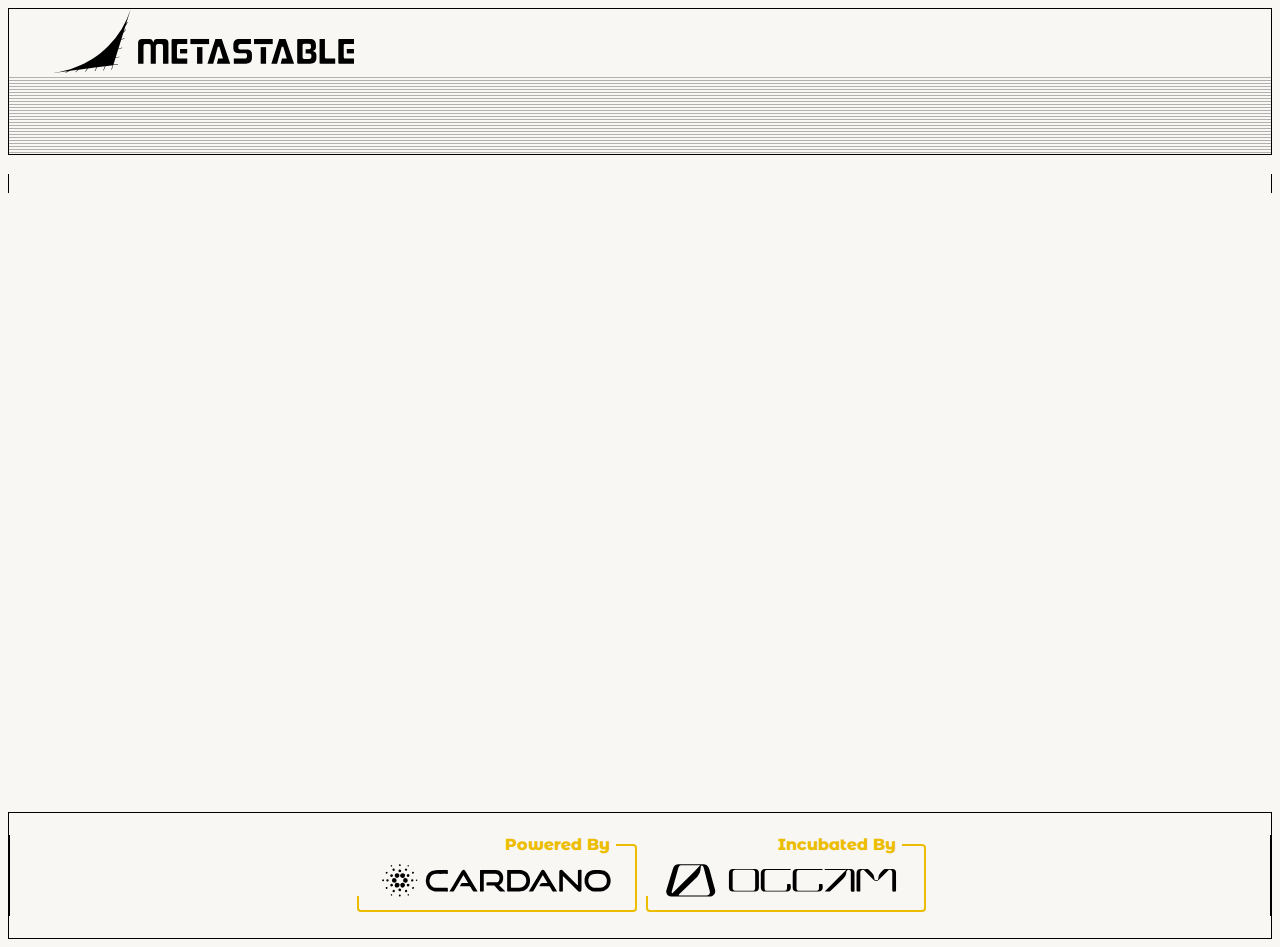
==== index.html @ 53590ec0 "12" ====
<!DOCTYPE html>
<html lang="en">
   <head>
      <meta charset="utf-8" />
      <title>Metastable</title>
      <meta name="viewport" content="width=device-width, initial-scale=1.0">
      <meta content="Themesbrand" name="author" />
      <!-- favicon -->
      <link href='https://fonts.googleapis.com/css2?family=Montserrat+Alternates:wght@400;500;600;700;800&family=Inter:wght@400;500;600;700;800;900&&display=swap' rel='stylesheet'>
      <!-- css -->
      <link href="css/bootstrap.min.css" rel="stylesheet" type="text/css" />
      <link href="css/materialdesignicons.min.css" rel="stylesheet" type="text/css" />
      <link href="css/style.css" rel="stylesheet" type="text/css" />
   </head>
   <body onload="myFunction()" >
    <div class="webflow">

    
      <!--Navbar Start-->
      <!-- <div id="preloader">
	
         <svg class="loader" xmlns="http://www.w3.org/2000/svg" viewBox="0 0 340 340">
             <circle cx="170" cy="170" r="160" stroke="#ECBD00"/>
             <circle cx="170" cy="170" r="135" stroke="#2D1000"/>
             <circle cx="170" cy="170" r="110" stroke="#ECBD00"/>
             <circle cx="170" cy="170" r="85" stroke="#2D1000"/>
         </svg>
         
      </div> -->
      <div class="maincontent"id="myDiv">
         <div class="row border-column">
            <div class="col-lg-5  border-column-header-cat-top d-flex justify-content-start align-items-center">
               <a class="logo" href="index.html">
                  <img src="./images/logo.svg" alt="" class="logo-dark"  />
               </a>
            </div>
            <div class="col-lg-6 border-column-banner-top d-flex justify-content-center align-items-center">
               <!-- <ul class="navbar-nav mx-auto navbar-center" id="navbar-navlist">
                  <li class="nav-item">
                     <a data-scroll href="#home" class="nav-link">trade</a>
                  </li>
                  <li class="nav-item">
                     <a data-scroll href="#features" class="nav-link">about</a>
                  </li>
                  <li class="nav-item">
                     <a data-scroll href="#pricing" class="nav-link">pool</a>
                  </li>
                  <li class="nav-item">
                     <a data-scroll href="#blog" class="nav-link">NFTs</a>
                  </li>
               </ul> -->
            </div>
            <div class="col-lg-1 bg-right offgrid-height d-flex justify-content-center align-items-center">
               
               <!-- <img src="images/rightlines.svg" alt="" class="logo-dark"  /> -->
               
            </div>
         </div>
         <!-- Navbar End -->
         <!-- Hero Start -->
         <section id="home">
            <div class="row row-eq-height  justify-content-center" style="height: 73vh;">
               <div class="col-lg-1 d-flex align-items-center ">
                  <img src="images/leftart.svg" alt="" class="img-fluid d-block mx-auto">
               </div>
               <div class="col-lg-4 border-column cat-banner-border">
                  <div class=" mt-5 mt-lg-0">
                     <img src="images/bannerimg.svg" alt="" class="banner-cat img-fluid d-block mx-auto">
                  </div>
               </div>
               <div class="col-lg-6  border-column main-banner-border"> 
                  <div class="test bgbanner">
                     
                     <!-- <h1 class="hero-1-title-1">
                        <span class="firsth1">a stable</span>   <br>
                        <span class="firsth2">DeFi tool</span>   <br>
                        <span class="firsth3">investment</span>
                     </h1> -->
                  </div>
               </div>
               <div class="col-lg-1 socmediabg">
                  <img src="images/socmedia.svg" alt="" class="socicons">
               </div>
            </div>
         </section>
         <section id="home">
            <div class="row row-eq-height border-column align-items-center justify-content-center">
               <div class="col-lg-1">
                  <div class="mid-align">
                  </div>
               </div>
               <div class="col-lg-4">
                  <div class="mid-align">
                  </div>
               </div>
               <div class="col-lg-6  border-column img-tag-border">
                  <div class="mid-align">
                     <div>
                        <img src="./images/Powered.svg" alt="">
                        <img src="./images/incubated.svg" alt="">
                     </div>
                  </div>
               </div>
               <div class="col-lg-1 ">
                  <div class="mid-align">
                  </div>
               </div>
            </div>
         </section>

      </div>
   </div>
   <div class="mobileflow"> 
      <!--Navbar Start-->
      <div id="preloader">
	
         <svg class="loadermob" xmlns="http://www.w3.org/2000/svg" viewBox="0 0 340 340">
             <circle cx="170" cy="170" r="160" stroke="#ECBD00"/>
             <circle cx="170" cy="170" r="135" stroke="#2D1000"/>
             <circle cx="170" cy="170" r="110" stroke="#ECBD00"/>
             <circle cx="170" cy="170" r="85" stroke="#2D1000"/>
         </svg>
         
      </div>
      <div class="maincontent"id="myDivmob">
            <div class="row " style="height: 103px;background: #2D1000;">
               <div class="col-12 d-flex justify-content-center align-items-center">
                  <a class="logo" href="index.html">
                     <img src="./images/mobile_logo.svg" alt=""/>
                  </a>
               </div>
            </div>
            <div class="row d-flex justify-content-center align-items-center">
               <div class="col-12 d-flex justify-content-center align-items-center" >
                     <img src="./images/comming_soon.svg" alt="" style="margin-left: 4px;"/>
               </div>
            </div>
        

        
         <!-- Navbar End -->
         <!-- Hero Start -->
         <section id="home" class="border-column-mobile">
            <div class="container">
               <div class="row row-eq-height  justify-content-center">
                  <div class="col-lg-12 ">
                     <div class=" mt-5 mt-lg-0">
                        <img src="images/bannerimg.svg" alt="" class="banner-cat img-fluid d-block mx-auto">
                     </div>
                  </div>
               
                  <div class="col-lg-12 d-flex justify-content-center">
                     <img src="images/socicons_mobile.svg" alt="" class="socicons-mob">
                  </div>
                  
               </div>
            </div>
           
         </section>
         <section id="home">
            <div class="container">
               <div class="row row-eq-height border-banner-mobile align-items-center justify-content-center">
                  <div class="col-lg-12 mt-5"> 
                     <div class="test">
                        <img src="images/bgknew.svg" alt="" style="width: 100%;">
                     </div>
                  </div>
               </div>
               <div class="row mt-2">
                  <div class="col-6 img-tag-border">
                     <div class="mid-align">
                        <div>
                           <img src="./images/powerdbymobile.svg" alt="" style="width: 100%;">
                        </div>
                     </div>
                  </div>
                  <div class="col-6 img-tag-border">
                     <div class="mid-align">
                        <div>
                           <img src="./images/incubatedmobile.svg" alt="" style="width: 100%;">
                        </div>
                     </div>
                  </div>
               </div>
            </div>
         </section>

      </div>
   </div>
<script>
   var myVar;
   
   function myFunction() {
     myVar = setTimeout(showPage, 3000);
   }
   
   function showPage() {
     document.getElementById("loader").style.display = "none";
     document.getElementById("myDiv").style.display = "block";
   }
   </script>
   <script>
      var myVar;
      
      function myFunction() {
        myVar = setTimeout(showPage, 3000);
      }
      
      function showPage() {
        document.getElementById("loadermob").style.display = "none";
        document.getElementById("myDivmob").style.display = "block";
      }
      </script>
      <!-- javascript -->
      <script src="js/bootstrap.bundle.min.js"></script>
      <script src="js/smooth-scroll.polyfills.min.js"></script>
      <script src="js/gumshoe.polyfills.min.js"></script>
      <!-- feather icon -->
      <script src="js/feather.js"></script>
      <!-- unicons icon -->
      <script src="js/unicons.js"></script>
      <!-- Main Js -->
      <script src="js/app.js"></script>
   </body>
</html>
---- css/style.css ----
/* Template Name: Lezir - Responsive Bootstrap 4 Landing Page Template
   Author: Themesbrand
   Version: 2.0.0
   Created: Jan 2019
   File Description: Main Css file of the template
*/
/**********************
01.General
02.Menu
03.Components
04.Helper
05.Loader
06.Hero
07 Why Choose Us
08.Features
09.Pricing
10.Contact
11.Footer
12.Modal
***********************/
/* 
// variables.scss
*/
@import url("https://fonts.googleapis.com/css2?family=Montserrat+Alternates:wght@400;500;600;700;800&family=Inter:wght@400;500;600;700;800;900&&display=swap");
/* 
// 1. General
*/
@font-face {
  font-family: MassEffect;
  src: url(../fonts/me123.ttf);
}
a {
  text-decoration: none !important;
  outline: none;
}
#Access_New_Levels_Of_Liquidity{
  font: normal normal 800 110px/110px "Montserrat Alternates";

}
.firsth1{
font-size: 8vw;
font-family: "Montserrat Alternates";
font-weight: 800;
letter-spacing: 0px;
color: #1A1A1A;
opacity: 1;
line-height: 16vh;
}
.firsth2{
  font-size: 7vw;
  font-family: "Montserrat Alternates";
  font-weight: 800;
  letter-spacing: 0px;
  color: #1A1A1A;
  opacity: 1;
  line-height: 9vh;
}
.firsth3{
    font-size: 6vw;
    font-family: "Montserrat Alternates";
    font-weight: 800;
    letter-spacing: 0px;
    color: #1A1A1A;
    opacity: 1;
    line-height: 9vh;
}
body {
  font-family: "Montserrat Alternates";
  color: #3b3950;
  background: #F8F7F4;
  font-weight: 500;
  overflow: hidden;
}

p {
  line-height: 1.8;
}

h1, h2, h3, h4, h5, h6 {
  font-family: "Montserrat Alternates";
  font-weight: 700;
}

.row > * {
  position: relative;
}

/* 
// 2. Menu
*/
.nav-item .nav-link {
  display: inline-block;
  color: #3b3950;
  text-decoration: none;
  font-family: "Montserrat Alternates";
}

.navbar-custom {
  padding: 15px 0px;
  width: 100%;
  border-radius: 0px;
  z-index: 999;
  margin-bottom: 0px;
  transition: all 0.5s ease-in-out;
  background-color: transparent;
}
.logo-dark {
  /* width: 80%; */
  margin-left: 5vh;
}
.bg-right{
  background-image: url(../images/rightlines.svg);
  border-right: none !important;
}
.bg-logo{
  margin-right: 3px;
}
.navbar-custom .logo .logo-dark {
  display: none;
}

.navbar-custom .logo .ligo-light {
  display: inline-block;
}

.navbar-custom .navbar-nav li a {
  line-height: 26px;
  color: rgba(59, 57, 80, 0.7);
  font-size: 15px;
  font-weight: 600;
  transition: all 0.3s;
  background-color: transparent !important;
  padding: 6px 0;
  margin: 0 20px;
}

.navbar-custom .navbar-nav li:last-child a {
  margin-right: 0px;
}

.navbar-custom .navbar-nav li .nav-link {
  padding-right: 0px;
  padding-left: 0px;
}

.navbar-custom .navbar-nav li.active a,
.navbar-custom .navbar-nav li a:hover,
.navbar-custom .navbar-nav li a:active {
  color: #5a4fdc !important;
}

.navbar-custom .navbar-toggles {
  padding: 0.25rem 0.75rem;
  font-size: 18px;
  background: 0 0;
  border: 1px solid transparent;
  color: #fff;
  outline: 0;
}

.navbar-custom .logo .logo-dark {
  display: inline-block;
}

.navbar-custom .logo .logo-light {
  display: none;
}

.navbar-toggler {
  font-size: 24px;
  margin-top: 5px;
  margin-bottom: 0px;
  color: #fff;
}

.navbar-toggler:focus {
  box-shadow: none !important;
}

.nav .open > a,
.nav .open > a:focus,
.nav .open > a:hover {
  background-color: transparent;
  border-color: #5a4fdc;
}

.menu-toggle {
  padding: 4.5px 10px !important;
}

.menu-toggle span {
  line-height: 27px;
}

.navbar-light .navbar-nav li a {
  color: rgba(255, 255, 255, 0.6) !important;
}

.navbar-light .navbar-nav li.active a,
.navbar-light .navbar-nav li a:hover,
.navbar-light .navbar-nav li a:active {
  color: #fff !important;
}

.navbar-light .logo .logo-dark {
  display: none;
}

.navbar-light .logo .logo-light {
  display: inline-block;
}

.navbar-light .nav-link:after {
  background: transparent;
}

.navbar-light .navbar-toggler {
  border-color: transparent;
}

.navbar-light .navbar-nav li.active a,
.navbar-light .navbar-nav li a:hover,
.navbar-light .navbar-nav li a:active {
  color: #fff !important;
}

/*---NAVBAR STICKY--*/
.nav-sticky.navbar-custom {
  margin-top: 0px;
  background-color: #fff;
  box-shadow: 0 0 10px 0 rgba(0, 0, 0, 0.06);
  color: #000 !important;
}

.nav-sticky.navbar-custom .navbar-toggles {
  padding: 0.25rem 0.75rem;
  border: 1px solid transparent;
  outline: 0;
}

.nav-sticky.navbar-custom .navbar-nav {
  margin-top: 0px;
}

.nav-sticky.navbar-custom .navbar-nav li a {
  color: #8c8aac !important;
}

.nav-sticky.navbar-custom .navbar-nav li.active a,
.nav-sticky.navbar-custom .navbar-nav li a:hover,
.nav-sticky.navbar-custom .navbar-nav li a:active {
  color: #5a4fdc !important;
}

.nav-sticky .logo .logo-dark {
  display: inline-block !important;
}

.nav-sticky .logo .logo-light {
  display: none !important;
}

.navbar-toggler:focus {
  outline: none;
}

@media (min-width: 200px) and (max-width: 768px) {
  .navbar-custom {
    margin-top: 0px;
    background-color: #fff !important;
    box-shadow: 0 3px 10px rgba(0, 0, 0, 0.08);
    color: #fff !important;
  }
  .navbar-custom .navbar-nav {
    margin-top: 0px;
  }
  .navbar-custom .navbar-nav li a {
    transition: all 0.4s;
    color: #9e9cb9 !important;
    margin: 0px;
  }
  .navbar-custom .navbar-nav li.active a {
    border-color: transparent;
  }
  .navbar-custom .navbar-nav li.active a,
  .navbar-custom .navbar-nav li a:hover,
  .navbar-custom .navbar-nav li a:active {
    color: #5a4fdc !important;
  }
  .navbar-custom > .container {
    width: 90%;
  }
  .navbar-custom .logo .logo-dark {
    display: inline-block !important;
  }
  .navbar-custom .logo .logo-light {
    display: none !important;
  }
  .navbar-custom.navbar-light .navbar-nav li.active a,
  .navbar-custom.navbar-light .navbar-nav li a:hover,
  .navbar-custom.navbar-light .navbar-nav li a:active {
    color: #3b3950 !important;
  }
  .navbar-toggler {
    font-size: 24px;
    margin-top: 0px;
    margin-bottom: 0px;
    color: #3b3950;
  }
  .navbar-collapse {
    padding: 0 20px;
  }
  .navbar-light .nav-item .nav-link:after {
    background: #3b3950;
  }
}

@media (min-width: 1200px) {
  .container {
    max-width: 1140px !important;
  }
}

/* 
// 03.Components
*/
.btn {
  border-radius: 3px;
  padding: 12px 30px;
  font-size: 15px !important;
  transition: all 0.5s;
  font-weight: 700;
}

.btn:focus {
  box-shadow: none !important;
}

.btn:hover {
  transform: translateY(-2px);
  transition: all 0.5s;
}

.btn.btn-lg {
  padding: 10px 22px !important;
  font-size: 18px !important;
}

.btn.btn-sm {
  padding: 8px 16px !important;
  font-size: 14px !important;
}

.btn.btn-primary {
  background-color: #5a4fdc !important;
  border: 1px solid #5a4fdc !important;
  color: #fff;
  box-shadow: 0 4px 20px rgba(90, 79, 220, 0.15);
}

.btn.btn-primary:hover, .btn.btn-primary:focus, .btn.btn-primary.focus, .btn.btn-primary:active, .btn.btn-primary.active {
  background-color: #4e42d9 !important;
  border: 1px solid #4e42d9 !important;
  box-shadow: 0 3px 10px rgba(90, 79, 220, 0.5);
  color: #fff !important;
}

.btn.btn-outline-primary {
  border: 1px solid #5a4fdc !important;
  color: #5a4fdc !important;
}

.btn.btn-outline-primary:hover, .btn.btn-outline-primary:focus, .btn.btn-outline-primary.focus, .btn.btn-outline-primary:active, .btn.btn-outline-primary.active {
  background-color: #5a4fdc !important;
  border: 1px solid #5a4fdc !important;
  box-shadow: 0 3px 10px rgba(90, 79, 220, 0.5);
  color: #fff !important;
}

.btn.btn-soft-primary {
  background-color: rgba(90, 79, 220, 0.18) !important;
  color: #5a4fdc !important;
}

.btn.btn-secondary {
  background-color: #6c757d !important;
  border: 1px solid #6c757d !important;
  color: #fff;
  box-shadow: 0 4px 20px rgba(108, 117, 125, 0.15);
}

.btn.btn-secondary:hover, .btn.btn-secondary:focus, .btn.btn-secondary.focus, .btn.btn-secondary:active, .btn.btn-secondary.active {
  background-color: #656d75 !important;
  border: 1px solid #656d75 !important;
  box-shadow: 0 3px 10px rgba(108, 117, 125, 0.5);
  color: #fff !important;
}

.btn.btn-outline-secondary {
  border: 1px solid #6c757d !important;
  color: #6c757d !important;
}

.btn.btn-outline-secondary:hover, .btn.btn-outline-secondary:focus, .btn.btn-outline-secondary.focus, .btn.btn-outline-secondary:active, .btn.btn-outline-secondary.active {
  background-color: #6c757d !important;
  border: 1px solid #6c757d !important;
  box-shadow: 0 3px 10px rgba(108, 117, 125, 0.5);
  color: #fff !important;
}

.btn.btn-soft-secondary {
  background-color: rgba(108, 117, 125, 0.18) !important;
  color: #6c757d !important;
}

.btn.btn-success {
  background-color: #14cf9f !important;
  border: 1px solid #14cf9f !important;
  color: #fff;
  box-shadow: 0 4px 20px rgba(20, 207, 159, 0.15);
}

.btn.btn-success:hover, .btn.btn-success:focus, .btn.btn-success.focus, .btn.btn-success:active, .btn.btn-success.active {
  background-color: #13c194 !important;
  border: 1px solid #13c194 !important;
  box-shadow: 0 3px 10px rgba(20, 207, 159, 0.5);
  color: #fff !important;
}

.btn.btn-outline-success {
  border: 1px solid #14cf9f !important;
  color: #14cf9f !important;
}

.btn.btn-outline-success:hover, .btn.btn-outline-success:focus, .btn.btn-outline-success.focus, .btn.btn-outline-success:active, .btn.btn-outline-success.active {
  background-color: #14cf9f !important;
  border: 1px solid #14cf9f !important;
  box-shadow: 0 3px 10px rgba(20, 207, 159, 0.5);
  color: #fff !important;
}

.btn.btn-soft-success {
  background-color: rgba(20, 207, 159, 0.18) !important;
  color: #14cf9f !important;
}

.btn.btn-info {
  background-color: #4fccdc !important;
  border: 1px solid #4fccdc !important;
  color: #fff;
  box-shadow: 0 4px 20px rgba(79, 204, 220, 0.15);
}

.btn.btn-info:hover, .btn.btn-info:focus, .btn.btn-info.focus, .btn.btn-info:active, .btn.btn-info.active {
  background-color: #42c8d9 !important;
  border: 1px solid #42c8d9 !important;
  box-shadow: 0 3px 10px rgba(79, 204, 220, 0.5);
  color: #fff !important;
}

.btn.btn-outline-info {
  border: 1px solid #4fccdc !important;
  color: #4fccdc !important;
}

.btn.btn-outline-info:hover, .btn.btn-outline-info:focus, .btn.btn-outline-info.focus, .btn.btn-outline-info:active, .btn.btn-outline-info.active {
  background-color: #4fccdc !important;
  border: 1px solid #4fccdc !important;
  box-shadow: 0 3px 10px rgba(79, 204, 220, 0.5);
  color: #fff !important;
}

.btn.btn-soft-info {
  background-color: rgba(79, 204, 220, 0.18) !important;
  color: #4fccdc !important;
}

.btn.btn-warning {
  background-color: #ffbb13 !important;
  border: 1px solid #ffbb13 !important;
  color: #fff;
  box-shadow: 0 4px 20px rgba(255, 187, 19, 0.15);
}

.btn.btn-warning:hover, .btn.btn-warning:focus, .btn.btn-warning.focus, .btn.btn-warning:active, .btn.btn-warning.active {
  background-color: #ffb704 !important;
  border: 1px solid #ffb704 !important;
  box-shadow: 0 3px 10px rgba(255, 187, 19, 0.5);
  color: #fff !important;
}

.btn.btn-outline-warning {
  border: 1px solid #ffbb13 !important;
  color: #ffbb13 !important;
}

.btn.btn-outline-warning:hover, .btn.btn-outline-warning:focus, .btn.btn-outline-warning.focus, .btn.btn-outline-warning:active, .btn.btn-outline-warning.active {
  background-color: #ffbb13 !important;
  border: 1px solid #ffbb13 !important;
  box-shadow: 0 3px 10px rgba(255, 187, 19, 0.5);
  color: #fff !important;
}

.btn.btn-soft-warning {
  background-color: rgba(255, 187, 19, 0.18) !important;
  color: #ffbb13 !important;
}

.btn.btn-danger {
  background-color: #f43958 !important;
  border: 1px solid #f43958 !important;
  color: #fff;
  box-shadow: 0 4px 20px rgba(244, 57, 88, 0.15);
}

.btn.btn-danger:hover, .btn.btn-danger:focus, .btn.btn-danger.focus, .btn.btn-danger:active, .btn.btn-danger.active {
  background-color: #f32b4c !important;
  border: 1px solid #f32b4c !important;
  box-shadow: 0 3px 10px rgba(244, 57, 88, 0.5);
  color: #fff !important;
}

.btn.btn-outline-danger {
  border: 1px solid #f43958 !important;
  color: #f43958 !important;
}

.btn.btn-outline-danger:hover, .btn.btn-outline-danger:focus, .btn.btn-outline-danger.focus, .btn.btn-outline-danger:active, .btn.btn-outline-danger.active {
  background-color: #f43958 !important;
  border: 1px solid #f43958 !important;
  box-shadow: 0 3px 10px rgba(244, 57, 88, 0.5);
  color: #fff !important;
}

.btn.btn-soft-danger {
  background-color: rgba(244, 57, 88, 0.18) !important;
  color: #f43958 !important;
}

.btn.btn-dark {
  background-color: #3b3950 !important;
  border: 1px solid #3b3950 !important;
  color: #fff;
  box-shadow: 0 4px 20px rgba(59, 57, 80, 0.15);
}

.btn.btn-dark:hover, .btn.btn-dark:focus, .btn.btn-dark.focus, .btn.btn-dark:active, .btn.btn-dark.active {
  background-color: #343347 !important;
  border: 1px solid #343347 !important;
  box-shadow: 0 3px 10px rgba(59, 57, 80, 0.5);
  color: #fff !important;
}

.btn.btn-outline-dark {
  border: 1px solid #3b3950 !important;
  color: #3b3950 !important;
}

.btn.btn-outline-dark:hover, .btn.btn-outline-dark:focus, .btn.btn-outline-dark.focus, .btn.btn-outline-dark:active, .btn.btn-outline-dark.active {
  background-color: #3b3950 !important;
  border: 1px solid #3b3950 !important;
  box-shadow: 0 3px 10px rgba(59, 57, 80, 0.5);
  color: #fff !important;
}

.btn.btn-soft-dark {
  background-color: rgba(59, 57, 80, 0.18) !important;
  color: #3b3950 !important;
}

.btn.btn-muted {
  background-color: #9e9cb9 !important;
  border: 1px solid #9e9cb9 !important;
  color: #fff;
  box-shadow: 0 4px 20px rgba(158, 156, 185, 0.15);
}

.btn.btn-muted:hover, .btn.btn-muted:focus, .btn.btn-muted.focus, .btn.btn-muted:active, .btn.btn-muted.active {
  background-color: #9593b3 !important;
  border: 1px solid #9593b3 !important;
  box-shadow: 0 3px 10px rgba(158, 156, 185, 0.5);
  color: #fff !important;
}

.btn.btn-outline-muted {
  border: 1px solid #9e9cb9 !important;
  color: #9e9cb9 !important;
}

.btn.btn-outline-muted:hover, .btn.btn-outline-muted:focus, .btn.btn-outline-muted.focus, .btn.btn-outline-muted:active, .btn.btn-outline-muted.active {
  background-color: #9e9cb9 !important;
  border: 1px solid #9e9cb9 !important;
  box-shadow: 0 3px 10px rgba(158, 156, 185, 0.5);
  color: #fff !important;
}

.btn.btn-soft-muted {
  background-color: rgba(158, 156, 185, 0.18) !important;
  color: #9e9cb9 !important;
}

.btn.btn-light {
  background-color: #fbfafd !important;
  border: 1px solid #fbfafd !important;
  color: #fff;
  box-shadow: 0 4px 20px rgba(251, 250, 253, 0.15);
}

.btn.btn-light:hover, .btn.btn-light:focus, .btn.btn-light.focus, .btn.btn-light:active, .btn.btn-light.active {
  background-color: #f2eff9 !important;
  border: 1px solid #f2eff9 !important;
  box-shadow: 0 3px 10px rgba(251, 250, 253, 0.5);
  color: #fff !important;
}

.btn.btn-outline-light {
  border: 1px solid #fbfafd !important;
  color: #fbfafd !important;
}

.btn.btn-outline-light:hover, .btn.btn-outline-light:focus, .btn.btn-outline-light.focus, .btn.btn-outline-light:active, .btn.btn-outline-light.active {
  background-color: #fbfafd !important;
  border: 1px solid #fbfafd !important;
  box-shadow: 0 3px 10px rgba(251, 250, 253, 0.5);
  color: #fff !important;
}

.btn.btn-soft-light {
  background-color: rgba(251, 250, 253, 0.18) !important;
  color: #fbfafd !important;
}

.btn.btn-body-bg {
  background-color: #ffffff !important;
  border: 1px solid #ffffff !important;
  color: #fff;
  box-shadow: 0 4px 20px rgba(255, 255, 255, 0.15);
}

.btn.btn-body-bg:hover, .btn.btn-body-bg:focus, .btn.btn-body-bg.focus, .btn.btn-body-bg:active, .btn.btn-body-bg.active {
  background-color: #f7f7f7 !important;
  border: 1px solid #f7f7f7 !important;
  box-shadow: 0 3px 10px rgba(255, 255, 255, 0.5);
  color: #fff !important;
}

.btn.btn-outline-body-bg {
  border: 1px solid #ffffff !important;
  color: #ffffff !important;
}

.btn.btn-outline-body-bg:hover, .btn.btn-outline-body-bg:focus, .btn.btn-outline-body-bg.focus, .btn.btn-outline-body-bg:active, .btn.btn-outline-body-bg.active {
  background-color: #ffffff !important;
  border: 1px solid #ffffff !important;
  box-shadow: 0 3px 10px rgba(255, 255, 255, 0.5);
  color: #fff !important;
}

.btn.btn-soft-body-bg {
  background-color: rgba(255, 255, 255, 0.18) !important;
  color: #ffffff !important;
}

.btn.btn-black {
  background-color: #000 !important;
  border: 1px solid #000 !important;
  color: #fff;
  box-shadow: 0 4px 20px rgba(0, 0, 0, 0.15);
}

.btn.btn-black:hover, .btn.btn-black:focus, .btn.btn-black.focus, .btn.btn-black:active, .btn.btn-black.active {
  background-color: black !important;
  border: 1px solid black !important;
  box-shadow: 0 3px 10px rgba(0, 0, 0, 0.5);
  color: #fff !important;
}

.btn.btn-outline-black {
  border: 1px solid #000 !important;
  color: #000 !important;
}

.btn.btn-outline-black:hover, .btn.btn-outline-black:focus, .btn.btn-outline-black.focus, .btn.btn-outline-black:active, .btn.btn-outline-black.active {
  background-color: #000 !important;
  border: 1px solid #000 !important;
  box-shadow: 0 3px 10px rgba(0, 0, 0, 0.5);
  color: #fff !important;
}

.btn.btn-soft-black {
  background-color: rgba(0, 0, 0, 0.18) !important;
  color: #000 !important;
}

.btn.btn-white {
  background-color: #fff !important;
  border: 1px solid #fff !important;
  color: #fff;
  box-shadow: 0 4px 20px rgba(255, 255, 255, 0.15);
}

.btn.btn-white:hover, .btn.btn-white:focus, .btn.btn-white.focus, .btn.btn-white:active, .btn.btn-white.active {
  background-color: #f7f7f7 !important;
  border: 1px solid #f7f7f7 !important;
  box-shadow: 0 3px 10px rgba(255, 255, 255, 0.5);
  color: #fff !important;
}

.btn.btn-outline-white {
  border: 1px solid #fff !important;
  color: #fff !important;
}

.btn.btn-outline-white:hover, .btn.btn-outline-white:focus, .btn.btn-outline-white.focus, .btn.btn-outline-white:active, .btn.btn-outline-white.active {
  background-color: #fff !important;
  border: 1px solid #fff !important;
  box-shadow: 0 3px 10px rgba(255, 255, 255, 0.5);
  color: #fff !important;
}

.btn.btn-soft-white {
  background-color: rgba(255, 255, 255, 0.18) !important;
  color: #fff !important;
}

.btn.btn-light {
  background-color: #fbfafd;
  border: 1px solid #fbfafd;
  color: #3b3950 !important;
}

.btn.btn-light:hover, .btn.btn-light:focus, .btn.btn-light.focus, .btn.btn-light:active, .btn.btn-light.active {
  background-color: white;
  border: 1px solid white;
  box-shadow: 0 0 0 2px rgba(251, 250, 253, 0.08);
  color: #3b3950 !important;
}

.btn.btn-outline-light {
  border: 1px solid #fbfafd;
  color: #fbfafd !important;
}

.btn.btn-outline-light:hover, .btn.btn-outline-light:focus, .btn.btn-outline-light.focus, .btn.btn-outline-light:active, .btn.btn-outline-light.active {
  background-color: #fbfafd;
  border: 1px solid #fbfafd;
  color: #3b3950 !important;
}

.badge {
  padding: 7px 18px;
  font-size: 14px;
  box-shadow: 0 2px 1px rgba(90, 79, 220, 0.3);
}

.badge.badge-soft-primary {
  background: rgba(90, 79, 220, 0.12);
  color: #5a4fdc;
}

.badge.badge-soft-secondary {
  background: rgba(108, 117, 125, 0.12);
  color: #6c757d;
}

.badge.badge-soft-success {
  background: rgba(20, 207, 159, 0.12);
  color: #14cf9f;
}

.badge.badge-soft-info {
  background: rgba(79, 204, 220, 0.12);
  color: #4fccdc;
}

.badge.badge-soft-warning {
  background: rgba(255, 187, 19, 0.12);
  color: #ffbb13;
}

.badge.badge-soft-danger {
  background: rgba(244, 57, 88, 0.12);
  color: #f43958;
}

.badge.badge-soft-dark {
  background: rgba(59, 57, 80, 0.12);
  color: #3b3950;
}

.badge.badge-soft-muted {
  background: rgba(158, 156, 185, 0.12);
  color: #9e9cb9;
}

.badge.badge-soft-light {
  background: rgba(251, 250, 253, 0.12);
  color: #fbfafd;
}

.badge.badge-soft-body-bg {
  background: rgba(255, 255, 255, 0.12);
  color: #ffffff;
}

.badge.badge-soft-black {
  background: rgba(0, 0, 0, 0.12);
  color: #000;
}

.badge.badge-soft-white {
  background: rgba(255, 255, 255, 0.12);
  color: #fff;
}

/* 
// 04.Helper
*/
.text-primary {
  color: #5a4fdc !important;
}

.bg-primary {
  background-color: #5a4fdc !important;
}

.bg-soft-primary {
  background-color: rgba(90, 79, 220, 0.12);
}

.text-secondary {
  color: #6c757d !important;
}

.bg-secondary {
  background-color: #6c757d !important;
}

.bg-soft-secondary {
  background-color: rgba(108, 117, 125, 0.12);
}

.text-success {
  color: #14cf9f !important;
}

.bg-success {
  background-color: #14cf9f !important;
}

.bg-soft-success {
  background-color: rgba(20, 207, 159, 0.12);
}

.text-info {
  color: #4fccdc !important;
}

.bg-info {
  background-color: #4fccdc !important;
}

.bg-soft-info {
  background-color: rgba(79, 204, 220, 0.12);
}

.text-warning {
  color: #ffbb13 !important;
}

.bg-warning {
  background-color: #ffbb13 !important;
}

.bg-soft-warning {
  background-color: rgba(255, 187, 19, 0.12);
}

.text-danger {
  color: #f43958 !important;
}

.bg-danger {
  background-color: #f43958 !important;
}

.bg-soft-danger {
  background-color: rgba(244, 57, 88, 0.12);
}

.text-dark {
  color: #3b3950 !important;
}

.bg-dark {
  background-color: #3b3950 !important;
}

.bg-soft-dark {
  background-color: rgba(59, 57, 80, 0.12);
}

.text-muted {
  color: #9e9cb9 !important;
}

.bg-muted {
  background-color: #9e9cb9 !important;
}

.bg-soft-muted {
  background-color: rgba(158, 156, 185, 0.12);
}

.text-light {
  color: #fbfafd !important;
}

.bg-light {
  background-color: #fbfafd !important;
}

.bg-soft-light {
  background-color: rgba(251, 250, 253, 0.12);
}

.text-body-bg {
  color: #ffffff !important;
}

.bg-body-bg {
  background-color: #ffffff !important;
}

.bg-soft-body-bg {
  background-color: rgba(255, 255, 255, 0.12);
}

.text-black {
  color: #000 !important;
}

.bg-black {
  background-color: #000 !important;
}

.bg-soft-black {
  background-color: rgba(0, 0, 0, 0.12);
}

.text-white {
  color: #fff !important;
}

.bg-white {
  background-color: #fff !important;
}

.bg-soft-white {
  background-color: rgba(255, 255, 255, 0.12);
}

.text-shadow {
  text-shadow: 3px 3px 6px rgba(14, 10, 65, 0.25);
}

.text-white-70 {
  color: rgba(255, 255, 255, 0.7);
}

.font-weight-medium {
  font-weight: 500;
}

.font-weight-semibold {
  font-weight: 600;
}

.section {
  padding-top: 80px;
  padding-bottom: 80px;
  position: relative;
}

.bg-overlay {
  background-color: #000;
  opacity: 0.85;
  position: absolute;
  top: 0;
  left: 0;
  height: 100%;
  width: 100%;
}

.bg-gradient-primary {
  background: linear-gradient(to top, #4fccdc 0%, #5a4fdc 100%);
}

.line-height-1_6 {
  line-height: 1.6;
}

.line-height-1_4 {
  line-height: 1.4;
}

.font-size-12 {
  font-size: 12px;
}

.font-size-13 {
  font-size: 13px;
}

.font-size-14 {
  font-size: 14px;
}

.font-size-15 {
  font-size: 15px;
}

.font-size-16 {
  font-size: 16px;
}

.font-size-17 {
  font-size: 17px;
}

.font-size-18 {
  font-size: 18px;
}

.font-size-19 {
  font-size: 19px;
}

.font-size-20 {
  font-size: 20px;
}

.font-size-24 {
  font-size: 24px;
}

.title {
  text-shadow: 1px 2px 3px rgba(59, 57, 80, 0.2);
}

.hero-bottom-img {
  position: absolute;
  bottom: 0;
  right: 0;
  left: 0;
}

.right-icon {
  line-height: 0;
  font-size: 19px;
}

.icon-size-15 {
  height: 15px;
  width: 15px;
}

.icon-size-15 svg {
  height: 15px !important;
  width: 15px !important;
}

.icon-sm {
  height: 18px;
  width: 18px;
}

.icon-sm svg {
  height: 18px !important;
  width: 18px !important;
}

.icon-xs {
  height: 20px;
  width: 20px;
}

.icon-xs svg {
  height: 20px !important;
  width: 20px !important;
}

.icon-md {
  height: 25px;
  width: 25px;
}

.icon-md svg {
  height: 25px !important;
  width: 25px !important;
}

.icon-lg {
  height: 30px;
  width: 30px;
}

.icon-lg svg {
  height: 30px !important;
  width: 30px !important;
}

.icon-xl {
  height: 35px;
  width: 35px;
}

.icon-xl svg {
  height: 35px !important;
  width: 35px !important;
}

.icon-xxl {
  height: 45px;
  width: 45px;
}

.icon-xxl svg {
  height: 45px !important;
  width: 45px !important;
}

.icon-xxxl {
  height: 60px;
  width: 60px;
}

.icon-xxxl svg {
  height: 60px !important;
  width: 60px !important;
}

.uim-icon-primary .uim-svg {
  fill: #5a4fdc !important;
}

.icon-fill-primary {
  fill: rgba(90, 79, 220, 0.15);
}

.uim-icon-secondary .uim-svg {
  fill: #6c757d !important;
}

.icon-fill-secondary {
  fill: rgba(108, 117, 125, 0.15);
}

.uim-icon-success .uim-svg {
  fill: #14cf9f !important;
}

.icon-fill-success {
  fill: rgba(20, 207, 159, 0.15);
}

.uim-icon-info .uim-svg {
  fill: #4fccdc !important;
}

.icon-fill-info {
  fill: rgba(79, 204, 220, 0.15);
}

.uim-icon-warning .uim-svg {
  fill: #ffbb13 !important;
}

.icon-fill-warning {
  fill: rgba(255, 187, 19, 0.15);
}

.uim-icon-danger .uim-svg {
  fill: #f43958 !important;
}

.icon-fill-danger {
  fill: rgba(244, 57, 88, 0.15);
}

.uim-icon-dark .uim-svg {
  fill: #3b3950 !important;
}

.icon-fill-dark {
  fill: rgba(59, 57, 80, 0.15);
}

.uim-icon-muted .uim-svg {
  fill: #9e9cb9 !important;
}

.icon-fill-muted {
  fill: rgba(158, 156, 185, 0.15);
}

.uim-icon-light .uim-svg {
  fill: #fbfafd !important;
}

.icon-fill-light {
  fill: rgba(251, 250, 253, 0.15);
}

.uim-icon-body-bg .uim-svg {
  fill: #ffffff !important;
}

.icon-fill-body-bg {
  fill: rgba(255, 255, 255, 0.15);
}

.uim-icon-black .uim-svg {
  fill: #000 !important;
}

.icon-fill-black {
  fill: rgba(0, 0, 0, 0.15);
}

.uim-icon-white .uim-svg {
  fill: #fff !important;
}

.icon-fill-white {
  fill: rgba(255, 255, 255, 0.15);
}

.sw_1-5 {
  stroke-width: 1.5px;
}

.sw_3 {
  stroke-width: 3px;
}

.icon {
  position: relative;
  top: -2px;
}

/* 
// 05.Loader
*/
#preloader {
  position: fixed;
  top: 0;
  left: 0;
  right: 0;
  bottom: 0;
  width: 100%;
  height: 100%;
  z-index: 9999999;
  display: flex;
  justify-content: center;
  align-items: center;
  background:#F8F7F4;
}

#preloader #status {
  position: absolute;
  left: 50%;
  top: 50%;
  transform: translateY(-50%);
}

.spinner {
  width: 60px;
  height: 60px;
  background-color: #fff;
  border-radius: 6px;
  box-shadow: 0 3px 12px rgba(6, 11, 47, 0.06);
  margin: 100px auto;
  animation: sk-rotateplane 1.2s infinite ease-in-out;
}

@keyframes sk-rotateplane {
  0% {
    transform: perspective(120px) rotateX(0deg) rotateY(0deg);
  }
  50% {
    transform: perspective(120px) rotateX(-180.1deg) rotateY(0deg);
  }
  100% {
    transform: perspective(120px) rotateX(-180deg) rotateY(-179.9deg);
  }
}

/* 
// 06.Hero
*/
.hero-1-bg {
  padding: 130px 0 110px;
  background: rgba(90, 79, 220, 0.025);
  background-position: center center;
  background-size: cover;
  background-repeat: no-repeat;
  width: 100%;
}

.hero-1-bg .hero-1-title {
  font-size: 52px;
}

.hero-1-bg .subscribe-form form {
  position: relative;
  max-width: 600px;
  margin: 0px auto;
}

.hero-1-bg .subscribe-form input {
  padding: 17px 20px;
  width: 100%;
  border: none;
  outline: none !important;
  padding-right: 160px;
  padding-left: 20px;
  background-color: #f0f2fa;
  border-radius: 4px;
}

.hero-1-bg .subscribe-form button {
  position: absolute;
  top: 5px;
  right: 5px;
}

.hero-1-bg .subscribe-form ::placeholder {
  font-size: 16px;
  color: #868e96;
}

.hero-2-bg {
  padding: 260px 0 280px;
  background-position: center center;
  background-size: cover;
  background-repeat: no-repeat;
  width: 100%;
}

.hero-2-bg .hero-2-title {
  font-size: 48px;
}

.hero-3-bg {
  padding: 80px 0 0px;
  background-color: #f8f9fa;
  border-bottom: 1px solid #f5f6f8;
}

.hero-3-bg .hero-3-title {
  font-size: 44px;
}

.hero-3-bg .play-icon-circle {
  border: 2px solid #3b3950;
  height: 46px;
  font-size: 24px;
  width: 46px;
  color: #3b3950;
  line-height: 43px;
  text-align: center;
  border-radius: 50%;
  display: inline-block;
  transition: all 0.5s;
}

.hero-3-bg .play-icon-circle:hover {
  background-color: #5a4fdc;
  border-color: #5a4fdc;
  box-shadow: 0 0px 0px 6px rgba(90, 79, 220, 0.12);
  color: #fff !important;
}

.home-modal {
  border: 0;
  background-color: transparent;
}

.home-modal .btn-close {
  width: 24px;
  height: 24px;
  background-color: rgba(255, 255, 255, 0.5);
  border-radius: 6px;
  position: relative;
  top: 60px;
  z-index: 3;
  right: 3px;
}

.home-modal .btn-close:hover, .home-modal .btn-close:focus {
  opacity: 0.5;
}

.home-modal video:focus {
  outline: none;
}

.video-box {
  width: 100%;
}

.hero-4-bg {
  padding: 210px 0 170px;
}

.hero-4-bg .hero-4-title {
  font-size: 48px;
}

.hero-4-bg .hero-4-title .text-bottom-border {
  position: relative;
  z-index: 2;
  padding: 0 10px;
}

.hero-4-bg .hero-4-title .text-bottom-border:after {
  content: "";
  background: rgba(90, 79, 220, 0.2);
  position: absolute;
  left: 0;
  right: 0;
  bottom: 0;
  height: 10%;
  width: 100%;
  z-index: -1;
  transition: all 0.3s;
}

.hero-4-bg .hero-4-title .text-bottom-border:hover:after {
  background: rgba(90, 79, 220, 0.1);
  height: 100%;
}

.hero-4-bg .hero-4-registration-form {
  box-shadow: 0 4px 16px rgba(0, 0, 0, 0.065);
  padding: 40px;
}

.hero-4-bg .hero-4-registration-form .registration-form label {
  margin-bottom: 8px;
}

.hero-4-bg .hero-4-registration-form .registration-form .form-control {
  border-color: #eae4f4;
}

.hero-4-bg .hero-4-registration-form .registration-form .form-control:focus {
  box-shadow: none;
  border-color: #9a93ea;
}

.hero-4-bg .hero-4-registration-form .form-border {
  border: 1px solid #ece8f6;
}

.hero-5-bg {
  background-position: center center;
  background-size: cover;
  background-repeat: no-repeat;
  width: 100%;
}

.hero-5-bg .hero-5-title {
  font-size: 48px;
}

.hero-5-bg .bg-overlay {
  opacity: 0.60;
}

.hero-5-bg .bg-hero-overlay {
  background-image: url("../images/hero-5-overlay.png");
  background-position: center center;
  background-size: cover;
  background-repeat: no-repeat;
  width: 100%;
  opacity: 1;
  position: absolute;
  top: 0;
  left: 0;
  height: 100%;
  width: 100%;
}

.hero-6-bg {
  padding: 250px 0 230px 0px;
  background-position: center center;
  background-size: cover;
  background-repeat: no-repeat;
  width: 100%;
}

.hero-6-bg .hero-6-title {
  font-size: 44px;
}

.hero-6-bg .Subcribe-form form {
  position: relative;
  margin: 0px auto;
}

.hero-6-bg .Subcribe-form input {
  padding: 12px 20px;
  width: 60%;
  font-size: 17px;
  color: #4c5667 !important;
  border: none;
  outline: none !important;
  background-color: #fff;
  border-radius: 30px;
  position: relative;
  top: 3px;
}

.hero-6-bg .Subcribe-form input::placeholder {
  font-size: 15px;
  color: #868e96;
}

@media (max-width: 576px) {
  .hero-1-title, .hero-2-title, .hero-4-title, .hero-5-title {
    font-size: 36px !important;
  }
  .hero-6-bg {
    padding: 150px 0 110px 0px;
  }
  .hero-6-bg .hero-6-title {
    font-size: 32px !important;
  }
  .hero-6-bg .Subcribe-form input {
    width: 100%;
  }
}

@media (max-width: 768px) {
  .hero-1-bg .w-75 {
    width: 100% !important;
  }
  .hero-2-bg {
    padding: 130px 0 70px;
  }
  .hero-3-bg {
    padding: 130px 0 0px;
  }
  .hero-4-bg {
    padding: 140px 0 110px;
  }
}

@media (max-width: 1024px) {
  .hero-5-bg {
    height: auto !important;
    padding: 170px 0 130px;
  }
  .hero-5-bg .bg-hero-overlay {
    background-image: none;
    background: #f8f9fa;
  }
}

/* 
// 7. Why Choose Us
*/
.wc-box {
  box-shadow: 0 3px 12px rgba(6, 11, 47, 0.06);
  margin-bottom: 30px;
}

.wc-box .wc-box-icon {
  font-size: 30px;
  height: 60px;
  width: 60px;
  line-height: 60px;
  border-radius: 50%;
  margin: 0 auto;
}

.wc-box:hover {
  transform: translateY(-6px);
}

.wc-box:hover .wc-box-icon {
  background: rgba(255, 255, 255, 0.12) !important;
  color: #fff !important;
  box-shadow: 0 0 0 7px rgba(255, 255, 255, 0.04);
}

.wc-box:hover .wc-title {
  color: #fff;
}

.wc-box:hover .wc-subtitle {
  color: rgba(255, 255, 255, 0.5) !important;
}

.wc-box, .wc-box-icon, .wc-title, .wc-subtitle {
  transition: all 0.5s;
}

.wc-box.wc-box-primary .wc-box-icon {
  background: rgba(90, 79, 220, 0.12);
  color: #5a4fdc;
}

.wc-box.wc-box-primary:hover {
  background: #5a4fdc;
  box-shadow: 0 5px 18px rgba(90, 79, 220, 0.4);
}

.wc-box.wc-box-secondary .wc-box-icon {
  background: rgba(108, 117, 125, 0.12);
  color: #6c757d;
}

.wc-box.wc-box-secondary:hover {
  background: #6c757d;
  box-shadow: 0 5px 18px rgba(108, 117, 125, 0.4);
}

.wc-box.wc-box-success .wc-box-icon {
  background: rgba(20, 207, 159, 0.12);
  color: #14cf9f;
}

.wc-box.wc-box-success:hover {
  background: #14cf9f;
  box-shadow: 0 5px 18px rgba(20, 207, 159, 0.4);
}

.wc-box.wc-box-info .wc-box-icon {
  background: rgba(79, 204, 220, 0.12);
  color: #4fccdc;
}

.wc-box.wc-box-info:hover {
  background: #4fccdc;
  box-shadow: 0 5px 18px rgba(79, 204, 220, 0.4);
}

.wc-box.wc-box-warning .wc-box-icon {
  background: rgba(255, 187, 19, 0.12);
  color: #ffbb13;
}

.wc-box.wc-box-warning:hover {
  background: #ffbb13;
  box-shadow: 0 5px 18px rgba(255, 187, 19, 0.4);
}

.wc-box.wc-box-danger .wc-box-icon {
  background: rgba(244, 57, 88, 0.12);
  color: #f43958;
}

.wc-box.wc-box-danger:hover {
  background: #f43958;
  box-shadow: 0 5px 18px rgba(244, 57, 88, 0.4);
}

.wc-box.wc-box-dark .wc-box-icon {
  background: rgba(59, 57, 80, 0.12);
  color: #3b3950;
}

.wc-box.wc-box-dark:hover {
  background: #3b3950;
  box-shadow: 0 5px 18px rgba(59, 57, 80, 0.4);
}

.wc-box.wc-box-muted .wc-box-icon {
  background: rgba(158, 156, 185, 0.12);
  color: #9e9cb9;
}

.wc-box.wc-box-muted:hover {
  background: #9e9cb9;
  box-shadow: 0 5px 18px rgba(158, 156, 185, 0.4);
}

.wc-box.wc-box-light .wc-box-icon {
  background: rgba(251, 250, 253, 0.12);
  color: #fbfafd;
}

.wc-box.wc-box-light:hover {
  background: #fbfafd;
  box-shadow: 0 5px 18px rgba(251, 250, 253, 0.4);
}

.wc-box.wc-box-body-bg .wc-box-icon {
  background: rgba(255, 255, 255, 0.12);
  color: #ffffff;
}

.wc-box.wc-box-body-bg:hover {
  background: #ffffff;
  box-shadow: 0 5px 18px rgba(255, 255, 255, 0.4);
}

.wc-box.wc-box-black .wc-box-icon {
  background: rgba(0, 0, 0, 0.12);
  color: #000;
}

.wc-box.wc-box-black:hover {
  background: #000;
  box-shadow: 0 5px 18px rgba(0, 0, 0, 0.4);
}

.wc-box.wc-box-white .wc-box-icon {
  background: rgba(255, 255, 255, 0.12);
  color: #fff;
}

.wc-box.wc-box-white:hover {
  background: #fff;
  box-shadow: 0 5px 18px rgba(255, 255, 255, 0.4);
}

/* 
// 8. Features
*/
.feather-bg-img {
  background-position: center center;
  background-size: cover;
}

/* 
// 9. Pricing
*/
.pricing-box {
  background: #fff;
  box-shadow: 0 3px 12px rgba(6, 11, 47, 0.06);
  margin-bottom: 30px;
  position: relative;
  overflow: hidden;
}

.pricing-box .pricing-icon-bg {
  background: rgba(90, 79, 220, 0.12);
  color: #5a4fdc;
  display: block;
  height: 80px;
  width: 80px;
  line-height: 100px;
  margin: 0 auto;
  border-radius: 20% 20% 4% 20% / 20% 20% 4% 20%;
  box-shadow: 0 0 0 7px rgba(90, 79, 220, 0.03);
  transition: all 0.5s;
}

.pricing-box .pricing-item li {
  padding: 10px 0;
}

.pricing-box .pr-btn {
  position: relative;
  z-index: 1;
}

.pricing-box:hover .pricing-icon-bg, .pricing-box.active .pricing-icon-bg {
  background-color: #5a4fdc;
  box-shadow: 0 0 0 7px rgba(90, 79, 220, 0.06);
  color: #fff;
  border-radius: 4% 20% 20% 20% / 4% 20% 20% 20%;
}

/* 
// 10. Contact us
*/
.form-control:focus {
  box-shadow: none;
  background-color: #fbfafd;
  border-color: #ced4da;
}

textarea.form-control {
  height: auto !important;
}

.custom-form .form-group {
  margin-bottom: 1rem;
}

.custom-form label {
  margin-bottom: 10px;
}

.custom-form .alert-warning {
  padding: 10px;
}

.form-control {
  padding: 8px 10px;
  font-size: 14px;
  height: 40px;
  background-color: rgba(59, 57, 80, 0.01);
  border: 1px solid rgba(158, 156, 185, 0.3);
}

.form-control::placeholder {
  color: #b0aec6;
  font-size: 14px;
}

.contact-loader {
  display: none;
}

#success_page {
  background-color: rgba(20, 207, 159, 0.25);
  padding: 10px 20px;
  border-radius: 4px;
}

/* 
// 11. Footer
*/
.footer {
  background: #292838;
  padding: 70px 0 40px;
}

.footer .footer-social-icon-content .footer-social-icon {
  color: rgba(255, 255, 255, 0.5);
  transition: all 0.5s;
}

.footer .footer-social-icon-content .footer-social-icon:hover {
  color: #fff;
}

.footer .footer-sub-menu li {
  padding: 6px 0;
}

.footer .footer-sub-menu li .footer-link {
  color: rgba(255, 255, 255, 0.6);
  font-size: 15px;
  transition: all 0.5s;
}

.footer .footer-sub-menu li .footer-link:hover {
  color: #fff;
  margin-left: 5px;
}

.footer-alt {
  background: #23222f;
}

/* 
// 12. modal
*/
.modal .modal-dialog .modal-content .modal-body {
  padding: 32px;
}

.modal .modal-dialog .modal-content .modal-body .social-login {
  position: relative;
  background: #fff;
  padding: 0 12px;
  display: inline-block;
}

.modal .modal-dialog .modal-content .modal-body .login-border {
  border: 1px solid #edeff1;
  position: absolute;
  left: 0;
  right: 0;
  top: 16px;
}

.modal .modal-dialog .modal-content .modal-body .login-social-icon {
  height: 45px;
  width: 45px;
  display: block;
  color: #fff;
  line-height: 45px;
  border-radius: 50%;
  transition: all 0.5s;
}

.modal .form-group {
  margin-bottom: 1rem;
}

.modal .form-group label {
  margin-bottom: 10px;
}

.login-page {
  max-width: 420px;
}

.login-form .login-social-icon.icon-primary {
  background-color: #5a4fdc;
}

.login-form .login-social-icon.icon-primary:hover {
  box-shadow: 0 0 0 5px rgba(90, 79, 220, 0.16);
}

.login-form .login-social-icon.icon-secondary {
  background-color: #6c757d;
}

.login-form .login-social-icon.icon-secondary:hover {
  box-shadow: 0 0 0 5px rgba(108, 117, 125, 0.16);
}

.login-form .login-social-icon.icon-success {
  background-color: #14cf9f;
}

.login-form .login-social-icon.icon-success:hover {
  box-shadow: 0 0 0 5px rgba(20, 207, 159, 0.16);
}

.login-form .login-social-icon.icon-info {
  background-color: #4fccdc;
}

.login-form .login-social-icon.icon-info:hover {
  box-shadow: 0 0 0 5px rgba(79, 204, 220, 0.16);
}

.login-form .login-social-icon.icon-warning {
  background-color: #ffbb13;
}

.login-form .login-social-icon.icon-warning:hover {
  box-shadow: 0 0 0 5px rgba(255, 187, 19, 0.16);
}

.login-form .login-social-icon.icon-danger {
  background-color: #f43958;
}

.login-form .login-social-icon.icon-danger:hover {
  box-shadow: 0 0 0 5px rgba(244, 57, 88, 0.16);
}

.login-form .login-social-icon.icon-dark {
  background-color: #3b3950;
}

.login-form .login-social-icon.icon-dark:hover {
  box-shadow: 0 0 0 5px rgba(59, 57, 80, 0.16);
}

.login-form .login-social-icon.icon-muted {
  background-color: #9e9cb9;
}

.login-form .login-social-icon.icon-muted:hover {
  box-shadow: 0 0 0 5px rgba(158, 156, 185, 0.16);
}

.login-form .login-social-icon.icon-light {
  background-color: #fbfafd;
}

.login-form .login-social-icon.icon-light:hover {
  box-shadow: 0 0 0 5px rgba(251, 250, 253, 0.16);
}

.login-form .login-social-icon.icon-body-bg {
  background-color: #ffffff;
}

.login-form .login-social-icon.icon-body-bg:hover {
  box-shadow: 0 0 0 5px rgba(255, 255, 255, 0.16);
}

.login-form .login-social-icon.icon-black {
  background-color: #000;
}

.login-form .login-social-icon.icon-black:hover {
  box-shadow: 0 0 0 5px rgba(0, 0, 0, 0.16);
}

.login-form .login-social-icon.icon-white {
  background-color: #fff;
}

.login-form .login-social-icon.icon-white:hover {
  box-shadow: 0 0 0 5px rgba(255, 255, 255, 0.16);
}
/*# sourceMappingURL=style.css.map */


.navbar-nav .nav-link{
  padding-right: 50px;
}
.offgrid-height{
  height: 6vw;
}
.soc-border{
  border-left: 1px solid black;
}
.border-column{
  border: 1px solid black;
}
.border-column-header-cat-top{
  border: none;
}
.border-column-banner-top{
  border-left: 1px solid black;
  border-right: 1px solid black;
}
.border-column-costume{
  border-left: none;
}
.border-column-costume-two{
  border-right: none;
}
.mobileflow{
  overflow: scroll !important;
}
.bgbanner{
  font-family: "Montserrat Alternates";
  background-image: url('../images/bgknew.svg');
  background-size: contain;
  background-repeat: no-repeat;
  background-position-y: center;
  display: flex;
  justify-content: center;
  align-items: center;
  width: 104.6%;
  height: 100%;
  position: absolute;
  left: -2vw;
}
.socmediabg{
  display: flex;
  justify-content: flex-start;
  align-items: center;
  position: relative;
}
.socicons{
  position: absolute;
  left: -17px;
  width: 26%;
}
.socicons-mob{
  position: absolute;
  top: -11px;
}
/* .border-banner-mobile{
  border-top: 1px solid black;
} */
.mid-align{
  margin-top: 22px;
  margin-bottom: 22px;
  text-align: center;
}
.banner-cat{
width: 53vh;
}
.main-banner-border{
  margin-left: -2px;
  border-left: none;
  border-top: none;
  border-bottom: none;
}
.img-tag-border{
  border-top: none;
  border-bottom: none;
}
.cat-banner-border{
  border-bottom: none;
  border-top: none;
}
.text-logo{
  text-align: center;
  letter-spacing: 0px;
  color: #F3E600;
  opacity: 1;
  font-size: 1.5vh;
  margin: 0;
  font-family: MassEffect;
  margin-left: -6px;
}
.loader {
  max-width: 15rem;
  width: 100%;
  height: auto;
  stroke-linecap: round;
}
circle {
  fill: none;
  stroke-width: 3.5;
  animation-name: preloader;
  animation-duration: 3s;
  animation-iteration-count: infinite;
  animation-timing-function: ease-in-out;
  transform-origin: 170px 170px;
  will-change: transform;
}
circle:nth-of-type(1) {
  stroke-dasharray: 550px;
}
circle:nth-of-type(2) {
  stroke-dasharray: 500px;
}
circle:nth-of-type(3) {
  stroke-dasharray: 450px;
}
circle:nth-of-type(4) {
  stroke-dasharray: 300px;
}
circle:nth-of-type(1) {
  animation-delay: -0.15s;
}
circle:nth-of-type(2) {
  animation-delay: -0.3s;
}
circle:nth-of-type(3) {
  animation-delay: -0.45s;
}
circle:nth-of-type(4) {
  animation-delay: -0.6s;
}
@keyframes preloader {
  50% {
    transform: rotate(360deg);
 }
}
.mobileflow {
  display: none;
}
@media only screen and (max-width: 575px) {
  body {
    overflow: scroll;
  }
  .mobileflow {
    display: block;
  }
  .webflow {
    display: none;
  }
}
.container{
  padding-left: 33px;
  padding-right: 33px;
}
.border-column-mobile{
  border-bottom: 1px solid black;
}
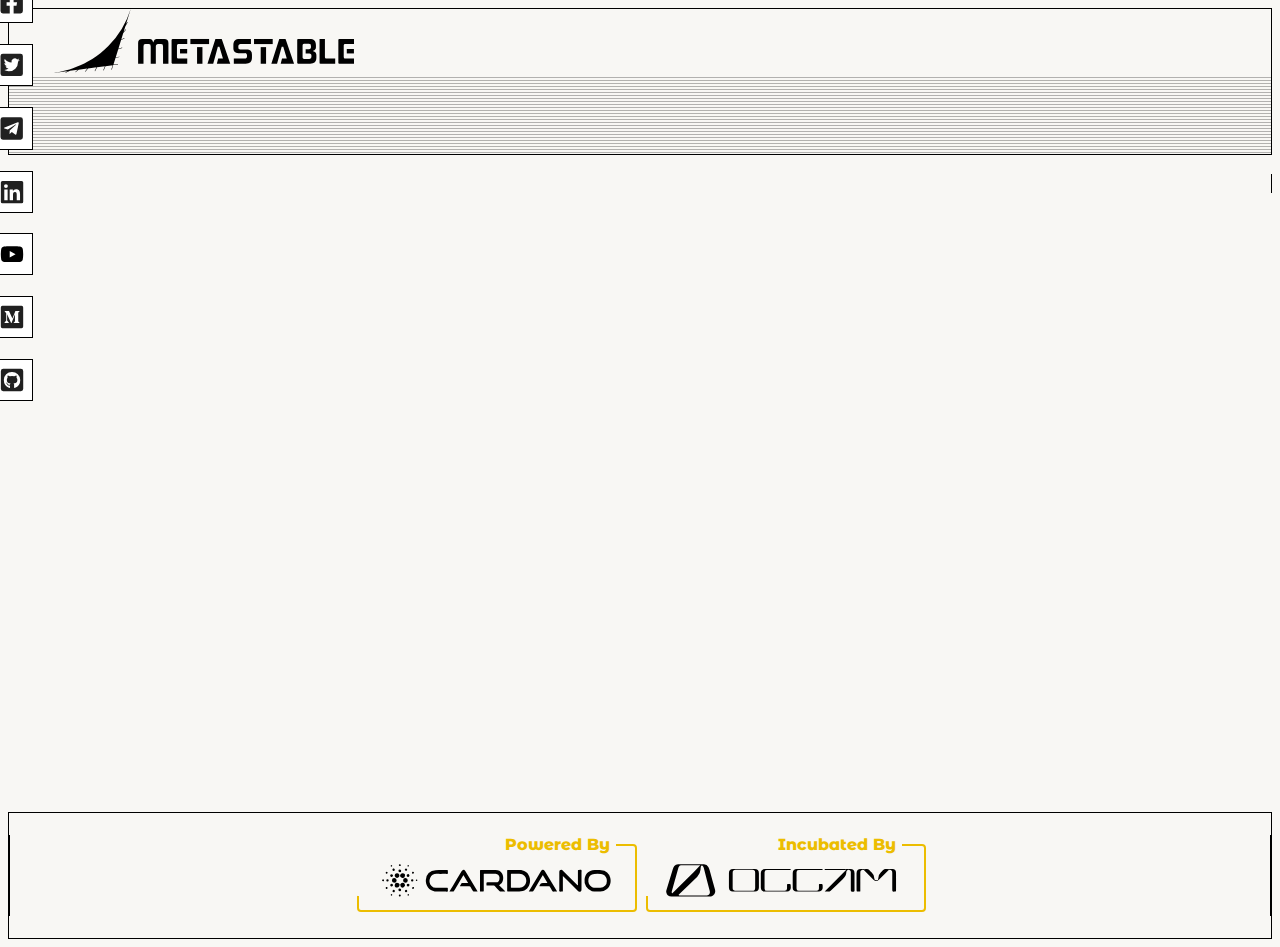
==== commit 0948f8a0: "link updates" ====
--- a/index.html
+++ b/index.html
@@ -79,7 +79,85 @@
                   </div>
                </div>
                <div class="col-lg-1 socmediabg">
-                  <img src="images/socmedia.svg" alt="" class="socicons">
+                  <div class="socicons">
+                     <svg xmlns="http://www.w3.org/2000/svg" width="42" height="420" viewBox="0 0 42 420">
+                        <g id="Group_233" data-name="Group 233" transform="translate(-1759 -330)">
+                          <g id="Group_229" data-name="Group 229">
+                            <g id="Group_228" data-name="Group 228" transform="translate(0 6)">
+                              <g id="Group_225" data-name="Group 225" transform="translate(0 -96)">
+                                <g id="Rectangle_25" data-name="Rectangle 25" transform="translate(1759 546)" fill="#fff" stroke="#000" stroke-width="1">
+                                  <rect width="42" height="43" stroke="none"/>
+                                  <rect x="0.5" y="0.5" width="41" height="42" fill="none"/>
+                                </g>
+                                <path id="Union_2" data-name="Union 2" d="M5284.4,29.373a2.4,2.4,0,0,1-2.4-2.4V9.4a2.4,2.4,0,0,1,2.4-2.4h17.579a2.4,2.4,0,0,1,2.4,2.4V26.976a2.4,2.4,0,0,1-2.4,2.4Z" transform="translate(-3513.501 549.282)" fill="#202020"/>
+                                <path id="Icon_awesome-telegram-plane" data-name="Icon awesome-telegram-plane" d="M14.737,5.656l-2.23,10.517c-.168.742-.607.927-1.231.577l-3.4-2.5-1.64,1.577a.853.853,0,0,1-.683.333L5.8,12.7l6.3-5.691c.274-.244-.059-.379-.426-.135l-7.786,4.9L.535,10.724c-.729-.228-.742-.729.152-1.079L13.8,4.594C14.4,4.366,14.935,4.729,14.737,5.656Z" transform="translate(1771.944 556.744)" fill="#fff"/>
+                              </g>
+                              <g id="Group_224" data-name="Group 224" transform="translate(0 -97)">
+                                <g id="Rectangle_24" data-name="Rectangle 24" transform="translate(1759 611)" fill="#fff" stroke="#000" stroke-width="1">
+                                  <rect width="42" height="42" stroke="none"/>
+                                  <rect x="0.5" y="0.5" width="41" height="41" fill="none"/>
+                                </g>
+                                <a href="https://www.linkedin.com/company/themetastable/about/" target="_blank">
+                                 <path id="Icon_awesome-linkedin" data-name="Icon awesome-linkedin" d="M20.775,2.25H1.593A1.605,1.605,0,0,0,0,3.863V23.01a1.605,1.605,0,0,0,1.593,1.613H20.775a1.609,1.609,0,0,0,1.6-1.613V3.863A1.609,1.609,0,0,0,20.775,2.25ZM6.762,21.427H3.446V10.75H6.767V21.427ZM5.1,9.292A1.923,1.923,0,1,1,7.027,7.369,1.924,1.924,0,0,1,5.1,9.292ZM19.192,21.427H15.876V16.233c0-1.239-.025-2.832-1.723-2.832-1.728,0-1.993,1.348-1.993,2.742v5.284H8.845V10.75h3.181v1.458h.045a3.493,3.493,0,0,1,3.141-1.723c3.356,0,3.98,2.212,3.98,5.089Z" transform="translate(1768.85 618.702)" fill="#202020"/>
+                                </a>
+                              </g>
+                              <g id="Group_226" data-name="Group 226" transform="translate(0 -95)">
+                                <g id="Rectangle_26" data-name="Rectangle 26" transform="translate(1759 482)" fill="#fff" stroke="#000" stroke-width="1">
+                                  <rect width="42" height="42" stroke="none"/>
+                                  <rect x="0.5" y="0.5" width="41" height="41" fill="none"/>
+                                </g>
+                                 <a href="https://twitter.com/themetastable" target="_blank">
+                                    <path id="Icon_awesome-twitter-square" data-name="Icon awesome-twitter-square" d="M19.976,2.25H2.4A2.4,2.4,0,0,0,0,4.647V22.226a2.4,2.4,0,0,0,2.4,2.4H19.976a2.4,2.4,0,0,0,2.4-2.4V4.647A2.4,2.4,0,0,0,19.976,2.25Zm-2.442,7.931c.01.14.01.285.01.424a9.255,9.255,0,0,1-9.319,9.319A9.276,9.276,0,0,1,3.2,18.456a6.9,6.9,0,0,0,.789.04A6.567,6.567,0,0,0,8.05,17.1a3.28,3.28,0,0,1-3.061-2.272,3.53,3.53,0,0,0,1.478-.06,3.276,3.276,0,0,1-2.622-3.216v-.04a3.273,3.273,0,0,0,1.478.415A3.268,3.268,0,0,1,3.865,9.2,3.234,3.234,0,0,1,4.31,7.544a9.3,9.3,0,0,0,6.752,3.426A3.282,3.282,0,0,1,16.65,7.978a6.418,6.418,0,0,0,2.078-.789,3.267,3.267,0,0,1-1.438,1.8,6.518,6.518,0,0,0,1.888-.509A6.894,6.894,0,0,1,17.534,10.181Z" transform="translate(1768.499 489.414)" fill="#202020"/>
+                             
+                                 </a>
+                                
+                              </g>
+                              <g id="Group_227" data-name="Group 227" transform="translate(0 -93)">
+                                <g id="Rectangle_27" data-name="Rectangle 27" transform="translate(1759 417)" fill="#fff" stroke="#000" stroke-width="1">
+                                  <rect width="42" height="42" stroke="none"/>
+                                  <rect x="0.5" y="0.5" width="41" height="41" fill="none"/>
+                                </g>
+                                <a href="https://www.facebook.com/MetaStable-112704811313750/?ref=page_internal" target="_blank">
+                                 <path id="Icon_awesome-facebook-square" data-name="Icon awesome-facebook-square" d="M19.976,2.25H2.4A2.4,2.4,0,0,0,0,4.647V22.226a2.4,2.4,0,0,0,2.4,2.4H9.252V17.017H6.105v-3.58H9.252V10.708c0-3.1,1.848-4.818,4.678-4.818a19.061,19.061,0,0,1,2.773.242V9.178H15.141a1.79,1.79,0,0,0-2.019,1.934v2.325h3.435l-.549,3.58H13.122v7.606h6.854a2.4,2.4,0,0,0,2.4-2.4V4.647A2.4,2.4,0,0,0,19.976,2.25Z" transform="translate(1768.499 424.795)" fill="#202020"/>
+                             
+                                </a>
+                             
+                               </g>
+                              <g id="Group_221" data-name="Group 221" transform="translate(0 -99)">
+                                <g id="Rectangle_295" data-name="Rectangle 295" transform="translate(1759 675)" fill="#fff" stroke="#000" stroke-width="1">
+                                  <rect width="42" height="42" stroke="none"/>
+                                  <rect x="0.5" y="0.5" width="41" height="41" fill="none"/>
+                                </g>
+                                <a href="https://www.youtube.com/channel/UCaOf3vILrHwAvVyobNn3mXA/featured" target="_blank">
+                                 <path id="Icon_awesome-youtube" data-name="Icon awesome-youtube" d="M22.956,6.961a2.811,2.811,0,0,0-1.978-1.991C19.233,4.5,12.237,4.5,12.237,4.5s-7,0-8.741.471A2.811,2.811,0,0,0,1.517,6.961a29.491,29.491,0,0,0-.468,5.42,29.491,29.491,0,0,0,.468,5.42A2.769,2.769,0,0,0,3.5,19.761c1.745.471,8.741.471,8.741.471s7,0,8.741-.471A2.769,2.769,0,0,0,22.956,17.8a29.491,29.491,0,0,0,.468-5.42,29.491,29.491,0,0,0-.468-5.42ZM9.949,15.708V9.055L15.8,12.382,9.949,15.708Z" transform="translate(1767.763 683.866)"/>
+                            
+                                </a>
+                               </g>
+                              <g id="Group_222" data-name="Group 222" transform="translate(0 -97)">
+                                <g id="Rectangle_296" data-name="Rectangle 296" transform="translate(1759 736)" fill="#fff" stroke="#000" stroke-width="1">
+                                  <rect width="42" height="42" stroke="none"/>
+                                  <rect x="0.5" y="0.5" width="41" height="41" fill="none"/>
+                                </g>
+                                <path id="Union_1" data-name="Union 1" d="M5283.593,29.373A1.606,1.606,0,0,1,5282,27.76V8.613A1.606,1.606,0,0,1,5283.593,7h19.182a1.609,1.609,0,0,1,1.6,1.613V27.76a1.609,1.609,0,0,1-1.6,1.613Z" transform="translate(-3513.188 738.813)" fill="#202020"/>
+                               <a href="https://medium.com/@themetastable" target="_blank">
+                                 <path id="Icon_awesome-medium-m" data-name="Icon awesome-medium-m" d="M2.8,6.959a.593.593,0,0,0-.192-.5L1.19,4.754V4.5h4.4L9,11.964,11.988,4.5h4.2v.254L14.974,5.916a.354.354,0,0,0-.135.339V14.8a.354.354,0,0,0,.135.339L16.158,16.3v.254H10.2V16.3l1.228-1.19c.119-.119.119-.157.119-.339v-6.9L8.135,16.529H7.674L3.705,7.866v5.806a.791.791,0,0,0,.22.666l1.6,1.934v.254H1v-.251l1.6-1.937a.765.765,0,0,0,.2-.666Z" transform="translate(1771.408 746.474)" fill="#fff"/>
+                              
+                               </a>
+                                
+                              </g>
+                              <g id="Group_223" data-name="Group 223" transform="translate(0 -93)">
+                                <g id="Rectangle_298" data-name="Rectangle 298" transform="translate(1759 795)" fill="#fff" stroke="#000" stroke-width="1">
+                                  <rect width="42" height="42" stroke="none"/>
+                                  <rect x="0.5" y="0.5" width="41" height="41" fill="none"/>
+                                </g>
+                                <path id="Icon_awesome-github-square" data-name="Icon awesome-github-square" d="M19.976,2.25H2.4A2.4,2.4,0,0,0,0,4.647V22.226a2.4,2.4,0,0,0,2.4,2.4H19.976a2.4,2.4,0,0,0,2.4-2.4V4.647A2.4,2.4,0,0,0,19.976,2.25ZM13.849,21.412c-.42.075-.574-.185-.574-.4,0-.27.01-1.648.01-2.762a1.946,1.946,0,0,0-.564-1.533c1.848-.2,3.8-.459,3.8-3.651a2.564,2.564,0,0,0-.854-1.948,3.123,3.123,0,0,0-.085-2.247c-.694-.215-2.282.894-2.282.894a7.856,7.856,0,0,0-4.155,0S7.551,8.657,6.857,8.872a3.1,3.1,0,0,0-.085,2.247,2.508,2.508,0,0,0-.779,1.948c0,3.176,1.863,3.446,3.711,3.651a1.81,1.81,0,0,0-.529,1.114,1.752,1.752,0,0,1-2.412-.694,1.74,1.74,0,0,0-1.273-.854c-.809-.01-.055.509-.055.509.539.25.919,1.209.919,1.209.484,1.483,2.8.984,2.8.984,0,.694.01,1.823.01,2.028s-.15.474-.574.4a8.285,8.285,0,0,1-5.6-7.906,7.925,7.925,0,0,1,8.09-8.065,8.1,8.1,0,0,1,8.3,8.065A8.209,8.209,0,0,1,13.849,21.412Zm-4.9-3.051c-.095.02-.185-.02-.195-.085s.055-.14.15-.16.185.03.195.095S9.049,18.341,8.949,18.361Zm-.474-.045c0,.065-.075.12-.175.12s-.185-.045-.185-.12.075-.12.175-.12S8.475,18.241,8.475,18.316Zm-.684-.055c-.02.065-.12.095-.2.065s-.16-.095-.14-.16.12-.095.2-.075S7.816,18.2,7.791,18.261Zm-.614-.27c-.045.055-.14.045-.215-.03s-.095-.16-.045-.2.14-.045.215.03S7.221,17.951,7.176,17.991Zm-.454-.454c-.045.03-.13,0-.185-.075s-.055-.16,0-.195.14-.01.185.065A.146.146,0,0,1,6.722,17.537ZM6.4,17.052c-.045.045-.12.02-.175-.03s-.065-.14-.02-.175.12-.02.175.03S6.442,17.017,6.4,17.052Zm-.335-.37a.094.094,0,0,1-.14.02c-.065-.03-.095-.085-.075-.13a.118.118,0,0,1,.14-.02C6.053,16.588,6.083,16.643,6.063,16.683Z" transform="translate(1768.85 802.563)" fill="#202020"/>
+                              </g>
+                            </g>
+                          </g>
+                        </g>
+                      </svg>
+                      
+                     </div>
                </div>
             </div>
          </section>
@@ -144,13 +222,86 @@
             <div class="container">
                <div class="row row-eq-height  justify-content-center">
                   <div class="col-lg-12 ">
-                     <div class=" mt-5 mt-lg-0">
+                     <div class="mt-lg-0">
                         <img src="images/bannerimg.svg" alt="" class="banner-cat img-fluid d-block mx-auto">
                      </div>
                   </div>
                
                   <div class="col-lg-12 d-flex justify-content-center">
-                     <img src="images/socicons_mobile.svg" alt="" class="socicons-mob">
+                     <div class="socicons-mob">
+                        <svg xmlns="http://www.w3.org/2000/svg" width="302" height="30" viewBox="0 0 302 30">
+                           <g id="Group_233" data-name="Group 233" transform="translate(-36 -483)">
+                             <g id="Group_52" data-name="Group 52" transform="translate(4446 -781)">
+                               <g id="Rectangle_27" data-name="Rectangle 27" transform="translate(-4365 1264)" fill="#fff" stroke="#000" stroke-width="1">
+                                 <rect width="30" height="30" stroke="none"/>
+                                 <rect x="0.5" y="0.5" width="29" height="29" fill="none"/>
+                               </g>
+                               <a href="https://www.facebook.com/MetaStable-112704811313750/?ref=page_internal" target="_blank">
+                                 <path id="Icon_awesome-facebook-square" data-name="Icon awesome-facebook-square" d="M14.221,2.25H1.706A1.706,1.706,0,0,0,0,3.956V16.471a1.706,1.706,0,0,0,1.706,1.706H6.586V12.762H4.346V10.213h2.24V8.271a3.111,3.111,0,0,1,3.33-3.43,13.569,13.569,0,0,1,1.974.172V7.182H10.778A1.274,1.274,0,0,0,9.341,8.559v1.655h2.445L11.4,12.762H9.341v5.415h4.879a1.706,1.706,0,0,0,1.706-1.706V3.956A1.706,1.706,0,0,0,14.221,2.25Z" transform="translate(-4358.213 1268.75)"/>
+                           
+                               </a>
+                             </g>
+                             <g id="Group_53" data-name="Group 53" transform="translate(4492 -827)">
+                               <g id="Rectangle_26" data-name="Rectangle 26" transform="translate(-4365 1310)" fill="#fff" stroke="#000" stroke-width="1">
+                                 <rect width="30" height="30" stroke="none"/>
+                                 <rect x="0.5" y="0.5" width="29" height="29" fill="none"/>
+                               </g>
+                               <a href="https://twitter.com/themetastable" target="_blank">
+                                 <path id="Icon_awesome-twitter-square" data-name="Icon awesome-twitter-square" d="M14.221,2.25H1.706A1.707,1.707,0,0,0,0,3.956V16.471a1.707,1.707,0,0,0,1.706,1.706H14.221a1.707,1.707,0,0,0,1.706-1.706V3.956A1.707,1.707,0,0,0,14.221,2.25ZM12.482,7.9c.007.1.007.2.007.3a6.589,6.589,0,0,1-6.634,6.634,6.6,6.6,0,0,1-3.58-1.045,4.912,4.912,0,0,0,.562.028,4.675,4.675,0,0,0,2.894-1A2.335,2.335,0,0,1,3.552,11.2,2.513,2.513,0,0,0,4.6,11.159,2.332,2.332,0,0,1,2.737,8.87V8.841a2.33,2.33,0,0,0,1.052.3A2.327,2.327,0,0,1,2.752,7.2a2.3,2.3,0,0,1,.316-1.177A6.62,6.62,0,0,0,7.875,8.457a2.337,2.337,0,0,1,3.978-2.13,4.569,4.569,0,0,0,1.479-.562,2.326,2.326,0,0,1-1.024,1.283,4.64,4.64,0,0,0,1.344-.363A4.908,4.908,0,0,1,12.482,7.9Z" transform="translate(-4358.213 1314.75)"/>
+                           
+                               </a>
+                             </g>
+                             <g id="Group_54" data-name="Group 54" transform="translate(4537 -873)">
+                               <g id="Rectangle_25" data-name="Rectangle 25" transform="translate(-4365 1356)" fill="#fff" stroke="#000" stroke-width="1">
+                                 <rect width="30" height="30" stroke="none"/>
+                                 <rect x="0.5" y="0.5" width="29" height="29" fill="none"/>
+                               </g>
+                               <path id="Icon_awesome-github-square" data-name="Icon awesome-github-square" d="M14.221,2.25H1.706A1.707,1.707,0,0,0,0,3.956V16.471a1.707,1.707,0,0,0,1.706,1.706H14.221a1.707,1.707,0,0,0,1.706-1.706V3.956A1.707,1.707,0,0,0,14.221,2.25ZM9.858,15.891c-.3.053-.409-.132-.409-.284,0-.192.007-1.173.007-1.966a1.385,1.385,0,0,0-.4-1.091c1.315-.146,2.7-.327,2.7-2.6a1.825,1.825,0,0,0-.608-1.387,2.223,2.223,0,0,0-.06-1.6c-.494-.153-1.625.636-1.625.636a5.593,5.593,0,0,0-2.958,0s-1.131-.789-1.625-.636a2.206,2.206,0,0,0-.06,1.6A1.786,1.786,0,0,0,4.266,9.95c0,2.261,1.326,2.453,2.641,2.6a1.289,1.289,0,0,0-.377.793,1.247,1.247,0,0,1-1.717-.494,1.239,1.239,0,0,0-.907-.608c-.576-.007-.039.363-.039.363.384.178.654.86.654.86.345,1.056,1.994.7,1.994.7,0,.494.007,1.3.007,1.443s-.107.338-.409.284a5.9,5.9,0,0,1-3.989-5.628A5.642,5.642,0,0,1,7.885,4.522a5.768,5.768,0,0,1,5.909,5.742A5.844,5.844,0,0,1,9.858,15.891ZM6.371,13.719c-.068.014-.132-.014-.139-.06s.039-.1.107-.114.132.021.139.068S6.442,13.7,6.371,13.719Zm-.338-.032c0,.046-.053.085-.124.085s-.132-.032-.132-.085S5.83,13.6,5.9,13.6,6.033,13.634,6.033,13.687Zm-.487-.039c-.014.046-.085.068-.146.046s-.114-.068-.1-.114.085-.068.146-.053S5.564,13.6,5.546,13.648Zm-.437-.192c-.032.039-.1.032-.153-.021s-.068-.114-.032-.146.1-.032.153.021S5.141,13.427,5.109,13.456Zm-.324-.324c-.032.021-.092,0-.132-.053s-.039-.114,0-.139.1-.007.132.046A.1.1,0,0,1,4.785,13.132Zm-.231-.345c-.032.032-.085.014-.124-.021s-.046-.1-.014-.124.085-.014.124.021S4.586,12.763,4.554,12.787Zm-.238-.263a.067.067,0,0,1-.1.014c-.046-.021-.068-.06-.053-.092a.084.084,0,0,1,.1-.014C4.309,12.457,4.33,12.5,4.316,12.524Z" transform="translate(-4358.213 1360.75)"/>
+                               <rect id="Rectangle_34" data-name="Rectangle 34" width="13" height="12" transform="translate(-4357 1365)"/>
+                               <path id="Icon_awesome-telegram-plane" data-name="Icon awesome-telegram-plane" d="M10.491,5.331,8.9,12.818c-.12.528-.432.66-.876.411L5.609,11.447,4.442,12.569a.607.607,0,0,1-.486.237l.174-2.464L8.613,6.292c.195-.174-.042-.27-.3-.1L2.767,9.685.381,8.938c-.519-.162-.528-.519.108-.768l9.333-3.6C10.254,4.413,10.632,4.671,10.491,5.331Z" transform="translate(-4355.761 1362.024)" fill="#fff"/>
+                             </g>
+                             <g id="Group_55" data-name="Group 55" transform="translate(4582 -919)">
+                               <g id="Rectangle_24" data-name="Rectangle 24" transform="translate(-4365 1402)" fill="#fff" stroke="#000" stroke-width="1">
+                                 <rect width="30" height="30" stroke="none"/>
+                                 <rect x="0.5" y="0.5" width="29" height="29" fill="none"/>
+                               </g>
+                               <a href="">
+                                 <path id="Icon_awesome-linkedin" data-name="Icon awesome-linkedin" d="M14.789,2.25H1.134A1.143,1.143,0,0,0,0,3.4v13.63a1.143,1.143,0,0,0,1.134,1.148H14.789a1.146,1.146,0,0,0,1.138-1.148V3.4A1.146,1.146,0,0,0,14.789,2.25ZM4.814,15.9H2.453V8.3H4.817v7.6ZM3.633,7.263A1.369,1.369,0,1,1,5,5.894,1.369,1.369,0,0,1,3.633,7.263ZM13.662,15.9H11.3V12.2c0-.882-.018-2.016-1.227-2.016-1.23,0-1.418.96-1.418,1.952V15.9H6.3V8.3H8.561V9.339h.032a2.486,2.486,0,0,1,2.236-1.227c2.389,0,2.833,1.575,2.833,3.623Z" transform="translate(-4357.963 1406.786)"/>
+                            
+                               </a>
+                            </g>
+                             <g id="Group_230" data-name="Group 230" transform="translate(3346 -31)">
+                               <g id="Rectangle_295" data-name="Rectangle 295" transform="translate(-3310 514)" fill="#fff" stroke="#000" stroke-width="1">
+                                 <rect width="30" height="30" stroke="none"/>
+                                 <rect x="0.5" y="0.5" width="29" height="29" fill="none"/>
+                               </g>
+                               <a href="https://www.youtube.com/channel/UCaOf3vILrHwAvVyobNn3mXA/featured" target="_blank">
+                                 <path id="Icon_awesome-youtube" data-name="Icon awesome-youtube" d="M16.7,6.258a2.008,2.008,0,0,0-1.413-1.422A47.455,47.455,0,0,0,9.041,4.5,47.455,47.455,0,0,0,2.8,4.836,2.008,2.008,0,0,0,1.384,6.258,21.065,21.065,0,0,0,1.05,10.13,21.065,21.065,0,0,0,1.384,14,1.978,1.978,0,0,0,2.8,15.4a47.455,47.455,0,0,0,6.244.336,47.455,47.455,0,0,0,6.244-.336A1.978,1.978,0,0,0,16.7,14a21.065,21.065,0,0,0,.334-3.872A21.065,21.065,0,0,0,16.7,6.258ZM7.406,12.506V7.754l4.177,2.376L7.406,12.506Z" transform="translate(-3304.041 519.047)"/>
+                          
+                               </a>
+                              </g>
+                             <g id="Group_231" data-name="Group 231" transform="translate(3573 -94)">
+                               <g id="Rectangle_296" data-name="Rectangle 296" transform="translate(-3310 577)" fill="#fff" stroke="#000" stroke-width="1">
+                                 <rect width="30" height="30" stroke="none"/>
+                                 <rect x="0.5" y="0.5" width="29" height="29" fill="none"/>
+                               </g>
+                               <path id="Union_1" data-name="Union 1" d="M1.138,15.981A1.147,1.147,0,0,1,0,14.829V1.152A1.147,1.147,0,0,1,1.138,0h13.7a1.149,1.149,0,0,1,1.142,1.152V14.829a1.149,1.149,0,0,1-1.142,1.152Z" transform="translate(-3302.991 584.009)" fill="#202020"/>
+                              <a href="https://medium.com/@themetastable" target="_blank">
+                                 <path id="Icon_awesome-medium-m" data-name="Icon awesome-medium-m" d="M2.284,6.256A.423.423,0,0,0,2.147,5.9L1.135,4.682V4.5H4.28L6.711,9.831,8.848,4.5h3v.182l-.866.83a.253.253,0,0,0-.1.242v6.1a.253.253,0,0,0,.1.242l.846.83v.182H7.572v-.182l.877-.85c.085-.085.085-.112.085-.242V6.9L6.1,13.092h-.33L2.932,6.9v4.147a.565.565,0,0,0,.157.475l1.139,1.382v.182H1V12.91l1.139-1.384a.546.546,0,0,0,.146-.475Z" transform="translate(-3301.423 583.196)" fill="#fff"/>
+                           
+                              </a>
+                              </g>
+                             <g id="Group_232" data-name="Group 232" transform="translate(3618 -157)">
+                               <g id="Rectangle_298" data-name="Rectangle 298" transform="translate(-3310 640)" fill="#fff" stroke="#000" stroke-width="1">
+                                 <rect width="30" height="30" stroke="none"/>
+                                 <rect x="0.5" y="0.5" width="29" height="29" fill="none"/>
+                               </g>
+                               <path id="Icon_awesome-github-square-2" data-name="Icon awesome-github-square" d="M14.269,2.25H1.712A1.713,1.713,0,0,0,0,3.962V16.519a1.713,1.713,0,0,0,1.712,1.712H14.269a1.713,1.713,0,0,0,1.712-1.712V3.962A1.713,1.713,0,0,0,14.269,2.25ZM9.892,15.937c-.3.054-.41-.132-.41-.285,0-.193.007-1.177.007-1.973a1.39,1.39,0,0,0-.4-1.1c1.32-.146,2.711-.328,2.711-2.608a1.831,1.831,0,0,0-.61-1.391,2.231,2.231,0,0,0-.061-1.605c-.5-.153-1.63.639-1.63.639a5.612,5.612,0,0,0-2.968,0S5.394,6.827,4.9,6.98a2.214,2.214,0,0,0-.061,1.605,1.792,1.792,0,0,0-.556,1.391c0,2.269,1.331,2.461,2.65,2.608a1.293,1.293,0,0,0-.378.8,1.252,1.252,0,0,1-1.723-.5,1.243,1.243,0,0,0-.91-.61c-.578-.007-.039.364-.039.364.385.178.656.863.656.863.346,1.059,2,.7,2,.7,0,.5.007,1.3.007,1.448s-.107.339-.41.285a5.918,5.918,0,0,1-4-5.647A5.661,5.661,0,0,1,7.912,4.529a5.787,5.787,0,0,1,5.929,5.761A5.864,5.864,0,0,1,9.892,15.937Zm-3.5-2.18c-.068.014-.132-.014-.139-.061s.039-.1.107-.114.132.021.139.068S6.464,13.744,6.392,13.758Zm-.339-.032c0,.046-.054.086-.125.086s-.132-.032-.132-.086.054-.086.125-.086S6.054,13.672,6.054,13.726Zm-.489-.039c-.014.046-.086.068-.146.046s-.114-.068-.1-.114.086-.068.146-.054S5.583,13.64,5.565,13.686Zm-.439-.193c-.032.039-.1.032-.153-.021s-.068-.114-.032-.146.1-.032.153.021S5.158,13.465,5.126,13.494ZM4.8,13.169c-.032.021-.093,0-.132-.054s-.039-.114,0-.139.1-.007.132.046A.1.1,0,0,1,4.8,13.169Zm-.232-.346c-.032.032-.086.014-.125-.021s-.046-.1-.014-.125.086-.014.125.021S4.6,12.8,4.57,12.823Zm-.239-.264a.067.067,0,0,1-.1.014c-.046-.021-.068-.061-.054-.093a.084.084,0,0,1,.1-.014C4.323,12.491,4.345,12.531,4.331,12.559Z" transform="translate(-3302.964 644.759)" fill="#202020"/>
+                             </g>
+                           </g>
+                         </svg>
+                         
+                        </div>
                   </div>
                   
                </div>
--- a/css/style.css
+++ b/css/style.css
@@ -2039,7 +2039,7 @@
   display: flex;
   justify-content: center;
   align-items: center;
-  width: 104.6%;
+  width: 104.7%;
   height: 100%;
   position: absolute;
   left: -2vw;
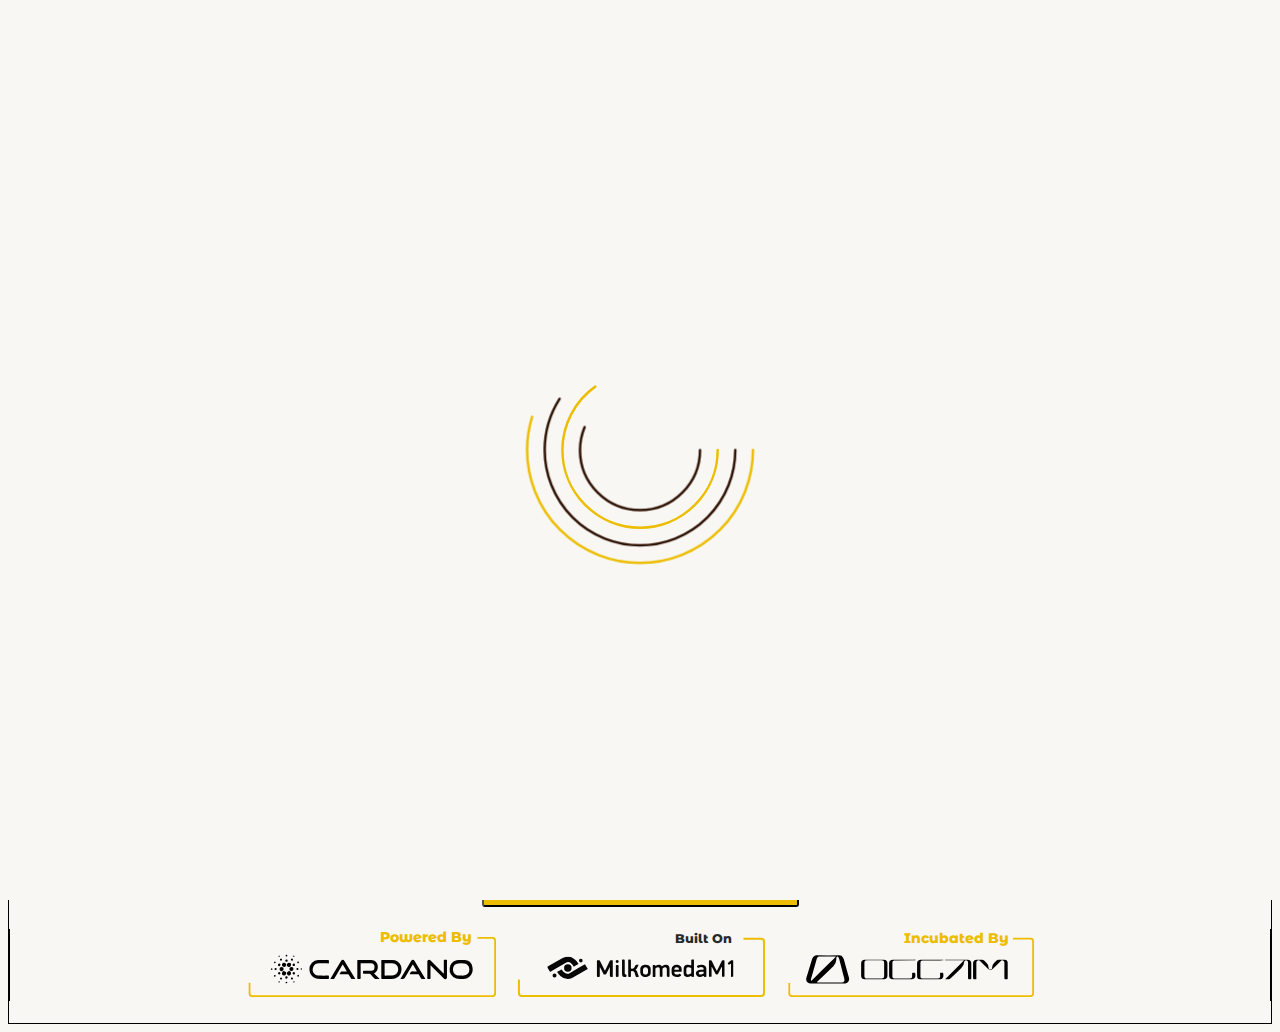
==== commit 7b410ba7: "first test upload" ====
--- a/index.html
+++ b/index.html
@@ -13,354 +13,331 @@
       <link href="css/style.css" rel="stylesheet" type="text/css" />
    </head>
    <body onload="myFunction()" >
-    <div class="webflow">
-
-    
-      <!--Navbar Start-->
-      <!-- <div id="preloader">
-	
+      <div id="preloader">
          <svg class="loader" xmlns="http://www.w3.org/2000/svg" viewBox="0 0 340 340">
-             <circle cx="170" cy="170" r="160" stroke="#ECBD00"/>
-             <circle cx="170" cy="170" r="135" stroke="#2D1000"/>
-             <circle cx="170" cy="170" r="110" stroke="#ECBD00"/>
-             <circle cx="170" cy="170" r="85" stroke="#2D1000"/>
+            <circle cx="170" cy="170" r="160" stroke="#ECBD00"/>
+            <circle cx="170" cy="170" r="135" stroke="#2D1000"/>
+            <circle cx="170" cy="170" r="110" stroke="#ECBD00"/>
+            <circle cx="170" cy="170" r="85" stroke="#2D1000"/>
          </svg>
-         
-      </div> -->
-      <div class="maincontent"id="myDiv">
-         <div class="row border-column">
-            <div class="col-lg-5  border-column-header-cat-top d-flex justify-content-start align-items-center">
-               <a class="logo" href="index.html">
+      </div>
+      <div class="webflow">
+         <!--Navbar Start-->
+         <div class="maincontent"id="myDiv">
+            <div class="row border-column">
+               <div class="col-lg-5  border-column-header-cat-top d-flex justify-content-start align-items-center">
+                  <a class="logo" href="index.html">
                   <img src="./images/logo.svg" alt="" class="logo-dark"  />
-               </a>
+                  </a>
+               </div>
+               <div class="col-lg-6 border-column-banner-top d-flex justify-content-center align-items-center">
+                  <!-- <ul class="navbar-nav mx-auto navbar-center" id="navbar-navlist">
+                     <li class="nav-item">
+                        <a data-scroll href="#home" class="nav-link">trade</a>
+                     </li>
+                     <li class="nav-item">
+                        <a data-scroll href="#features" class="nav-link">about</a>
+                     </li>
+                     <li class="nav-item">
+                        <a data-scroll href="#pricing" class="nav-link">pool</a>
+                     </li>
+                     <li class="nav-item">
+                        <a data-scroll href="#blog" class="nav-link">NFTs</a>
+                     </li>
+                     </ul> -->
+               </div>
+               <div class="col-lg-1 bg-right offgrid-height d-flex justify-content-center align-items-center">
+                  <!-- <img src="images/rightlines.svg" alt="" class="logo-dark"  /> -->
+               </div>
             </div>
-            <div class="col-lg-6 border-column-banner-top d-flex justify-content-center align-items-center">
-               <!-- <ul class="navbar-nav mx-auto navbar-center" id="navbar-navlist">
-                  <li class="nav-item">
-                     <a data-scroll href="#home" class="nav-link">trade</a>
-                  </li>
-                  <li class="nav-item">
-                     <a data-scroll href="#features" class="nav-link">about</a>
-                  </li>
-                  <li class="nav-item">
-                     <a data-scroll href="#pricing" class="nav-link">pool</a>
-                  </li>
-                  <li class="nav-item">
-                     <a data-scroll href="#blog" class="nav-link">NFTs</a>
-                  </li>
-               </ul> -->
-            </div>
-            <div class="col-lg-1 bg-right offgrid-height d-flex justify-content-center align-items-center">
-               
-               <!-- <img src="images/rightlines.svg" alt="" class="logo-dark"  /> -->
-               
-            </div>
+            <!-- Navbar End -->
+            <!-- Hero Start -->
+            <section id="home">
+               <div class="row row-eq-height  justify-content-center" style="height: 73vh;">
+                  <div class="col-lg-1 d-flex align-items-center ">
+                     <img src="images/leftart.svg" alt="" class="img-fluid d-block mx-auto">
+                  </div>
+                  <div class="col-lg-4 border-column cat-banner-border">
+                     <div class=" mt-5 mt-lg-0">
+                        <img src="images/bannerimg.svg" alt="" class="banner-cat img-fluid d-block mx-auto">
+                     </div>
+                  </div>
+                  <div class="col-lg-6  border-column main-banner-border">
+                     <div class="test bgbanner">
+                        <!-- <h1 class="hero-1-title-1">
+                           <span class="firsth1">a stable</span>   <br>
+                           <span class="firsth2">DeFi tool</span>   <br>
+                           <span class="firsth3">investment</span>
+                           </h1> -->
+                     </div>
+                  </div>
+                  <div class="col-lg-1 socmediabg">
+                     <div class="socicons">
+                        <svg xmlns="http://www.w3.org/2000/svg" width="42" height="420" viewBox="0 0 42 420">
+                           <g id="Group_233" data-name="Group 233" transform="translate(-1759 -330)">
+                              <g id="Group_229" data-name="Group 229">
+                                 <g id="Group_228" data-name="Group 228" transform="translate(0 6)">
+                                    <g id="Group_225" data-name="Group 225" transform="translate(0 -96)">
+                                       <g class="soc_hov" id="Rectangle_25" data-name="Rectangle 25" transform="translate(1759 546)" fill="#fff" stroke="#000" stroke-width="1">
+                                          <rect width="42" height="43" stroke="none"/>
+                                          <rect x="0.5" y="0.5" width="41" height="42" fill="none"/>
+                                       </g>
+                                       <path id="Union_2" data-name="Union 2" d="M5284.4,29.373a2.4,2.4,0,0,1-2.4-2.4V9.4a2.4,2.4,0,0,1,2.4-2.4h17.579a2.4,2.4,0,0,1,2.4,2.4V26.976a2.4,2.4,0,0,1-2.4,2.4Z" transform="translate(-3513.501 549.282)" fill="#202020"/>
+                                       <path id="Icon_awesome-telegram-plane" data-name="Icon awesome-telegram-plane" d="M14.737,5.656l-2.23,10.517c-.168.742-.607.927-1.231.577l-3.4-2.5-1.64,1.577a.853.853,0,0,1-.683.333L5.8,12.7l6.3-5.691c.274-.244-.059-.379-.426-.135l-7.786,4.9L.535,10.724c-.729-.228-.742-.729.152-1.079L13.8,4.594C14.4,4.366,14.935,4.729,14.737,5.656Z" transform="translate(1771.944 556.744)" fill="#fff"/>
+                                    </g>
+                                    <a href="https://www.linkedin.com/company/themetastable/about/" target="_blank"  >
+                                       <g id="Group_224" data-name="Group 224" transform="translate(0 -97)">
+                                          <g class="soc_hov" id="Rectangle_24" data-name="Rectangle 24" transform="translate(1759 611)" fill="#fff" stroke="#000" stroke-width="1">
+                                             <rect width="42" height="42" stroke="none"/>
+                                             <rect x="0.5" y="0.5" width="41" height="41" fill="none"/>
+                                          </g>
+                                          <path id="Icon_awesome-linkedin" data-name="Icon awesome-linkedin" d="M20.775,2.25H1.593A1.605,1.605,0,0,0,0,3.863V23.01a1.605,1.605,0,0,0,1.593,1.613H20.775a1.609,1.609,0,0,0,1.6-1.613V3.863A1.609,1.609,0,0,0,20.775,2.25ZM6.762,21.427H3.446V10.75H6.767V21.427ZM5.1,9.292A1.923,1.923,0,1,1,7.027,7.369,1.924,1.924,0,0,1,5.1,9.292ZM19.192,21.427H15.876V16.233c0-1.239-.025-2.832-1.723-2.832-1.728,0-1.993,1.348-1.993,2.742v5.284H8.845V10.75h3.181v1.458h.045a3.493,3.493,0,0,1,3.141-1.723c3.356,0,3.98,2.212,3.98,5.089Z" transform="translate(1768.85 618.702)" fill="#202020"/>
+                                       </g>
+                                    </a>
+                                    <a href="https://twitter.com/themetastable" target="_blank">
+                                       <g id="Group_226" data-name="Group 226" transform="translate(0 -95)">
+                                          <g class="soc_hov" id="Rectangle_26" data-name="Rectangle 26" transform="translate(1759 482)" fill="#fff" stroke="#000" stroke-width="1">
+                                             <rect width="42" height="42" stroke="none"/>
+                                             <rect x="0.5" y="0.5" width="41" height="41" fill="none"/>
+                                          </g>
+                                          <path id="Icon_awesome-twitter-square" data-name="Icon awesome-twitter-square" d="M19.976,2.25H2.4A2.4,2.4,0,0,0,0,4.647V22.226a2.4,2.4,0,0,0,2.4,2.4H19.976a2.4,2.4,0,0,0,2.4-2.4V4.647A2.4,2.4,0,0,0,19.976,2.25Zm-2.442,7.931c.01.14.01.285.01.424a9.255,9.255,0,0,1-9.319,9.319A9.276,9.276,0,0,1,3.2,18.456a6.9,6.9,0,0,0,.789.04A6.567,6.567,0,0,0,8.05,17.1a3.28,3.28,0,0,1-3.061-2.272,3.53,3.53,0,0,0,1.478-.06,3.276,3.276,0,0,1-2.622-3.216v-.04a3.273,3.273,0,0,0,1.478.415A3.268,3.268,0,0,1,3.865,9.2,3.234,3.234,0,0,1,4.31,7.544a9.3,9.3,0,0,0,6.752,3.426A3.282,3.282,0,0,1,16.65,7.978a6.418,6.418,0,0,0,2.078-.789,3.267,3.267,0,0,1-1.438,1.8,6.518,6.518,0,0,0,1.888-.509A6.894,6.894,0,0,1,17.534,10.181Z" transform="translate(1768.499 489.414)" fill="#202020"/>
+                                       </g>
+                                    </a>
+                                    <a href="https://www.facebook.com/MetaStable-112704811313750/?ref=page_internal" target="_blank">
+                                       <g id="Group_227" data-name="Group 227" transform="translate(0 -93)">
+                                          <g class="soc_hov" id="Rectangle_27" data-name="Rectangle 27" transform="translate(1759 417)" fill="#fff" stroke="#000" stroke-width="1">
+                                             <rect width="42" height="42" stroke="none"/>
+                                             <rect x="0.5" y="0.5" width="41" height="41" fill="none"/>
+                                          </g>
+                                          <path id="Icon_awesome-facebook-square" data-name="Icon awesome-facebook-square" d="M19.976,2.25H2.4A2.4,2.4,0,0,0,0,4.647V22.226a2.4,2.4,0,0,0,2.4,2.4H9.252V17.017H6.105v-3.58H9.252V10.708c0-3.1,1.848-4.818,4.678-4.818a19.061,19.061,0,0,1,2.773.242V9.178H15.141a1.79,1.79,0,0,0-2.019,1.934v2.325h3.435l-.549,3.58H13.122v7.606h6.854a2.4,2.4,0,0,0,2.4-2.4V4.647A2.4,2.4,0,0,0,19.976,2.25Z" transform="translate(1768.499 424.795)" fill="#202020"/>
+                                       </g>
+                                    </a>
+                                    <a href="https://www.youtube.com/channel/UCaOf3vILrHwAvVyobNn3mXA/featured" target="_blank">
+                                       <g id="Group_221" data-name="Group 221" transform="translate(0 -99)">
+                                          <g class="soc_hov" id="Rectangle_295" data-name="Rectangle 295" transform="translate(1759 675)" fill="#fff" stroke="#000" stroke-width="1">
+                                             <rect width="42" height="42" stroke="none"/>
+                                             <rect x="0.5" y="0.5" width="41" height="41" fill="none"/>
+                                          </g>
+                                          <path id="Icon_awesome-youtube" data-name="Icon awesome-youtube" d="M22.956,6.961a2.811,2.811,0,0,0-1.978-1.991C19.233,4.5,12.237,4.5,12.237,4.5s-7,0-8.741.471A2.811,2.811,0,0,0,1.517,6.961a29.491,29.491,0,0,0-.468,5.42,29.491,29.491,0,0,0,.468,5.42A2.769,2.769,0,0,0,3.5,19.761c1.745.471,8.741.471,8.741.471s7,0,8.741-.471A2.769,2.769,0,0,0,22.956,17.8a29.491,29.491,0,0,0,.468-5.42,29.491,29.491,0,0,0-.468-5.42ZM9.949,15.708V9.055L15.8,12.382,9.949,15.708Z" transform="translate(1767.763 683.866)"/>
+                                       </g>
+                                    </a>
+                                    <a href="https://medium.com/@themetastable" target="_blank">
+                                       <g id="Group_222" data-name="Group 222" transform="translate(0 -97)">
+                                          <g class="soc_hov" id="Rectangle_296" data-name="Rectangle 296" transform="translate(1759 736)" fill="#fff" stroke="#000" stroke-width="1">
+                                             <rect width="42" height="42" stroke="none"/>
+                                             <rect x="0.5" y="0.5" width="41" height="41" fill="none"/>
+                                          </g>
+                                          <path id="Union_1" data-name="Union 1" d="M5283.593,29.373A1.606,1.606,0,0,1,5282,27.76V8.613A1.606,1.606,0,0,1,5283.593,7h19.182a1.609,1.609,0,0,1,1.6,1.613V27.76a1.609,1.609,0,0,1-1.6,1.613Z" transform="translate(-3513.188 738.813)" fill="#202020"/>
+                                          <path id="Icon_awesome-medium-m" data-name="Icon awesome-medium-m" d="M2.8,6.959a.593.593,0,0,0-.192-.5L1.19,4.754V4.5h4.4L9,11.964,11.988,4.5h4.2v.254L14.974,5.916a.354.354,0,0,0-.135.339V14.8a.354.354,0,0,0,.135.339L16.158,16.3v.254H10.2V16.3l1.228-1.19c.119-.119.119-.157.119-.339v-6.9L8.135,16.529H7.674L3.705,7.866v5.806a.791.791,0,0,0,.22.666l1.6,1.934v.254H1v-.251l1.6-1.937a.765.765,0,0,0,.2-.666Z" transform="translate(1771.408 746.474)" fill="#fff"/>
+                                       </g>
+                                    </a>
+                                    <g id="Group_223" data-name="Group 223" transform="translate(0 -93)">
+                                       <g class="soc_hov" id="Rectangle_298" data-name="Rectangle 298" transform="translate(1759 795)" fill="#fff" stroke="#000" stroke-width="1">
+                                          <rect width="42" height="42" stroke="none"/>
+                                          <rect x="0.5" y="0.5" width="41" height="41" fill="none"/>
+                                       </g>
+                                       <path id="Icon_awesome-github-square" data-name="Icon awesome-github-square" d="M19.976,2.25H2.4A2.4,2.4,0,0,0,0,4.647V22.226a2.4,2.4,0,0,0,2.4,2.4H19.976a2.4,2.4,0,0,0,2.4-2.4V4.647A2.4,2.4,0,0,0,19.976,2.25ZM13.849,21.412c-.42.075-.574-.185-.574-.4,0-.27.01-1.648.01-2.762a1.946,1.946,0,0,0-.564-1.533c1.848-.2,3.8-.459,3.8-3.651a2.564,2.564,0,0,0-.854-1.948,3.123,3.123,0,0,0-.085-2.247c-.694-.215-2.282.894-2.282.894a7.856,7.856,0,0,0-4.155,0S7.551,8.657,6.857,8.872a3.1,3.1,0,0,0-.085,2.247,2.508,2.508,0,0,0-.779,1.948c0,3.176,1.863,3.446,3.711,3.651a1.81,1.81,0,0,0-.529,1.114,1.752,1.752,0,0,1-2.412-.694,1.74,1.74,0,0,0-1.273-.854c-.809-.01-.055.509-.055.509.539.25.919,1.209.919,1.209.484,1.483,2.8.984,2.8.984,0,.694.01,1.823.01,2.028s-.15.474-.574.4a8.285,8.285,0,0,1-5.6-7.906,7.925,7.925,0,0,1,8.09-8.065,8.1,8.1,0,0,1,8.3,8.065A8.209,8.209,0,0,1,13.849,21.412Zm-4.9-3.051c-.095.02-.185-.02-.195-.085s.055-.14.15-.16.185.03.195.095S9.049,18.341,8.949,18.361Zm-.474-.045c0,.065-.075.12-.175.12s-.185-.045-.185-.12.075-.12.175-.12S8.475,18.241,8.475,18.316Zm-.684-.055c-.02.065-.12.095-.2.065s-.16-.095-.14-.16.12-.095.2-.075S7.816,18.2,7.791,18.261Zm-.614-.27c-.045.055-.14.045-.215-.03s-.095-.16-.045-.2.14-.045.215.03S7.221,17.951,7.176,17.991Zm-.454-.454c-.045.03-.13,0-.185-.075s-.055-.16,0-.195.14-.01.185.065A.146.146,0,0,1,6.722,17.537ZM6.4,17.052c-.045.045-.12.02-.175-.03s-.065-.14-.02-.175.12-.02.175.03S6.442,17.017,6.4,17.052Zm-.335-.37a.094.094,0,0,1-.14.02c-.065-.03-.095-.085-.075-.13a.118.118,0,0,1,.14-.02C6.053,16.588,6.083,16.643,6.063,16.683Z" transform="translate(1768.85 802.563)" fill="#202020"/>
+                                    </g>
+                                 </g>
+                              </g>
+                           </g>
+                        </svg>
+                     </div>
+                  </div>
+               </div>
+            </section>
+            <section id="home">
+               <div class="row row-eq-height border-column align-items-center justify-content-center">
+                  <div class="col-lg-1">
+                     <div class="mid-align">
+                     </div>
+                  </div>
+                  <div class="col-lg-4 d-flex">
+                     <div class="mid-align">
+                        <button class="btn btn-custom">
+                           Investor Deck
+                        </button>
+                     </div>
+                  </div>
+                  <div class="col-lg-6  border-column img-tag-border">
+                     <div class="mid-align">
+                        <div class="d-flex justify-content-center">
+                           <img src="./images/Powered.svg" alt="" style="width: 250px;" >
+                           <img src="./images/milcomedia.svg" alt="" style="width: 250px; margin-left: 15px;">
+                           <img src="./images/incubated.svg" alt="" style="width: 250px;  margin-left: 15px;">
+                        </div>
+                     </div>
+                  </div>
+                  <div class="col-lg-1 ">
+                     <div class="mid-align">
+                     </div>
+                  </div>
+               </div>
+            </section>
          </div>
-         <!-- Navbar End -->
-         <!-- Hero Start -->
-         <section id="home">
-            <div class="row row-eq-height  justify-content-center" style="height: 73vh;">
-               <div class="col-lg-1 d-flex align-items-center ">
-                  <img src="images/leftart.svg" alt="" class="img-fluid d-block mx-auto">
-               </div>
-               <div class="col-lg-4 border-column cat-banner-border">
-                  <div class=" mt-5 mt-lg-0">
-                     <img src="images/bannerimg.svg" alt="" class="banner-cat img-fluid d-block mx-auto">
-                  </div>
-               </div>
-               <div class="col-lg-6  border-column main-banner-border"> 
-                  <div class="test bgbanner">
-                     
-                     <!-- <h1 class="hero-1-title-1">
-                        <span class="firsth1">a stable</span>   <br>
-                        <span class="firsth2">DeFi tool</span>   <br>
-                        <span class="firsth3">investment</span>
-                     </h1> -->
-                  </div>
-               </div>
-               <div class="col-lg-1 socmediabg">
-                  <div class="socicons">
-                     <svg xmlns="http://www.w3.org/2000/svg" width="42" height="420" viewBox="0 0 42 420">
-                        <g id="Group_233" data-name="Group 233" transform="translate(-1759 -330)">
-                          <g id="Group_229" data-name="Group 229">
-                            <g id="Group_228" data-name="Group 228" transform="translate(0 6)">
-                              <g id="Group_225" data-name="Group 225" transform="translate(0 -96)">
-                                <g id="Rectangle_25" data-name="Rectangle 25" transform="translate(1759 546)" fill="#fff" stroke="#000" stroke-width="1">
-                                  <rect width="42" height="43" stroke="none"/>
-                                  <rect x="0.5" y="0.5" width="41" height="42" fill="none"/>
-                                </g>
-                                <path id="Union_2" data-name="Union 2" d="M5284.4,29.373a2.4,2.4,0,0,1-2.4-2.4V9.4a2.4,2.4,0,0,1,2.4-2.4h17.579a2.4,2.4,0,0,1,2.4,2.4V26.976a2.4,2.4,0,0,1-2.4,2.4Z" transform="translate(-3513.501 549.282)" fill="#202020"/>
-                                <path id="Icon_awesome-telegram-plane" data-name="Icon awesome-telegram-plane" d="M14.737,5.656l-2.23,10.517c-.168.742-.607.927-1.231.577l-3.4-2.5-1.64,1.577a.853.853,0,0,1-.683.333L5.8,12.7l6.3-5.691c.274-.244-.059-.379-.426-.135l-7.786,4.9L.535,10.724c-.729-.228-.742-.729.152-1.079L13.8,4.594C14.4,4.366,14.935,4.729,14.737,5.656Z" transform="translate(1771.944 556.744)" fill="#fff"/>
-                              </g>
-                              <g id="Group_224" data-name="Group 224" transform="translate(0 -97)">
-                                <g id="Rectangle_24" data-name="Rectangle 24" transform="translate(1759 611)" fill="#fff" stroke="#000" stroke-width="1">
-                                  <rect width="42" height="42" stroke="none"/>
-                                  <rect x="0.5" y="0.5" width="41" height="41" fill="none"/>
-                                </g>
-                                <a href="https://www.linkedin.com/company/themetastable/about/" target="_blank">
-                                 <path id="Icon_awesome-linkedin" data-name="Icon awesome-linkedin" d="M20.775,2.25H1.593A1.605,1.605,0,0,0,0,3.863V23.01a1.605,1.605,0,0,0,1.593,1.613H20.775a1.609,1.609,0,0,0,1.6-1.613V3.863A1.609,1.609,0,0,0,20.775,2.25ZM6.762,21.427H3.446V10.75H6.767V21.427ZM5.1,9.292A1.923,1.923,0,1,1,7.027,7.369,1.924,1.924,0,0,1,5.1,9.292ZM19.192,21.427H15.876V16.233c0-1.239-.025-2.832-1.723-2.832-1.728,0-1.993,1.348-1.993,2.742v5.284H8.845V10.75h3.181v1.458h.045a3.493,3.493,0,0,1,3.141-1.723c3.356,0,3.98,2.212,3.98,5.089Z" transform="translate(1768.85 618.702)" fill="#202020"/>
-                                </a>
-                              </g>
-                              <g id="Group_226" data-name="Group 226" transform="translate(0 -95)">
-                                <g id="Rectangle_26" data-name="Rectangle 26" transform="translate(1759 482)" fill="#fff" stroke="#000" stroke-width="1">
-                                  <rect width="42" height="42" stroke="none"/>
-                                  <rect x="0.5" y="0.5" width="41" height="41" fill="none"/>
-                                </g>
-                                 <a href="https://twitter.com/themetastable" target="_blank">
-                                    <path id="Icon_awesome-twitter-square" data-name="Icon awesome-twitter-square" d="M19.976,2.25H2.4A2.4,2.4,0,0,0,0,4.647V22.226a2.4,2.4,0,0,0,2.4,2.4H19.976a2.4,2.4,0,0,0,2.4-2.4V4.647A2.4,2.4,0,0,0,19.976,2.25Zm-2.442,7.931c.01.14.01.285.01.424a9.255,9.255,0,0,1-9.319,9.319A9.276,9.276,0,0,1,3.2,18.456a6.9,6.9,0,0,0,.789.04A6.567,6.567,0,0,0,8.05,17.1a3.28,3.28,0,0,1-3.061-2.272,3.53,3.53,0,0,0,1.478-.06,3.276,3.276,0,0,1-2.622-3.216v-.04a3.273,3.273,0,0,0,1.478.415A3.268,3.268,0,0,1,3.865,9.2,3.234,3.234,0,0,1,4.31,7.544a9.3,9.3,0,0,0,6.752,3.426A3.282,3.282,0,0,1,16.65,7.978a6.418,6.418,0,0,0,2.078-.789,3.267,3.267,0,0,1-1.438,1.8,6.518,6.518,0,0,0,1.888-.509A6.894,6.894,0,0,1,17.534,10.181Z" transform="translate(1768.499 489.414)" fill="#202020"/>
-                             
-                                 </a>
-                                
-                              </g>
-                              <g id="Group_227" data-name="Group 227" transform="translate(0 -93)">
-                                <g id="Rectangle_27" data-name="Rectangle 27" transform="translate(1759 417)" fill="#fff" stroke="#000" stroke-width="1">
-                                  <rect width="42" height="42" stroke="none"/>
-                                  <rect x="0.5" y="0.5" width="41" height="41" fill="none"/>
-                                </g>
-                                <a href="https://www.facebook.com/MetaStable-112704811313750/?ref=page_internal" target="_blank">
-                                 <path id="Icon_awesome-facebook-square" data-name="Icon awesome-facebook-square" d="M19.976,2.25H2.4A2.4,2.4,0,0,0,0,4.647V22.226a2.4,2.4,0,0,0,2.4,2.4H9.252V17.017H6.105v-3.58H9.252V10.708c0-3.1,1.848-4.818,4.678-4.818a19.061,19.061,0,0,1,2.773.242V9.178H15.141a1.79,1.79,0,0,0-2.019,1.934v2.325h3.435l-.549,3.58H13.122v7.606h6.854a2.4,2.4,0,0,0,2.4-2.4V4.647A2.4,2.4,0,0,0,19.976,2.25Z" transform="translate(1768.499 424.795)" fill="#202020"/>
-                             
-                                </a>
-                             
-                               </g>
-                              <g id="Group_221" data-name="Group 221" transform="translate(0 -99)">
-                                <g id="Rectangle_295" data-name="Rectangle 295" transform="translate(1759 675)" fill="#fff" stroke="#000" stroke-width="1">
-                                  <rect width="42" height="42" stroke="none"/>
-                                  <rect x="0.5" y="0.5" width="41" height="41" fill="none"/>
-                                </g>
-                                <a href="https://www.youtube.com/channel/UCaOf3vILrHwAvVyobNn3mXA/featured" target="_blank">
-                                 <path id="Icon_awesome-youtube" data-name="Icon awesome-youtube" d="M22.956,6.961a2.811,2.811,0,0,0-1.978-1.991C19.233,4.5,12.237,4.5,12.237,4.5s-7,0-8.741.471A2.811,2.811,0,0,0,1.517,6.961a29.491,29.491,0,0,0-.468,5.42,29.491,29.491,0,0,0,.468,5.42A2.769,2.769,0,0,0,3.5,19.761c1.745.471,8.741.471,8.741.471s7,0,8.741-.471A2.769,2.769,0,0,0,22.956,17.8a29.491,29.491,0,0,0,.468-5.42,29.491,29.491,0,0,0-.468-5.42ZM9.949,15.708V9.055L15.8,12.382,9.949,15.708Z" transform="translate(1767.763 683.866)"/>
-                            
-                                </a>
-                               </g>
-                              <g id="Group_222" data-name="Group 222" transform="translate(0 -97)">
-                                <g id="Rectangle_296" data-name="Rectangle 296" transform="translate(1759 736)" fill="#fff" stroke="#000" stroke-width="1">
-                                  <rect width="42" height="42" stroke="none"/>
-                                  <rect x="0.5" y="0.5" width="41" height="41" fill="none"/>
-                                </g>
-                                <path id="Union_1" data-name="Union 1" d="M5283.593,29.373A1.606,1.606,0,0,1,5282,27.76V8.613A1.606,1.606,0,0,1,5283.593,7h19.182a1.609,1.609,0,0,1,1.6,1.613V27.76a1.609,1.609,0,0,1-1.6,1.613Z" transform="translate(-3513.188 738.813)" fill="#202020"/>
-                               <a href="https://medium.com/@themetastable" target="_blank">
-                                 <path id="Icon_awesome-medium-m" data-name="Icon awesome-medium-m" d="M2.8,6.959a.593.593,0,0,0-.192-.5L1.19,4.754V4.5h4.4L9,11.964,11.988,4.5h4.2v.254L14.974,5.916a.354.354,0,0,0-.135.339V14.8a.354.354,0,0,0,.135.339L16.158,16.3v.254H10.2V16.3l1.228-1.19c.119-.119.119-.157.119-.339v-6.9L8.135,16.529H7.674L3.705,7.866v5.806a.791.791,0,0,0,.22.666l1.6,1.934v.254H1v-.251l1.6-1.937a.765.765,0,0,0,.2-.666Z" transform="translate(1771.408 746.474)" fill="#fff"/>
-                              
-                               </a>
-                                
-                              </g>
-                              <g id="Group_223" data-name="Group 223" transform="translate(0 -93)">
-                                <g id="Rectangle_298" data-name="Rectangle 298" transform="translate(1759 795)" fill="#fff" stroke="#000" stroke-width="1">
-                                  <rect width="42" height="42" stroke="none"/>
-                                  <rect x="0.5" y="0.5" width="41" height="41" fill="none"/>
-                                </g>
-                                <path id="Icon_awesome-github-square" data-name="Icon awesome-github-square" d="M19.976,2.25H2.4A2.4,2.4,0,0,0,0,4.647V22.226a2.4,2.4,0,0,0,2.4,2.4H19.976a2.4,2.4,0,0,0,2.4-2.4V4.647A2.4,2.4,0,0,0,19.976,2.25ZM13.849,21.412c-.42.075-.574-.185-.574-.4,0-.27.01-1.648.01-2.762a1.946,1.946,0,0,0-.564-1.533c1.848-.2,3.8-.459,3.8-3.651a2.564,2.564,0,0,0-.854-1.948,3.123,3.123,0,0,0-.085-2.247c-.694-.215-2.282.894-2.282.894a7.856,7.856,0,0,0-4.155,0S7.551,8.657,6.857,8.872a3.1,3.1,0,0,0-.085,2.247,2.508,2.508,0,0,0-.779,1.948c0,3.176,1.863,3.446,3.711,3.651a1.81,1.81,0,0,0-.529,1.114,1.752,1.752,0,0,1-2.412-.694,1.74,1.74,0,0,0-1.273-.854c-.809-.01-.055.509-.055.509.539.25.919,1.209.919,1.209.484,1.483,2.8.984,2.8.984,0,.694.01,1.823.01,2.028s-.15.474-.574.4a8.285,8.285,0,0,1-5.6-7.906,7.925,7.925,0,0,1,8.09-8.065,8.1,8.1,0,0,1,8.3,8.065A8.209,8.209,0,0,1,13.849,21.412Zm-4.9-3.051c-.095.02-.185-.02-.195-.085s.055-.14.15-.16.185.03.195.095S9.049,18.341,8.949,18.361Zm-.474-.045c0,.065-.075.12-.175.12s-.185-.045-.185-.12.075-.12.175-.12S8.475,18.241,8.475,18.316Zm-.684-.055c-.02.065-.12.095-.2.065s-.16-.095-.14-.16.12-.095.2-.075S7.816,18.2,7.791,18.261Zm-.614-.27c-.045.055-.14.045-.215-.03s-.095-.16-.045-.2.14-.045.215.03S7.221,17.951,7.176,17.991Zm-.454-.454c-.045.03-.13,0-.185-.075s-.055-.16,0-.195.14-.01.185.065A.146.146,0,0,1,6.722,17.537ZM6.4,17.052c-.045.045-.12.02-.175-.03s-.065-.14-.02-.175.12-.02.175.03S6.442,17.017,6.4,17.052Zm-.335-.37a.094.094,0,0,1-.14.02c-.065-.03-.095-.085-.075-.13a.118.118,0,0,1,.14-.02C6.053,16.588,6.083,16.643,6.063,16.683Z" transform="translate(1768.85 802.563)" fill="#202020"/>
-                              </g>
-                            </g>
-                          </g>
-                        </g>
-                      </svg>
-                      
-                     </div>
-               </div>
-            </div>
-         </section>
-         <section id="home">
-            <div class="row row-eq-height border-column align-items-center justify-content-center">
-               <div class="col-lg-1">
-                  <div class="mid-align">
-                  </div>
-               </div>
-               <div class="col-lg-4">
-                  <div class="mid-align">
-                  </div>
-               </div>
-               <div class="col-lg-6  border-column img-tag-border">
-                  <div class="mid-align">
-                     <div>
-                        <img src="./images/Powered.svg" alt="">
-                        <img src="./images/incubated.svg" alt="">
-                     </div>
-                  </div>
-               </div>
-               <div class="col-lg-1 ">
-                  <div class="mid-align">
-                  </div>
-               </div>
-            </div>
-         </section>
-
       </div>
-   </div>
-   <div class="mobileflow"> 
-      <!--Navbar Start-->
-      <div id="preloader">
-	
-         <svg class="loadermob" xmlns="http://www.w3.org/2000/svg" viewBox="0 0 340 340">
-             <circle cx="170" cy="170" r="160" stroke="#ECBD00"/>
-             <circle cx="170" cy="170" r="135" stroke="#2D1000"/>
-             <circle cx="170" cy="170" r="110" stroke="#ECBD00"/>
-             <circle cx="170" cy="170" r="85" stroke="#2D1000"/>
-         </svg>
-         
-      </div>
-      <div class="maincontent"id="myDivmob">
+      <div class="mobileflow">
+         <!--Navbar Start-->
+         <!-- <div id="preloader">
+            <svg class="loadermob" xmlns="http://www.w3.org/2000/svg" viewBox="0 0 340 340">
+                <circle cx="170" cy="170" r="160" stroke="#ECBD00"/>
+                <circle cx="170" cy="170" r="135" stroke="#2D1000"/>
+                <circle cx="170" cy="170" r="110" stroke="#ECBD00"/>
+                <circle cx="170" cy="170" r="85" stroke="#2D1000"/>
+            </svg>
+            
+            </div> -->
+         <div class="maincontent"id="myDivmob">
             <div class="row " style="height: 103px;background: #2D1000;">
                <div class="col-12 d-flex justify-content-center align-items-center">
                   <a class="logo" href="index.html">
-                     <img src="./images/mobile_logo.svg" alt=""/>
+                  <img src="./images/mobile_logo.svg" alt=""/>
                   </a>
                </div>
             </div>
             <div class="row d-flex justify-content-center align-items-center">
                <div class="col-12 d-flex justify-content-center align-items-center" >
-                     <img src="./images/comming_soon.svg" alt="" style="margin-left: 4px;"/>
+                  <img src="./images/comming_soon.svg" alt="" style="margin-left: 4px;"/>
                </div>
             </div>
-        
-
-        
-         <!-- Navbar End -->
-         <!-- Hero Start -->
-         <section id="home" class="border-column-mobile">
-            <div class="container">
-               <div class="row row-eq-height  justify-content-center">
-                  <div class="col-lg-12 ">
-                     <div class="mt-lg-0">
-                        <img src="images/bannerimg.svg" alt="" class="banner-cat img-fluid d-block mx-auto">
-                     </div>
-                  </div>
-               
-                  <div class="col-lg-12 d-flex justify-content-center">
-                     <div class="socicons-mob">
-                        <svg xmlns="http://www.w3.org/2000/svg" width="302" height="30" viewBox="0 0 302 30">
-                           <g id="Group_233" data-name="Group 233" transform="translate(-36 -483)">
-                             <g id="Group_52" data-name="Group 52" transform="translate(4446 -781)">
-                               <g id="Rectangle_27" data-name="Rectangle 27" transform="translate(-4365 1264)" fill="#fff" stroke="#000" stroke-width="1">
-                                 <rect width="30" height="30" stroke="none"/>
-                                 <rect x="0.5" y="0.5" width="29" height="29" fill="none"/>
-                               </g>
-                               <a href="https://www.facebook.com/MetaStable-112704811313750/?ref=page_internal" target="_blank">
-                                 <path id="Icon_awesome-facebook-square" data-name="Icon awesome-facebook-square" d="M14.221,2.25H1.706A1.706,1.706,0,0,0,0,3.956V16.471a1.706,1.706,0,0,0,1.706,1.706H6.586V12.762H4.346V10.213h2.24V8.271a3.111,3.111,0,0,1,3.33-3.43,13.569,13.569,0,0,1,1.974.172V7.182H10.778A1.274,1.274,0,0,0,9.341,8.559v1.655h2.445L11.4,12.762H9.341v5.415h4.879a1.706,1.706,0,0,0,1.706-1.706V3.956A1.706,1.706,0,0,0,14.221,2.25Z" transform="translate(-4358.213 1268.75)"/>
-                           
-                               </a>
-                             </g>
-                             <g id="Group_53" data-name="Group 53" transform="translate(4492 -827)">
-                               <g id="Rectangle_26" data-name="Rectangle 26" transform="translate(-4365 1310)" fill="#fff" stroke="#000" stroke-width="1">
-                                 <rect width="30" height="30" stroke="none"/>
-                                 <rect x="0.5" y="0.5" width="29" height="29" fill="none"/>
-                               </g>
-                               <a href="https://twitter.com/themetastable" target="_blank">
-                                 <path id="Icon_awesome-twitter-square" data-name="Icon awesome-twitter-square" d="M14.221,2.25H1.706A1.707,1.707,0,0,0,0,3.956V16.471a1.707,1.707,0,0,0,1.706,1.706H14.221a1.707,1.707,0,0,0,1.706-1.706V3.956A1.707,1.707,0,0,0,14.221,2.25ZM12.482,7.9c.007.1.007.2.007.3a6.589,6.589,0,0,1-6.634,6.634,6.6,6.6,0,0,1-3.58-1.045,4.912,4.912,0,0,0,.562.028,4.675,4.675,0,0,0,2.894-1A2.335,2.335,0,0,1,3.552,11.2,2.513,2.513,0,0,0,4.6,11.159,2.332,2.332,0,0,1,2.737,8.87V8.841a2.33,2.33,0,0,0,1.052.3A2.327,2.327,0,0,1,2.752,7.2a2.3,2.3,0,0,1,.316-1.177A6.62,6.62,0,0,0,7.875,8.457a2.337,2.337,0,0,1,3.978-2.13,4.569,4.569,0,0,0,1.479-.562,2.326,2.326,0,0,1-1.024,1.283,4.64,4.64,0,0,0,1.344-.363A4.908,4.908,0,0,1,12.482,7.9Z" transform="translate(-4358.213 1314.75)"/>
-                           
-                               </a>
-                             </g>
-                             <g id="Group_54" data-name="Group 54" transform="translate(4537 -873)">
-                               <g id="Rectangle_25" data-name="Rectangle 25" transform="translate(-4365 1356)" fill="#fff" stroke="#000" stroke-width="1">
-                                 <rect width="30" height="30" stroke="none"/>
-                                 <rect x="0.5" y="0.5" width="29" height="29" fill="none"/>
-                               </g>
-                               <path id="Icon_awesome-github-square" data-name="Icon awesome-github-square" d="M14.221,2.25H1.706A1.707,1.707,0,0,0,0,3.956V16.471a1.707,1.707,0,0,0,1.706,1.706H14.221a1.707,1.707,0,0,0,1.706-1.706V3.956A1.707,1.707,0,0,0,14.221,2.25ZM9.858,15.891c-.3.053-.409-.132-.409-.284,0-.192.007-1.173.007-1.966a1.385,1.385,0,0,0-.4-1.091c1.315-.146,2.7-.327,2.7-2.6a1.825,1.825,0,0,0-.608-1.387,2.223,2.223,0,0,0-.06-1.6c-.494-.153-1.625.636-1.625.636a5.593,5.593,0,0,0-2.958,0s-1.131-.789-1.625-.636a2.206,2.206,0,0,0-.06,1.6A1.786,1.786,0,0,0,4.266,9.95c0,2.261,1.326,2.453,2.641,2.6a1.289,1.289,0,0,0-.377.793,1.247,1.247,0,0,1-1.717-.494,1.239,1.239,0,0,0-.907-.608c-.576-.007-.039.363-.039.363.384.178.654.86.654.86.345,1.056,1.994.7,1.994.7,0,.494.007,1.3.007,1.443s-.107.338-.409.284a5.9,5.9,0,0,1-3.989-5.628A5.642,5.642,0,0,1,7.885,4.522a5.768,5.768,0,0,1,5.909,5.742A5.844,5.844,0,0,1,9.858,15.891ZM6.371,13.719c-.068.014-.132-.014-.139-.06s.039-.1.107-.114.132.021.139.068S6.442,13.7,6.371,13.719Zm-.338-.032c0,.046-.053.085-.124.085s-.132-.032-.132-.085S5.83,13.6,5.9,13.6,6.033,13.634,6.033,13.687Zm-.487-.039c-.014.046-.085.068-.146.046s-.114-.068-.1-.114.085-.068.146-.053S5.564,13.6,5.546,13.648Zm-.437-.192c-.032.039-.1.032-.153-.021s-.068-.114-.032-.146.1-.032.153.021S5.141,13.427,5.109,13.456Zm-.324-.324c-.032.021-.092,0-.132-.053s-.039-.114,0-.139.1-.007.132.046A.1.1,0,0,1,4.785,13.132Zm-.231-.345c-.032.032-.085.014-.124-.021s-.046-.1-.014-.124.085-.014.124.021S4.586,12.763,4.554,12.787Zm-.238-.263a.067.067,0,0,1-.1.014c-.046-.021-.068-.06-.053-.092a.084.084,0,0,1,.1-.014C4.309,12.457,4.33,12.5,4.316,12.524Z" transform="translate(-4358.213 1360.75)"/>
-                               <rect id="Rectangle_34" data-name="Rectangle 34" width="13" height="12" transform="translate(-4357 1365)"/>
-                               <path id="Icon_awesome-telegram-plane" data-name="Icon awesome-telegram-plane" d="M10.491,5.331,8.9,12.818c-.12.528-.432.66-.876.411L5.609,11.447,4.442,12.569a.607.607,0,0,1-.486.237l.174-2.464L8.613,6.292c.195-.174-.042-.27-.3-.1L2.767,9.685.381,8.938c-.519-.162-.528-.519.108-.768l9.333-3.6C10.254,4.413,10.632,4.671,10.491,5.331Z" transform="translate(-4355.761 1362.024)" fill="#fff"/>
-                             </g>
-                             <g id="Group_55" data-name="Group 55" transform="translate(4582 -919)">
-                               <g id="Rectangle_24" data-name="Rectangle 24" transform="translate(-4365 1402)" fill="#fff" stroke="#000" stroke-width="1">
-                                 <rect width="30" height="30" stroke="none"/>
-                                 <rect x="0.5" y="0.5" width="29" height="29" fill="none"/>
-                               </g>
-                               <a href="">
-                                 <path id="Icon_awesome-linkedin" data-name="Icon awesome-linkedin" d="M14.789,2.25H1.134A1.143,1.143,0,0,0,0,3.4v13.63a1.143,1.143,0,0,0,1.134,1.148H14.789a1.146,1.146,0,0,0,1.138-1.148V3.4A1.146,1.146,0,0,0,14.789,2.25ZM4.814,15.9H2.453V8.3H4.817v7.6ZM3.633,7.263A1.369,1.369,0,1,1,5,5.894,1.369,1.369,0,0,1,3.633,7.263ZM13.662,15.9H11.3V12.2c0-.882-.018-2.016-1.227-2.016-1.23,0-1.418.96-1.418,1.952V15.9H6.3V8.3H8.561V9.339h.032a2.486,2.486,0,0,1,2.236-1.227c2.389,0,2.833,1.575,2.833,3.623Z" transform="translate(-4357.963 1406.786)"/>
-                            
-                               </a>
-                            </g>
-                             <g id="Group_230" data-name="Group 230" transform="translate(3346 -31)">
-                               <g id="Rectangle_295" data-name="Rectangle 295" transform="translate(-3310 514)" fill="#fff" stroke="#000" stroke-width="1">
-                                 <rect width="30" height="30" stroke="none"/>
-                                 <rect x="0.5" y="0.5" width="29" height="29" fill="none"/>
-                               </g>
-                               <a href="https://www.youtube.com/channel/UCaOf3vILrHwAvVyobNn3mXA/featured" target="_blank">
-                                 <path id="Icon_awesome-youtube" data-name="Icon awesome-youtube" d="M16.7,6.258a2.008,2.008,0,0,0-1.413-1.422A47.455,47.455,0,0,0,9.041,4.5,47.455,47.455,0,0,0,2.8,4.836,2.008,2.008,0,0,0,1.384,6.258,21.065,21.065,0,0,0,1.05,10.13,21.065,21.065,0,0,0,1.384,14,1.978,1.978,0,0,0,2.8,15.4a47.455,47.455,0,0,0,6.244.336,47.455,47.455,0,0,0,6.244-.336A1.978,1.978,0,0,0,16.7,14a21.065,21.065,0,0,0,.334-3.872A21.065,21.065,0,0,0,16.7,6.258ZM7.406,12.506V7.754l4.177,2.376L7.406,12.506Z" transform="translate(-3304.041 519.047)"/>
-                          
-                               </a>
+            <!-- Navbar End -->
+            <!-- Hero Start -->
+            <section id="home" class="border-column-mobile">
+               <div class="container">
+                  <div class="row row-eq-height  justify-content-center">
+                     <div class="col-lg-12 ">
+                        <div class="mt-lg-0">
+                           <img src="images/bannerimg.svg" alt="" class="banner-cat img-fluid d-block mx-auto">
+                        </div>
+                     </div>
+                     <div class="col-lg-12 d-flex justify-content-center">
+                        <div class="socicons-mob">
+                           <svg xmlns="http://www.w3.org/2000/svg" width="302" height="30" viewBox="0 0 302 30">
+                              <g id="Group_233" data-name="Group 233" transform="translate(-36 -483)">
+                                 <a href="https://www.facebook.com/MetaStable-112704811313750/?ref=page_internal" target="_blank">
+                                    <g class="soc_hov" id="Group_52" data-name="Group 52" transform="translate(4446 -781)">
+                                       <g id="Rectangle_27" data-name="Rectangle 27" transform="translate(-4365 1264)" fill="#fff" stroke="#000" stroke-width="1">
+                                          <rect width="30" height="30" stroke="none"/>
+                                          <rect x="0.5" y="0.5" width="29" height="29" fill="none"/>
+                                       </g>
+                                       <path id="Icon_awesome-facebook-square" data-name="Icon awesome-facebook-square" d="M14.221,2.25H1.706A1.706,1.706,0,0,0,0,3.956V16.471a1.706,1.706,0,0,0,1.706,1.706H6.586V12.762H4.346V10.213h2.24V8.271a3.111,3.111,0,0,1,3.33-3.43,13.569,13.569,0,0,1,1.974.172V7.182H10.778A1.274,1.274,0,0,0,9.341,8.559v1.655h2.445L11.4,12.762H9.341v5.415h4.879a1.706,1.706,0,0,0,1.706-1.706V3.956A1.706,1.706,0,0,0,14.221,2.25Z" transform="translate(-4358.213 1268.75)"/>
+                                    </g>
+                                 </a>
+                                 <a href="https://twitter.com/themetastable" target="_blank">
+                                    <g id="Group_53" data-name="Group 53" transform="translate(4492 -827)">
+                                       <g class="soc_hov" id="Rectangle_26" data-name="Rectangle 26" transform="translate(-4365 1310)" fill="#fff" stroke="#000" stroke-width="1">
+                                          <rect width="30" height="30" stroke="none"/>
+                                          <rect x="0.5" y="0.5" width="29" height="29" fill="none"/>
+                                       </g>
+                                       <path id="Icon_awesome-twitter-square" data-name="Icon awesome-twitter-square" d="M14.221,2.25H1.706A1.707,1.707,0,0,0,0,3.956V16.471a1.707,1.707,0,0,0,1.706,1.706H14.221a1.707,1.707,0,0,0,1.706-1.706V3.956A1.707,1.707,0,0,0,14.221,2.25ZM12.482,7.9c.007.1.007.2.007.3a6.589,6.589,0,0,1-6.634,6.634,6.6,6.6,0,0,1-3.58-1.045,4.912,4.912,0,0,0,.562.028,4.675,4.675,0,0,0,2.894-1A2.335,2.335,0,0,1,3.552,11.2,2.513,2.513,0,0,0,4.6,11.159,2.332,2.332,0,0,1,2.737,8.87V8.841a2.33,2.33,0,0,0,1.052.3A2.327,2.327,0,0,1,2.752,7.2a2.3,2.3,0,0,1,.316-1.177A6.62,6.62,0,0,0,7.875,8.457a2.337,2.337,0,0,1,3.978-2.13,4.569,4.569,0,0,0,1.479-.562,2.326,2.326,0,0,1-1.024,1.283,4.64,4.64,0,0,0,1.344-.363A4.908,4.908,0,0,1,12.482,7.9Z" transform="translate(-4358.213 1314.75)"/>
+                                    </g>
+                                 </a>
+                                 <g id="Group_54" data-name="Group 54" transform="translate(4537 -873)">
+                                    <g class="soc_hov" id="Rectangle_25" data-name="Rectangle 25" transform="translate(-4365 1356)" fill="#fff" stroke="#000" stroke-width="1">
+                                       <rect width="30" height="30" stroke="none"/>
+                                       <rect x="0.5" y="0.5" width="29" height="29" fill="none"/>
+                                    </g>
+                                    <path id="Icon_awesome-github-square" data-name="Icon awesome-github-square" d="M14.221,2.25H1.706A1.707,1.707,0,0,0,0,3.956V16.471a1.707,1.707,0,0,0,1.706,1.706H14.221a1.707,1.707,0,0,0,1.706-1.706V3.956A1.707,1.707,0,0,0,14.221,2.25ZM9.858,15.891c-.3.053-.409-.132-.409-.284,0-.192.007-1.173.007-1.966a1.385,1.385,0,0,0-.4-1.091c1.315-.146,2.7-.327,2.7-2.6a1.825,1.825,0,0,0-.608-1.387,2.223,2.223,0,0,0-.06-1.6c-.494-.153-1.625.636-1.625.636a5.593,5.593,0,0,0-2.958,0s-1.131-.789-1.625-.636a2.206,2.206,0,0,0-.06,1.6A1.786,1.786,0,0,0,4.266,9.95c0,2.261,1.326,2.453,2.641,2.6a1.289,1.289,0,0,0-.377.793,1.247,1.247,0,0,1-1.717-.494,1.239,1.239,0,0,0-.907-.608c-.576-.007-.039.363-.039.363.384.178.654.86.654.86.345,1.056,1.994.7,1.994.7,0,.494.007,1.3.007,1.443s-.107.338-.409.284a5.9,5.9,0,0,1-3.989-5.628A5.642,5.642,0,0,1,7.885,4.522a5.768,5.768,0,0,1,5.909,5.742A5.844,5.844,0,0,1,9.858,15.891ZM6.371,13.719c-.068.014-.132-.014-.139-.06s.039-.1.107-.114.132.021.139.068S6.442,13.7,6.371,13.719Zm-.338-.032c0,.046-.053.085-.124.085s-.132-.032-.132-.085S5.83,13.6,5.9,13.6,6.033,13.634,6.033,13.687Zm-.487-.039c-.014.046-.085.068-.146.046s-.114-.068-.1-.114.085-.068.146-.053S5.564,13.6,5.546,13.648Zm-.437-.192c-.032.039-.1.032-.153-.021s-.068-.114-.032-.146.1-.032.153.021S5.141,13.427,5.109,13.456Zm-.324-.324c-.032.021-.092,0-.132-.053s-.039-.114,0-.139.1-.007.132.046A.1.1,0,0,1,4.785,13.132Zm-.231-.345c-.032.032-.085.014-.124-.021s-.046-.1-.014-.124.085-.014.124.021S4.586,12.763,4.554,12.787Zm-.238-.263a.067.067,0,0,1-.1.014c-.046-.021-.068-.06-.053-.092a.084.084,0,0,1,.1-.014C4.309,12.457,4.33,12.5,4.316,12.524Z" transform="translate(-4358.213 1360.75)"/>
+                                    <rect id="Rectangle_34" data-name="Rectangle 34" width="13" height="12" transform="translate(-4357 1365)"/>
+                                    <path id="Icon_awesome-telegram-plane" data-name="Icon awesome-telegram-plane" d="M10.491,5.331,8.9,12.818c-.12.528-.432.66-.876.411L5.609,11.447,4.442,12.569a.607.607,0,0,1-.486.237l.174-2.464L8.613,6.292c.195-.174-.042-.27-.3-.1L2.767,9.685.381,8.938c-.519-.162-.528-.519.108-.768l9.333-3.6C10.254,4.413,10.632,4.671,10.491,5.331Z" transform="translate(-4355.761 1362.024)" fill="#fff"/>
+                                 </g>
+                                 <a href="https://www.linkedin.com/company/themetastable/about/">
+                                    <g id="Group_55" data-name="Group 55" transform="translate(4582 -919)">
+                                       <g class="soc_hov" id="Rectangle_24" data-name="Rectangle 24" transform="translate(-4365 1402)" fill="#fff" stroke="#000" stroke-width="1">
+                                          <rect width="30" height="30" stroke="none"/>
+                                          <rect x="0.5" y="0.5" width="29" height="29" fill="none"/>
+                                       </g>
+                                       <path id="Icon_awesome-linkedin" data-name="Icon awesome-linkedin" d="M14.789,2.25H1.134A1.143,1.143,0,0,0,0,3.4v13.63a1.143,1.143,0,0,0,1.134,1.148H14.789a1.146,1.146,0,0,0,1.138-1.148V3.4A1.146,1.146,0,0,0,14.789,2.25ZM4.814,15.9H2.453V8.3H4.817v7.6ZM3.633,7.263A1.369,1.369,0,1,1,5,5.894,1.369,1.369,0,0,1,3.633,7.263ZM13.662,15.9H11.3V12.2c0-.882-.018-2.016-1.227-2.016-1.23,0-1.418.96-1.418,1.952V15.9H6.3V8.3H8.561V9.339h.032a2.486,2.486,0,0,1,2.236-1.227c2.389,0,2.833,1.575,2.833,3.623Z" transform="translate(-4357.963 1406.786)"/>
+                                    </g>
+                                 </a>
+                                 <a href="https://www.youtube.com/channel/UCaOf3vILrHwAvVyobNn3mXA/featured" target="_blank">
+                                    <g id="Group_230" data-name="Group 230" transform="translate(3346 -31)">
+                                       <g class="soc_hov" id="Rectangle_295" data-name="Rectangle 295" transform="translate(-3310 514)" fill="#fff" stroke="#000" stroke-width="1">
+                                          <rect width="30" height="30" stroke="none"/>
+                                          <rect x="0.5" y="0.5" width="29" height="29" fill="none"/>
+                                       </g>
+                                       <path id="Icon_awesome-youtube" data-name="Icon awesome-youtube" d="M16.7,6.258a2.008,2.008,0,0,0-1.413-1.422A47.455,47.455,0,0,0,9.041,4.5,47.455,47.455,0,0,0,2.8,4.836,2.008,2.008,0,0,0,1.384,6.258,21.065,21.065,0,0,0,1.05,10.13,21.065,21.065,0,0,0,1.384,14,1.978,1.978,0,0,0,2.8,15.4a47.455,47.455,0,0,0,6.244.336,47.455,47.455,0,0,0,6.244-.336A1.978,1.978,0,0,0,16.7,14a21.065,21.065,0,0,0,.334-3.872A21.065,21.065,0,0,0,16.7,6.258ZM7.406,12.506V7.754l4.177,2.376L7.406,12.506Z" transform="translate(-3304.041 519.047)"/>
+                                    </g>
+                                 </a>
+                                 <a href="https://medium.com/@themetastable" target="_blank">
+                                    <g id="Group_231" data-name="Group 231" transform="translate(3573 -94)">
+                                       <g class="soc_hov" id="Rectangle_296" data-name="Rectangle 296" transform="translate(-3310 577)" fill="#fff" stroke="#000" stroke-width="1">
+                                          <rect width="30" height="30" stroke="none"/>
+                                          <rect x="0.5" y="0.5" width="29" height="29" fill="none"/>
+                                       </g>
+                                       <path id="Union_1" data-name="Union 1" d="M1.138,15.981A1.147,1.147,0,0,1,0,14.829V1.152A1.147,1.147,0,0,1,1.138,0h13.7a1.149,1.149,0,0,1,1.142,1.152V14.829a1.149,1.149,0,0,1-1.142,1.152Z" transform="translate(-3302.991 584.009)" fill="#202020"/>
+                                       <path id="Icon_awesome-medium-m" data-name="Icon awesome-medium-m" d="M2.284,6.256A.423.423,0,0,0,2.147,5.9L1.135,4.682V4.5H4.28L6.711,9.831,8.848,4.5h3v.182l-.866.83a.253.253,0,0,0-.1.242v6.1a.253.253,0,0,0,.1.242l.846.83v.182H7.572v-.182l.877-.85c.085-.085.085-.112.085-.242V6.9L6.1,13.092h-.33L2.932,6.9v4.147a.565.565,0,0,0,.157.475l1.139,1.382v.182H1V12.91l1.139-1.384a.546.546,0,0,0,.146-.475Z" transform="translate(-3301.423 583.196)" fill="#fff"/>
+                                    </g>
+                                 </a>
+                                 <g id="Group_232" data-name="Group 232" transform="translate(3618 -157)">
+                                    <g class="soc_hov" id="Rectangle_298" data-name="Rectangle 298" transform="translate(-3310 640)" fill="#fff" stroke="#000" stroke-width="1">
+                                       <rect width="30" height="30" stroke="none"/>
+                                       <rect x="0.5" y="0.5" width="29" height="29" fill="none"/>
+                                    </g>
+                                    <path id="Icon_awesome-github-square-2" data-name="Icon awesome-github-square" d="M14.269,2.25H1.712A1.713,1.713,0,0,0,0,3.962V16.519a1.713,1.713,0,0,0,1.712,1.712H14.269a1.713,1.713,0,0,0,1.712-1.712V3.962A1.713,1.713,0,0,0,14.269,2.25ZM9.892,15.937c-.3.054-.41-.132-.41-.285,0-.193.007-1.177.007-1.973a1.39,1.39,0,0,0-.4-1.1c1.32-.146,2.711-.328,2.711-2.608a1.831,1.831,0,0,0-.61-1.391,2.231,2.231,0,0,0-.061-1.605c-.5-.153-1.63.639-1.63.639a5.612,5.612,0,0,0-2.968,0S5.394,6.827,4.9,6.98a2.214,2.214,0,0,0-.061,1.605,1.792,1.792,0,0,0-.556,1.391c0,2.269,1.331,2.461,2.65,2.608a1.293,1.293,0,0,0-.378.8,1.252,1.252,0,0,1-1.723-.5,1.243,1.243,0,0,0-.91-.61c-.578-.007-.039.364-.039.364.385.178.656.863.656.863.346,1.059,2,.7,2,.7,0,.5.007,1.3.007,1.448s-.107.339-.41.285a5.918,5.918,0,0,1-4-5.647A5.661,5.661,0,0,1,7.912,4.529a5.787,5.787,0,0,1,5.929,5.761A5.864,5.864,0,0,1,9.892,15.937Zm-3.5-2.18c-.068.014-.132-.014-.139-.061s.039-.1.107-.114.132.021.139.068S6.464,13.744,6.392,13.758Zm-.339-.032c0,.046-.054.086-.125.086s-.132-.032-.132-.086.054-.086.125-.086S6.054,13.672,6.054,13.726Zm-.489-.039c-.014.046-.086.068-.146.046s-.114-.068-.1-.114.086-.068.146-.054S5.583,13.64,5.565,13.686Zm-.439-.193c-.032.039-.1.032-.153-.021s-.068-.114-.032-.146.1-.032.153.021S5.158,13.465,5.126,13.494ZM4.8,13.169c-.032.021-.093,0-.132-.054s-.039-.114,0-.139.1-.007.132.046A.1.1,0,0,1,4.8,13.169Zm-.232-.346c-.032.032-.086.014-.125-.021s-.046-.1-.014-.125.086-.014.125.021S4.6,12.8,4.57,12.823Zm-.239-.264a.067.067,0,0,1-.1.014c-.046-.021-.068-.061-.054-.093a.084.084,0,0,1,.1-.014C4.323,12.491,4.345,12.531,4.331,12.559Z" transform="translate(-3302.964 644.759)" fill="#202020"/>
+                                 </g>
                               </g>
-                             <g id="Group_231" data-name="Group 231" transform="translate(3573 -94)">
-                               <g id="Rectangle_296" data-name="Rectangle 296" transform="translate(-3310 577)" fill="#fff" stroke="#000" stroke-width="1">
-                                 <rect width="30" height="30" stroke="none"/>
-                                 <rect x="0.5" y="0.5" width="29" height="29" fill="none"/>
-                               </g>
-                               <path id="Union_1" data-name="Union 1" d="M1.138,15.981A1.147,1.147,0,0,1,0,14.829V1.152A1.147,1.147,0,0,1,1.138,0h13.7a1.149,1.149,0,0,1,1.142,1.152V14.829a1.149,1.149,0,0,1-1.142,1.152Z" transform="translate(-3302.991 584.009)" fill="#202020"/>
-                              <a href="https://medium.com/@themetastable" target="_blank">
-                                 <path id="Icon_awesome-medium-m" data-name="Icon awesome-medium-m" d="M2.284,6.256A.423.423,0,0,0,2.147,5.9L1.135,4.682V4.5H4.28L6.711,9.831,8.848,4.5h3v.182l-.866.83a.253.253,0,0,0-.1.242v6.1a.253.253,0,0,0,.1.242l.846.83v.182H7.572v-.182l.877-.85c.085-.085.085-.112.085-.242V6.9L6.1,13.092h-.33L2.932,6.9v4.147a.565.565,0,0,0,.157.475l1.139,1.382v.182H1V12.91l1.139-1.384a.546.546,0,0,0,.146-.475Z" transform="translate(-3301.423 583.196)" fill="#fff"/>
-                           
-                              </a>
-                              </g>
-                             <g id="Group_232" data-name="Group 232" transform="translate(3618 -157)">
-                               <g id="Rectangle_298" data-name="Rectangle 298" transform="translate(-3310 640)" fill="#fff" stroke="#000" stroke-width="1">
-                                 <rect width="30" height="30" stroke="none"/>
-                                 <rect x="0.5" y="0.5" width="29" height="29" fill="none"/>
-                               </g>
-                               <path id="Icon_awesome-github-square-2" data-name="Icon awesome-github-square" d="M14.269,2.25H1.712A1.713,1.713,0,0,0,0,3.962V16.519a1.713,1.713,0,0,0,1.712,1.712H14.269a1.713,1.713,0,0,0,1.712-1.712V3.962A1.713,1.713,0,0,0,14.269,2.25ZM9.892,15.937c-.3.054-.41-.132-.41-.285,0-.193.007-1.177.007-1.973a1.39,1.39,0,0,0-.4-1.1c1.32-.146,2.711-.328,2.711-2.608a1.831,1.831,0,0,0-.61-1.391,2.231,2.231,0,0,0-.061-1.605c-.5-.153-1.63.639-1.63.639a5.612,5.612,0,0,0-2.968,0S5.394,6.827,4.9,6.98a2.214,2.214,0,0,0-.061,1.605,1.792,1.792,0,0,0-.556,1.391c0,2.269,1.331,2.461,2.65,2.608a1.293,1.293,0,0,0-.378.8,1.252,1.252,0,0,1-1.723-.5,1.243,1.243,0,0,0-.91-.61c-.578-.007-.039.364-.039.364.385.178.656.863.656.863.346,1.059,2,.7,2,.7,0,.5.007,1.3.007,1.448s-.107.339-.41.285a5.918,5.918,0,0,1-4-5.647A5.661,5.661,0,0,1,7.912,4.529a5.787,5.787,0,0,1,5.929,5.761A5.864,5.864,0,0,1,9.892,15.937Zm-3.5-2.18c-.068.014-.132-.014-.139-.061s.039-.1.107-.114.132.021.139.068S6.464,13.744,6.392,13.758Zm-.339-.032c0,.046-.054.086-.125.086s-.132-.032-.132-.086.054-.086.125-.086S6.054,13.672,6.054,13.726Zm-.489-.039c-.014.046-.086.068-.146.046s-.114-.068-.1-.114.086-.068.146-.054S5.583,13.64,5.565,13.686Zm-.439-.193c-.032.039-.1.032-.153-.021s-.068-.114-.032-.146.1-.032.153.021S5.158,13.465,5.126,13.494ZM4.8,13.169c-.032.021-.093,0-.132-.054s-.039-.114,0-.139.1-.007.132.046A.1.1,0,0,1,4.8,13.169Zm-.232-.346c-.032.032-.086.014-.125-.021s-.046-.1-.014-.125.086-.014.125.021S4.6,12.8,4.57,12.823Zm-.239-.264a.067.067,0,0,1-.1.014c-.046-.021-.068-.061-.054-.093a.084.084,0,0,1,.1-.014C4.323,12.491,4.345,12.531,4.331,12.559Z" transform="translate(-3302.964 644.759)" fill="#202020"/>
-                             </g>
-                           </g>
-                         </svg>
-                         
-                        </div>
-                  </div>
-                  
-               </div>
-            </div>
-           
-         </section>
-         <section id="home">
-            <div class="container">
-               <div class="row row-eq-height border-banner-mobile align-items-center justify-content-center">
-                  <div class="col-lg-12 mt-5"> 
-                     <div class="test">
-                        <img src="images/bgknew.svg" alt="" style="width: 100%;">
-                     </div>
-                  </div>
-               </div>
-               <div class="row mt-2">
-                  <div class="col-6 img-tag-border">
-                     <div class="mid-align">
-                        <div>
-                           <img src="./images/powerdbymobile.svg" alt="" style="width: 100%;">
-                        </div>
-                     </div>
-                  </div>
-                  <div class="col-6 img-tag-border">
-                     <div class="mid-align">
-                        <div>
-                           <img src="./images/incubatedmobile.svg" alt="" style="width: 100%;">
-                        </div>
-                     </div>
-                  </div>
-               </div>
-            </div>
-         </section>
-
+                           </svg>
+                        </div>
+                     </div>
+                  </div>
+               </div>
+            </section>
+            <section id="home">
+               <div class="container">
+                  <div class="row row-eq-height border-banner-mobile align-items-center justify-content-center">
+                     <div class="col-lg-12 mt-5">
+                        <div class="test">
+                           <img src="images/bgknew.svg" alt="" style="width: 100%;">
+                        </div>
+                     </div>
+                  </div>
+                  <div class="row mt-2 justify-content-center">
+                     <div class="col-6 img-tag-border">
+                        <div class="mid-align">
+                           <div>
+                              <img src="./images/powerdbymobile.svg" alt="" style="width: 100%;">
+                           </div>
+                        </div>
+                     </div>
+                     <div class="col-6 img-tag-border">
+                        <div class="mid-align">
+                           <div>
+                              <img src="./images/incubatedmobile.svg" alt="" style="width: 100%;">
+                           </div>
+                        </div>
+                     </div>
+                     <div class="col-6 img-tag-border mb-5">
+                        <img src="./images/milcomedamob.svg" alt="" style="width: 100%;">
+                     </div>
+                  </div>
+               </div>
+            </section>
+         </div>
       </div>
-   </div>
-<script>
-   var myVar;
-   
-   function myFunction() {
-     myVar = setTimeout(showPage, 3000);
-   }
-   
-   function showPage() {
-     document.getElementById("loader").style.display = "none";
-     document.getElementById("myDiv").style.display = "block";
-   }
-   </script>
-   <script>
-      var myVar;
-      
-      function myFunction() {
-        myVar = setTimeout(showPage, 3000);
-      }
-      
-      function showPage() {
-        document.getElementById("loadermob").style.display = "none";
-        document.getElementById("myDivmob").style.display = "block";
-      }
+      <script>
+         var myVar;
+         
+         function myFunction() {
+           myVar = setTimeout(showPage, 3000);
+         }
+         
+         function showPage() {
+           document.getElementById("loader").style.display = "none";
+           document.getElementById("myDiv").style.display = "block";
+         }
+      </script>
+      <script>
+         var myVar;
+         
+         function myFunction() {
+           myVar = setTimeout(showPage, 3000);
+         }
+         
+         function showPage() {
+           document.getElementById("loadermob").style.display = "none";
+           document.getElementById("myDivmob").style.display = "block";
+         }
       </script>
       <!-- javascript -->
       <script src="js/bootstrap.bundle.min.js"></script>
--- a/css/style.css
+++ b/css/style.css
@@ -2159,4 +2159,15 @@
 }
 .border-column-mobile{
   border-bottom: 1px solid black;
+}
+.soc_hov:hover{
+  fill: #ECBD00;
+}
+.btn-custom{
+  background:#ECBD00;
+  width: 317px;
+  height: 72px;
+  font-size: 22px !important;
+  font-family: "Montserrat Alternates";
+
 }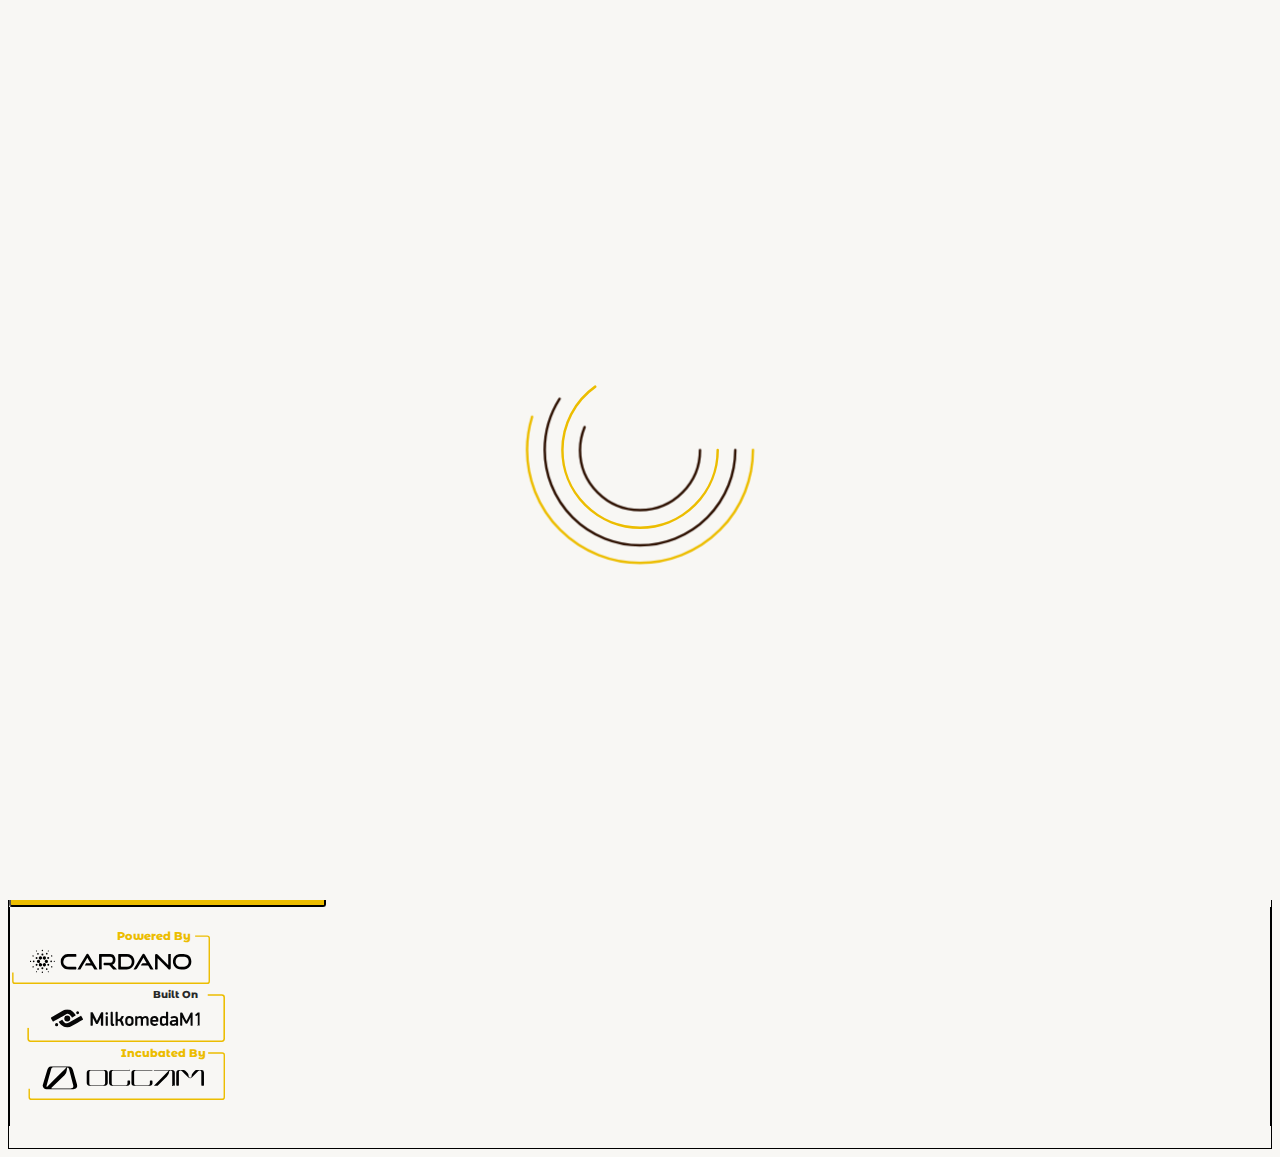
==== commit 050b38b7: "responsive changes" ====
--- a/index.html
+++ b/index.html
@@ -152,19 +152,25 @@
                      <div class="mid-align">
                      </div>
                   </div>
-                  <div class="col-lg-4 d-flex">
-                     <div class="mid-align">
+                  <div class="col-lg-4 d-flex ">
                         <button class="btn btn-custom">
                            Investor Deck
                         </button>
-                     </div>
-                  </div>
-                  <div class="col-lg-6  border-column img-tag-border">
-                     <div class="mid-align">
+                  </div>
+                  <div class="col-lg-6  border-column img-tag-border brand-icons">
+                     <div class="">
                         <div class="d-flex justify-content-center">
-                           <img src="./images/Powered.svg" alt="" style="width: 250px;" >
-                           <img src="./images/milcomedia.svg" alt="" style="width: 250px; margin-left: 15px;">
-                           <img src="./images/incubated.svg" alt="" style="width: 250px;  margin-left: 15px;">
+                           <div class="row">
+                              <div class="col-lg-4">
+                                 <img src="./images/Powered.svg" alt="" style="max-width: 200px;width: 100%;" >
+                              </div>
+                              <div class="col-lg-4">
+                                 <img src="./images/milcomedia.svg" alt="" style="max-width: 200px;width: 100%; margin-left: 15px;">
+                              </div>
+                              <div class="col-lg-4">
+                                 <img src="./images/incubated.svg" alt="" style="max-width: 200px;width: 100%; margin-left: 15px;">
+                              </div>
+                           </div>
                         </div>
                      </div>
                   </div>
--- a/css/style.css
+++ b/css/style.css
@@ -2165,9 +2165,14 @@
 }
 .btn-custom{
   background:#ECBD00;
-  width: 317px;
+  max-width: 317px;
+  width: 100%;
   height: 72px;
-  font-size: 22px !important;
+  font-size: 1vw !important;
   font-family: "Montserrat Alternates";
 
+}
+.brand-icons{
+  padding-top: 22px;
+  padding-bottom: 22px;
 }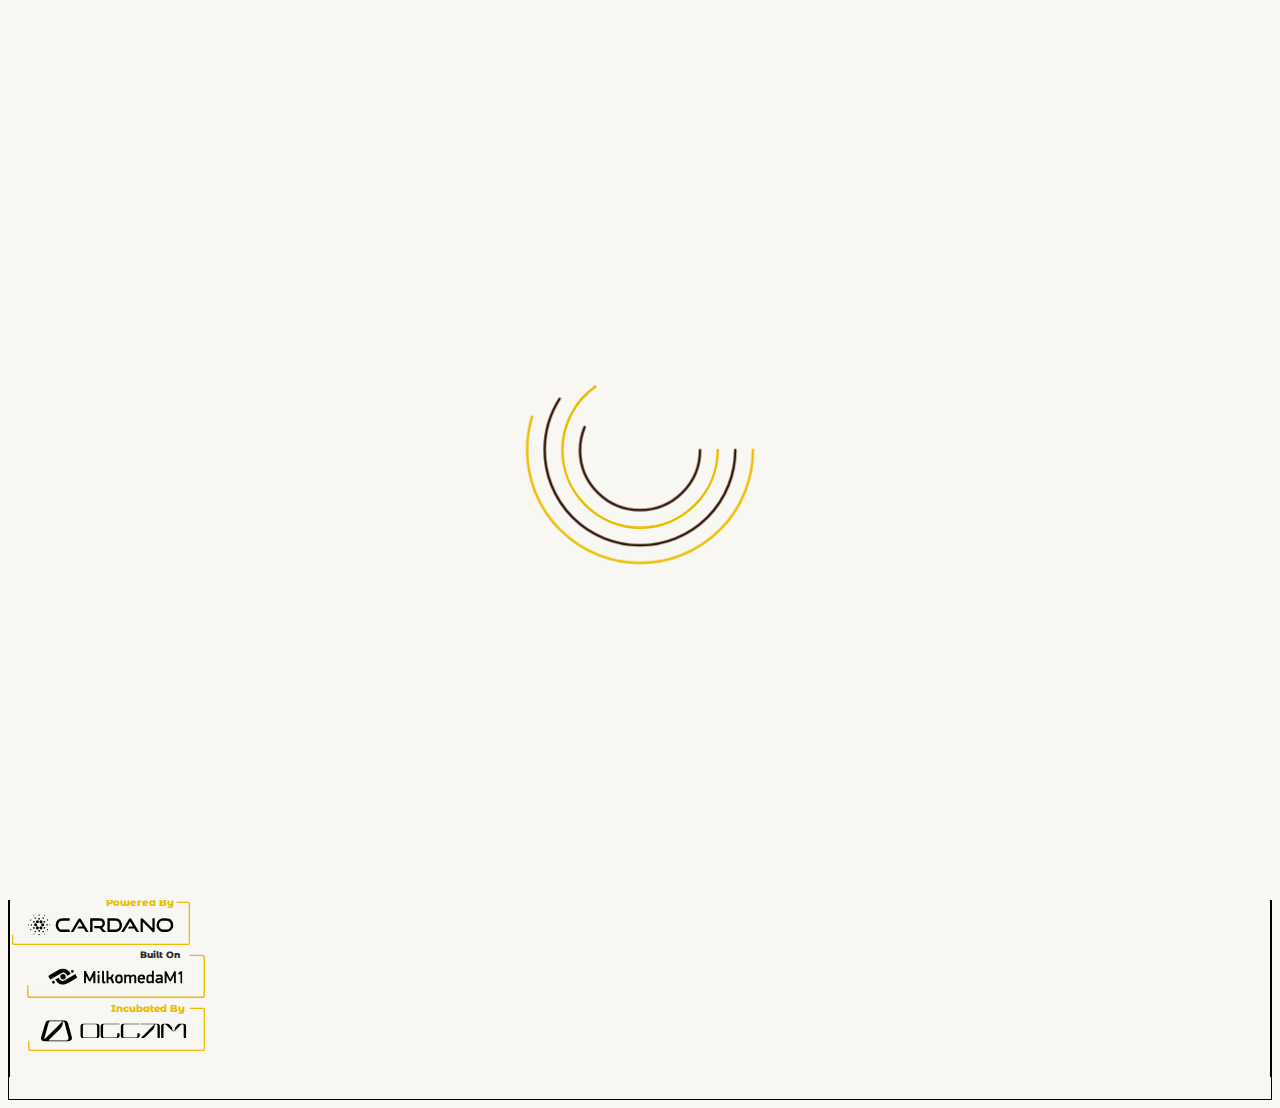
==== commit 455e9f82: "Update index.html" ====
--- a/index.html
+++ b/index.html
@@ -152,23 +152,23 @@
                      <div class="mid-align">
                      </div>
                   </div>
-                  <div class="col-lg-4 d-flex ">
-                        <button class="btn btn-custom">
+                  <div class="col-lg-4 d-flex" style="padding-left: 0px;">
+                        <a href="https://docsend.com/view/js8msdw2wx24xd3p" target="_blank" class="btn btn-custom">
                            Investor Deck
-                        </button>
+                        </a>
                   </div>
                   <div class="col-lg-6  border-column img-tag-border brand-icons">
                      <div class="">
                         <div class="d-flex justify-content-center">
                            <div class="row">
                               <div class="col-lg-4">
-                                 <img src="./images/Powered.svg" alt="" style="max-width: 200px;width: 100%;" >
+                                 <img src="./images/Powered.svg" alt="" style="max-width: 180px;width: 100%;" >
+                              </div>
+                              <div class="col-lg-4" >
+                                 <img src="./images/milcomedia.svg" alt="" style="max-width: 180px;width: 100%; margin-left: 15px;">
                               </div>
                               <div class="col-lg-4">
-                                 <img src="./images/milcomedia.svg" alt="" style="max-width: 200px;width: 100%; margin-left: 15px;">
-                              </div>
-                              <div class="col-lg-4">
-                                 <img src="./images/incubated.svg" alt="" style="max-width: 200px;width: 100%; margin-left: 15px;">
+                                 <img src="./images/incubated.svg" alt="" style="max-width: 180px;width: 100%; margin-left: 15px;">
                               </div>
                            </div>
                         </div>
@@ -314,7 +314,12 @@
                         </div>
                      </div>
                      <div class="col-6 img-tag-border mb-5">
-                        <img src="./images/milcomedamob.svg" alt="" style="width: 100%;">
+                        <img src="./images/miclomediamobile.svg" alt="" style="width: 100%;">
+                     </div>
+                     <div class="col-12 img-tag-border mb-5">
+                        <a class="btn btn-custom-mobile">
+                           Investor Deck
+                        </a>
                      </div>
                   </div>
                </div>
--- a/css/style.css
+++ b/css/style.css
@@ -2167,10 +2167,23 @@
   background:#ECBD00;
   max-width: 317px;
   width: 100%;
-  height: 72px;
   font-size: 1vw !important;
   font-family: "Montserrat Alternates";
-
+  display: flex;
+  justify-content: center;
+  font-weight:800;
+  align-items: center;
+
+}
+.btn-custom-mobile{
+  background:#ECBD00;
+  max-width: 317px;
+  width: 100%;
+  font-size: 14px;
+  font-family: "Montserrat Alternates";
+  display: flex;
+  justify-content: center;
+  align-items: center;
 }
 .brand-icons{
   padding-top: 22px;
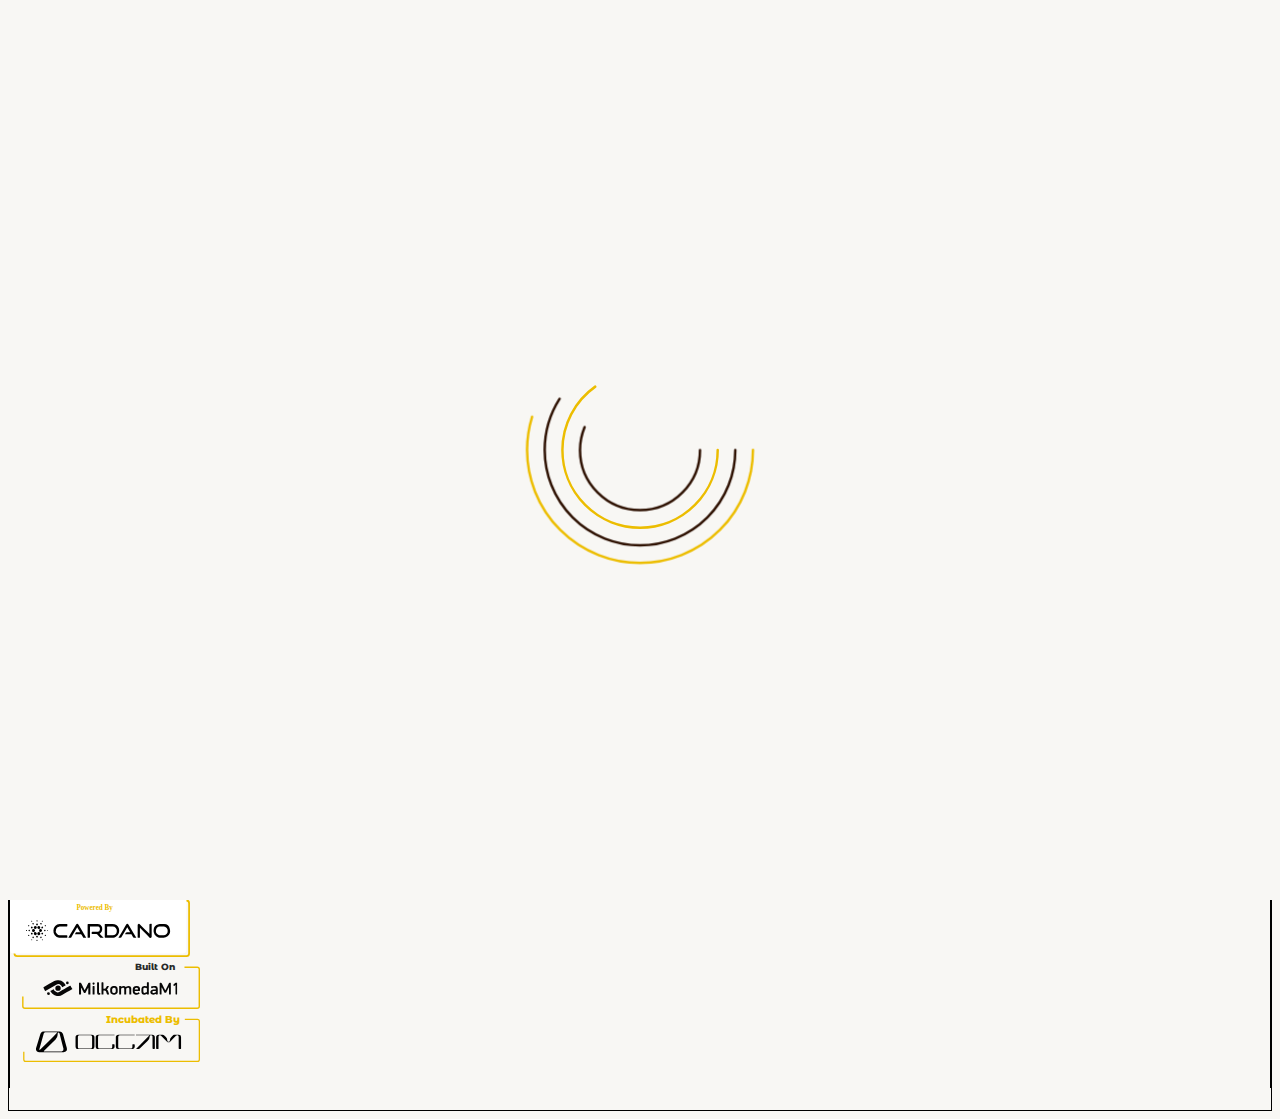
==== commit e71ec52b: "t" ====
--- a/index.html
+++ b/index.html
@@ -162,13 +162,13 @@
                         <div class="d-flex justify-content-center">
                            <div class="row">
                               <div class="col-lg-4">
-                                 <img src="./images/Powered.svg" alt="" style="max-width: 180px;width: 100%;" >
+                                 <img src="./images/cardano.svg" alt="" style="max-width: 180px;width: 100%;" >
                               </div>
                               <div class="col-lg-4" >
-                                 <img src="./images/milcomedia.svg" alt="" style="max-width: 180px;width: 100%; margin-left: 15px;">
+                                 <img src="./images/milcomedia.svg" alt="" style="max-width: 180px;width: 100%; margin-left: 10px;">
                               </div>
                               <div class="col-lg-4">
-                                 <img src="./images/incubated.svg" alt="" style="max-width: 180px;width: 100%; margin-left: 15px;">
+                                 <img src="./images/incubated.svg" alt="" style="max-width: 180px;width: 100%; margin-left: 10px;">
                               </div>
                            </div>
                         </div>
@@ -203,7 +203,7 @@
             </div>
             <div class="row d-flex justify-content-center align-items-center">
                <div class="col-12 d-flex justify-content-center align-items-center" >
-                  <img src="./images/comming_soon.svg" alt="" style="margin-left: 4px;"/>
+                  <img src="./images/commingsoonmob.svg" alt="" style="margin-left: 4px;"/>
                </div>
             </div>
             <!-- Navbar End -->
@@ -309,15 +309,15 @@
                      <div class="col-6 img-tag-border">
                         <div class="mid-align">
                            <div>
-                              <img src="./images/incubatedmobile.svg" alt="" style="width: 100%;">
+                              <img src="./images/miclomediamobile.svg" alt="" style="width: 100%;">
                            </div>
                         </div>
                      </div>
                      <div class="col-6 img-tag-border mb-5">
-                        <img src="./images/miclomediamobile.svg" alt="" style="width: 100%;">
+                        <img src="./images/ocamimobile.svg" alt="" style="width: 100%;">
                      </div>
                      <div class="col-12 img-tag-border mb-5">
-                        <a class="btn btn-custom-mobile">
+                        <a href="https://docsend.com/view/js8msdw2wx24xd3p" target="_blank" class="btn btn-custom-mobile">
                            Investor Deck
                         </a>
                      </div>
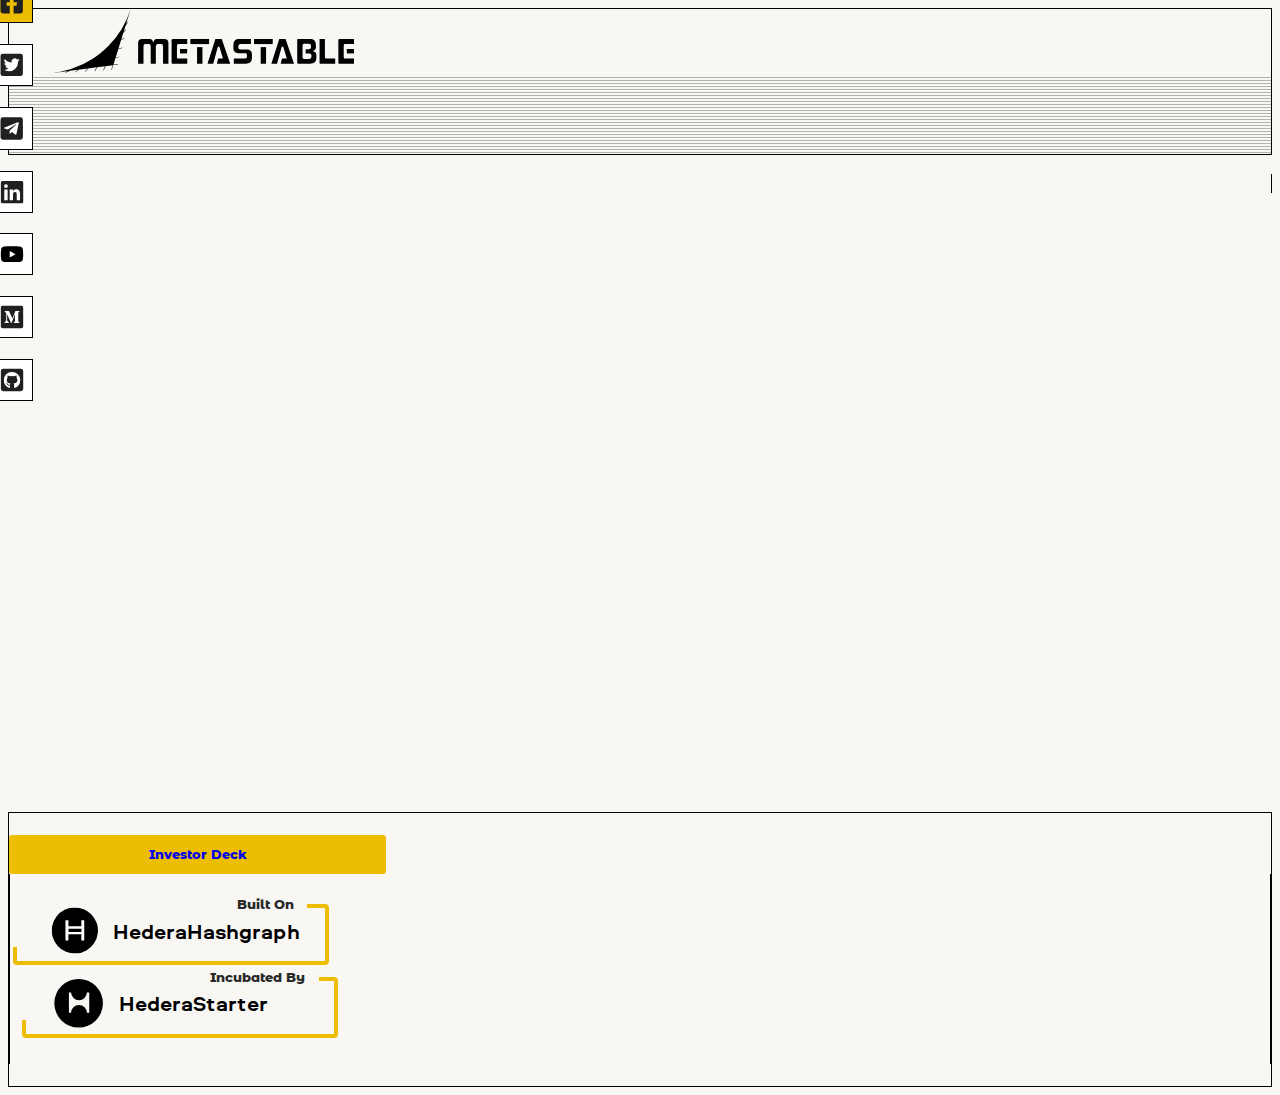
==== commit a9289aa9: "test" ====
--- a/index.html
+++ b/index.html
@@ -7,20 +7,22 @@
       <meta content="Themesbrand" name="author" />
       <!-- favicon -->
       <link href='https://fonts.googleapis.com/css2?family=Montserrat+Alternates:wght@400;500;600;700;800&family=Inter:wght@400;500;600;700;800;900&&display=swap' rel='stylesheet'>
+      <link href="//db.onlinewebfonts.com/c/2c6dd99c8177ce4f663e78bdcb46d157?family=Aeroport:wght@400;500;600;700;800&family=Inter:wght@400;500;600;700;800;900&&display=swap" rel="stylesheet" type="text/css"/> 
+      <link href="//db.onlinewebfonts.com/c/65bc33163d4be2306680cb016b4b34dd?family=Aeroport:wght@400;500;600;700;800&family=Inter:wght@400;500;600;700;800;900&&display=swap" rel="stylesheet" type="text/css"/> 
       <!-- css -->
       <link href="css/bootstrap.min.css" rel="stylesheet" type="text/css" />
       <link href="css/materialdesignicons.min.css" rel="stylesheet" type="text/css" />
       <link href="css/style.css" rel="stylesheet" type="text/css" />
    </head>
    <body onload="myFunction()" >
-      <div id="preloader">
+      <!-- <div id="preloader">
          <svg class="loader" xmlns="http://www.w3.org/2000/svg" viewBox="0 0 340 340">
             <circle cx="170" cy="170" r="160" stroke="#ECBD00"/>
             <circle cx="170" cy="170" r="135" stroke="#2D1000"/>
             <circle cx="170" cy="170" r="110" stroke="#ECBD00"/>
             <circle cx="170" cy="170" r="85" stroke="#2D1000"/>
          </svg>
-      </div>
+      </div> -->
       <div class="webflow">
          <!--Navbar Start-->
          <div class="maincontent"id="myDiv">
@@ -162,13 +164,57 @@
                         <div class="d-flex justify-content-center">
                            <div class="row">
                               <div class="col-lg-4">
-                                 <img src="./images/cardano.svg" alt="" style="max-width: 180px;width: 100%;" >
+                                 <svg xmlns="http://www.w3.org/2000/svg" xmlns:xlink="http://www.w3.org/1999/xlink" width="319" height="69" viewBox="0 0 319 69">
+                                    <defs>
+                                      <clipPath id="clip-path">
+                                        <rect id="Rectangle_181" data-name="Rectangle 181" width="46.224" height="46.224" fill="none"/>
+                                      </clipPath>
+                                    </defs>
+                                    <g id="Group_239" data-name="Group 239" transform="translate(-1000 -905)">
+                                      <g id="Group_221" data-name="Group 221" transform="translate(-167)">
+                                        <g id="Rectangle_176" data-name="Rectangle 176" transform="translate(1170 974) rotate(-90)" fill="none" stroke="#ecbd00" stroke-width="4">
+                                          <rect width="61" height="316" rx="4" stroke="none"/>
+                                          <rect x="2" y="2" width="57" height="312" rx="2" fill="none"/>
+                                        </g>
+                                        <rect id="Rectangle_177" data-name="Rectangle 177" width="297" height="51" transform="translate(1167 905)" fill="#f8f7f4"/>
+                                        <text id="Built_On" data-name="Built On" transform="translate(1423 918)" fill="#292929" font-size="13" font-family="MontserratAlternates-ExtraBold, Montserrat Alternates" font-weight="800"><tspan x="-28.58" y="0">Built On</tspan></text>
+                                      </g>
+                                      <g id="Group_234" data-name="Group 234" transform="translate(7071.737 -2602.483)">
+                                        <text id="HederaHashgraph" transform="translate(-5968.474 3550.213)" font-size="21" font-family="Aeroport" font-weight="700"><tspan x="0" y="0">Hedera</tspan><tspan y="0" font-family="Aeroport" font-weight="400">Hashgraph</tspan></text>
+                                        <g id="Group_231" data-name="Group 231" transform="translate(-6030 3518.871)">
+                                          <g id="Group_230" data-name="Group 230" transform="translate(0 0)" clip-path="url(#clip-path)">
+                                            <path id="Path_672" data-name="Path 672" d="M23.112.066A23.112,23.112,0,1,0,39.455,6.835,23.115,23.115,0,0,0,23.112.066" transform="translate(0 -0.066)"/>
+                                            <path id="Path_673" data-name="Path 673" d="M33.307,33.925H30.372v-6.24H17.453v6.24H14.517V13.69h2.936v6.09h12.92V13.69h2.935ZM17.591,25.35H30.51V22.126H17.591Z" transform="translate(-0.8 -0.817)" fill="#fff"/>
+                                          </g>
+                                        </g>
+                                      </g>
+                                    </g>
+                                  </svg>
+                                  
                               </div>
-                              <div class="col-lg-4" >
-                                 <img src="./images/milcomedia.svg" alt="" style="max-width: 180px;width: 100%; margin-left: 10px;">
+                              <div class="col-lg-2" >
                               </div>
                               <div class="col-lg-4">
-                                 <img src="./images/incubated.svg" alt="" style="max-width: 180px;width: 100%; margin-left: 10px;">
+                                 <svg xmlns="http://www.w3.org/2000/svg" width="328" height="69" viewBox="0 0 328 69">
+                                    <g id="Group_240" data-name="Group 240" transform="translate(-1329 -905)">
+                                      <g id="Rectangle_182" data-name="Rectangle 182" transform="translate(1341 974) rotate(-90)" fill="none" stroke="#ecbd00" stroke-width="4">
+                                        <rect width="61" height="316" rx="4" stroke="none"/>
+                                        <rect x="2" y="2" width="57" height="312" rx="2" fill="none"/>
+                                      </g>
+                                      <g id="Group_222" data-name="Group 222" transform="translate(-115.3)">
+                                        <rect id="Rectangle_167" data-name="Rectangle 167" width="309" height="51" transform="translate(1444.3 905)" fill="#f8f7f4"/>
+                                        <text id="Incubated_By" data-name="Incubated By" transform="translate(1692.3 918)" fill="#292929" font-size="13" font-family="MontserratAlternates-ExtraBold, Montserrat Alternates" font-weight="800"><tspan x="-48.009" y="0">Incubated By</tspan></text>
+                                      </g>
+                                      <g id="Group_236" data-name="Group 236" transform="translate(-133.231 -10.803)">
+                                        <g id="Group_235" data-name="Group 235" transform="translate(1576.576 935.803)">
+                                          <text id="Hedera" transform="translate(-5 22)" font-size="21" font-family="Aeroport"><tspan x="0" y="0">Hedera</tspan></text>
+                                          <text id="Starter" transform="translate(68.655 22.01)" font-size="21" font-family="Aeroport"><tspan x="0" y="0">Sta</tspan><tspan y="0" letter-spacing="0.022em">r</tspan><tspan y="0" letter-spacing="-0.012em">t</tspan><tspan y="0">er</tspan></text>
+                                        </g>
+                                        <path id="Path_674" data-name="Path 674" d="M374.811,48.606a24.3,24.3,0,1,0-24.3-24.3,24.3,24.3,0,0,0,24.3,24.3m.352-27.38a7.913,7.913,0,0,0,7.911-7.724h2.363V33.849h-2.361v-.012a7.913,7.913,0,0,0-15.826,0v.012h-2.16V13.5h2.163a7.911,7.911,0,0,0,7.91,7.724" transform="translate(1156.052 925.803)" fill-rule="evenodd"/>
+                                      </g>
+                                    </g>
+                                  </svg>
+                                  
                               </div>
                            </div>
                         </div>
@@ -203,7 +249,7 @@
             </div>
             <div class="row d-flex justify-content-center align-items-center">
                <div class="col-12 d-flex justify-content-center align-items-center" >
-                  <img src="./images/commingsoonmob.svg" alt="" style="margin-left: 4px;"/>
+                  <img src="./images/commingsoonmobile.svg" alt="" style="margin-left: 4px;"/>
                </div>
             </div>
             <!-- Navbar End -->
@@ -294,7 +340,7 @@
                   <div class="row row-eq-height border-banner-mobile align-items-center justify-content-center">
                      <div class="col-lg-12 mt-5">
                         <div class="test">
-                           <img src="images/bgknew.svg" alt="" style="width: 100%;">
+                           <img src="images/bkgmobile.svg" alt="" style="width: 100%;">
                         </div>
                      </div>
                   </div>
@@ -302,19 +348,64 @@
                      <div class="col-6 img-tag-border">
                         <div class="mid-align">
                            <div>
-                              <img src="./images/powerdbymobile.svg" alt="" style="width: 100%;">
+                              <svg xmlns="http://www.w3.org/2000/svg" xmlns:xlink="http://www.w3.org/1999/xlink" width="145" height="39" viewBox="0 0 145 39">
+                                 <defs>
+                                   <clipPath id="clip-path">
+                                     <rect id="Rectangle_181" data-name="Rectangle 181" width="26.357" height="26.357" fill="none"/>
+                                   </clipPath>
+                                 </defs>
+                                 <g id="Group_241" data-name="Group 241" transform="translate(-38 -632)">
+                                   <g id="Group_226" data-name="Group 226" transform="translate(37.994 632)">
+                                     <g id="Rectangle_176" data-name="Rectangle 176" transform="translate(1.006 39) rotate(-90)" fill="none" stroke="#ecbd00" stroke-width="2">
+                                       <rect width="35" height="144" rx="4" stroke="none"/>
+                                       <rect x="1" y="1" width="33" height="142" rx="3" fill="none"/>
+                                     </g>
+                                     <rect id="Rectangle_177" data-name="Rectangle 177" width="133" height="29" transform="translate(0.006)" fill="#f8f7f4"/>
+                                     <text id="Built_On" data-name="Built On" transform="translate(107.006 6)" fill="#292929" font-size="6" font-family="MontserratAlternates-ExtraBold, Montserrat Alternates" font-weight="800"><tspan x="-13.191" y="0">Built On</tspan></text>
+                                   </g>
+                                   <g id="Group_237" data-name="Group 237" transform="translate(6078.459 -2881.925)">
+                                     <text id="HederaHashgraph" transform="translate(-5998.918 3536.925)" font-size="10" font-family="Helvetica-Bold, Helvetica" font-weight="700"><tspan x="0" y="0">Hedera</tspan><tspan y="0" font-family="Helvetica" font-weight="400">Hashgraph</tspan></text>
+                                     <g id="Group_231" data-name="Group 231" transform="translate(-6030 3518.925)">
+                                       <g id="Group_230" data-name="Group 230" transform="translate(0 0)" clip-path="url(#clip-path)">
+                                         <path id="Path_672" data-name="Path 672" d="M13.178.066A13.178,13.178,0,1,0,22.5,3.926,13.18,13.18,0,0,0,13.178.066" transform="translate(0 -0.066)"/>
+                                         <path id="Path_673" data-name="Path 673" d="M25.231,25.228H23.558V21.67H16.191v3.558H14.517V13.69h1.674v3.472h7.367V13.69h1.673ZM16.27,20.338h7.367V18.5H16.27Z" transform="translate(-6.696 -6.35)" fill="#fff"/>
+                                       </g>
+                                     </g>
+                                   </g>
+                                 </g>
+                               </svg>
+                               
                            </div>
                         </div>
                      </div>
                      <div class="col-6 img-tag-border">
                         <div class="mid-align">
                            <div>
-                              <img src="./images/miclomediamobile.svg" alt="" style="width: 100%;">
+                              <svg xmlns="http://www.w3.org/2000/svg" width="150" height="39" viewBox="0 0 150 39">
+                                 <g id="Group_242" data-name="Group 242" transform="translate(-189 -632)">
+                                   <g id="Group_224" data-name="Group 224" transform="translate(188.683 631.962)">
+                                     <g id="Rectangle_36" data-name="Rectangle 36" transform="translate(1.317 39.038) rotate(-90)" fill="none" stroke="#ecbd00" stroke-width="2">
+                                       <rect width="35" height="149" rx="4" stroke="none"/>
+                                       <rect x="1" y="1" width="33" height="147" rx="3" fill="none"/>
+                                     </g>
+                                     <rect id="Rectangle_167" data-name="Rectangle 167" width="136" height="29" transform="translate(0.317 0.038)" fill="#f8f7f4"/>
+                                     <text id="Incubated_By" data-name="Incubated By" transform="translate(94.317 6.038)" fill="#292929" font-size="6" font-family="MontserratAlternates-ExtraBold, Montserrat Alternates" font-weight="800"><tspan x="-22.158" y="0">Incubated By</tspan></text>
+                                   </g>
+                                   <g id="Group_238" data-name="Group 238" transform="translate(-1303.241 -288.803)">
+                                     <g id="Group_235" data-name="Group 235" transform="translate(1538.815 933.197)">
+                                       <text id="Hedera" transform="translate(0 10)" font-size="10" font-family="Helvetica"><tspan x="0" y="0">Hedera</tspan></text>
+                                       <text id="Starter" transform="translate(35.083 10.005)" font-size="10" font-family="Helvetica"><tspan x="0" y="0">Sta</tspan><tspan y="0" letter-spacing="0.022em">r</tspan><tspan y="0" letter-spacing="-0.012em">t</tspan><tspan y="0">er</tspan></text>
+                                     </g>
+                                     <path id="Path_674" data-name="Path 674" d="M363.687,26.357a13.178,13.178,0,1,0-13.179-13.178,13.178,13.178,0,0,0,13.179,13.178m.191-14.847a4.291,4.291,0,0,0,4.29-4.188h1.281V18.354h-1.28v-.006a4.291,4.291,0,0,0-8.582,0v.006h-1.171V7.321h1.173a4.29,4.29,0,0,0,4.289,4.188" transform="translate(1156.052 925.803)" fill-rule="evenodd"/>
+                                   </g>
+                                 </g>
+                               </svg>
+                               
                            </div>
                         </div>
                      </div>
                      <div class="col-6 img-tag-border mb-5">
-                        <img src="./images/ocamimobile.svg" alt="" style="width: 100%;">
+                        <!-- <img src="./images/ocamimobile.svg" alt="" style="width: 100%;"> -->
                      </div>
                      <div class="col-12 img-tag-border mb-5">
                         <a href="https://docsend.com/view/js8msdw2wx24xd3p" target="_blank" class="btn btn-custom-mobile">
--- a/css/style.css
+++ b/css/style.css
@@ -26,6 +26,11 @@
 // 1. General
 */
 @font-face {
+  font-family: Aeroport;
+  src: url(../fonts/Aeroport-Bold.ttf);
+}
+
+@font-face {
   font-family: MassEffect;
   src: url(../fonts/me123.ttf);
 }
@@ -2177,6 +2182,7 @@
 }
 .btn-custom-mobile{
   background:#ECBD00;
+  font-weight:800;
   max-width: 317px;
   width: 100%;
   font-size: 14px;
